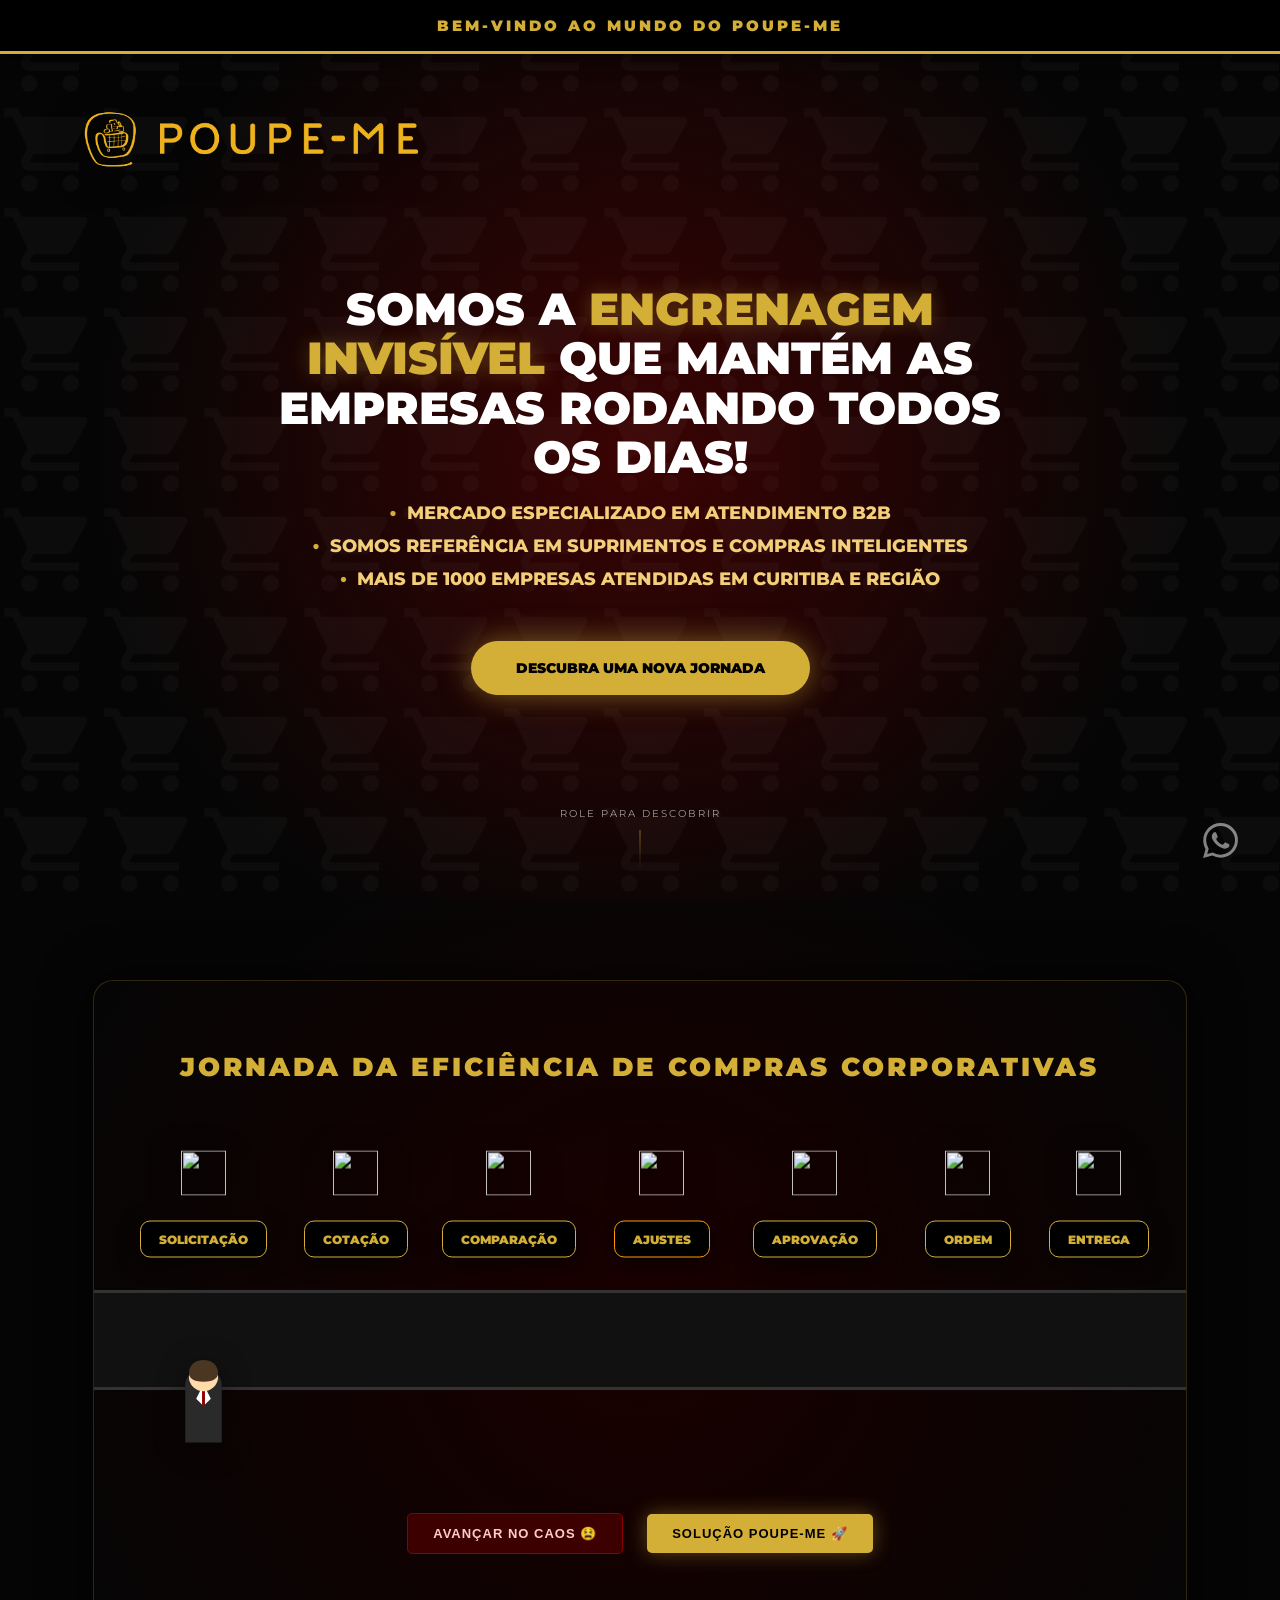
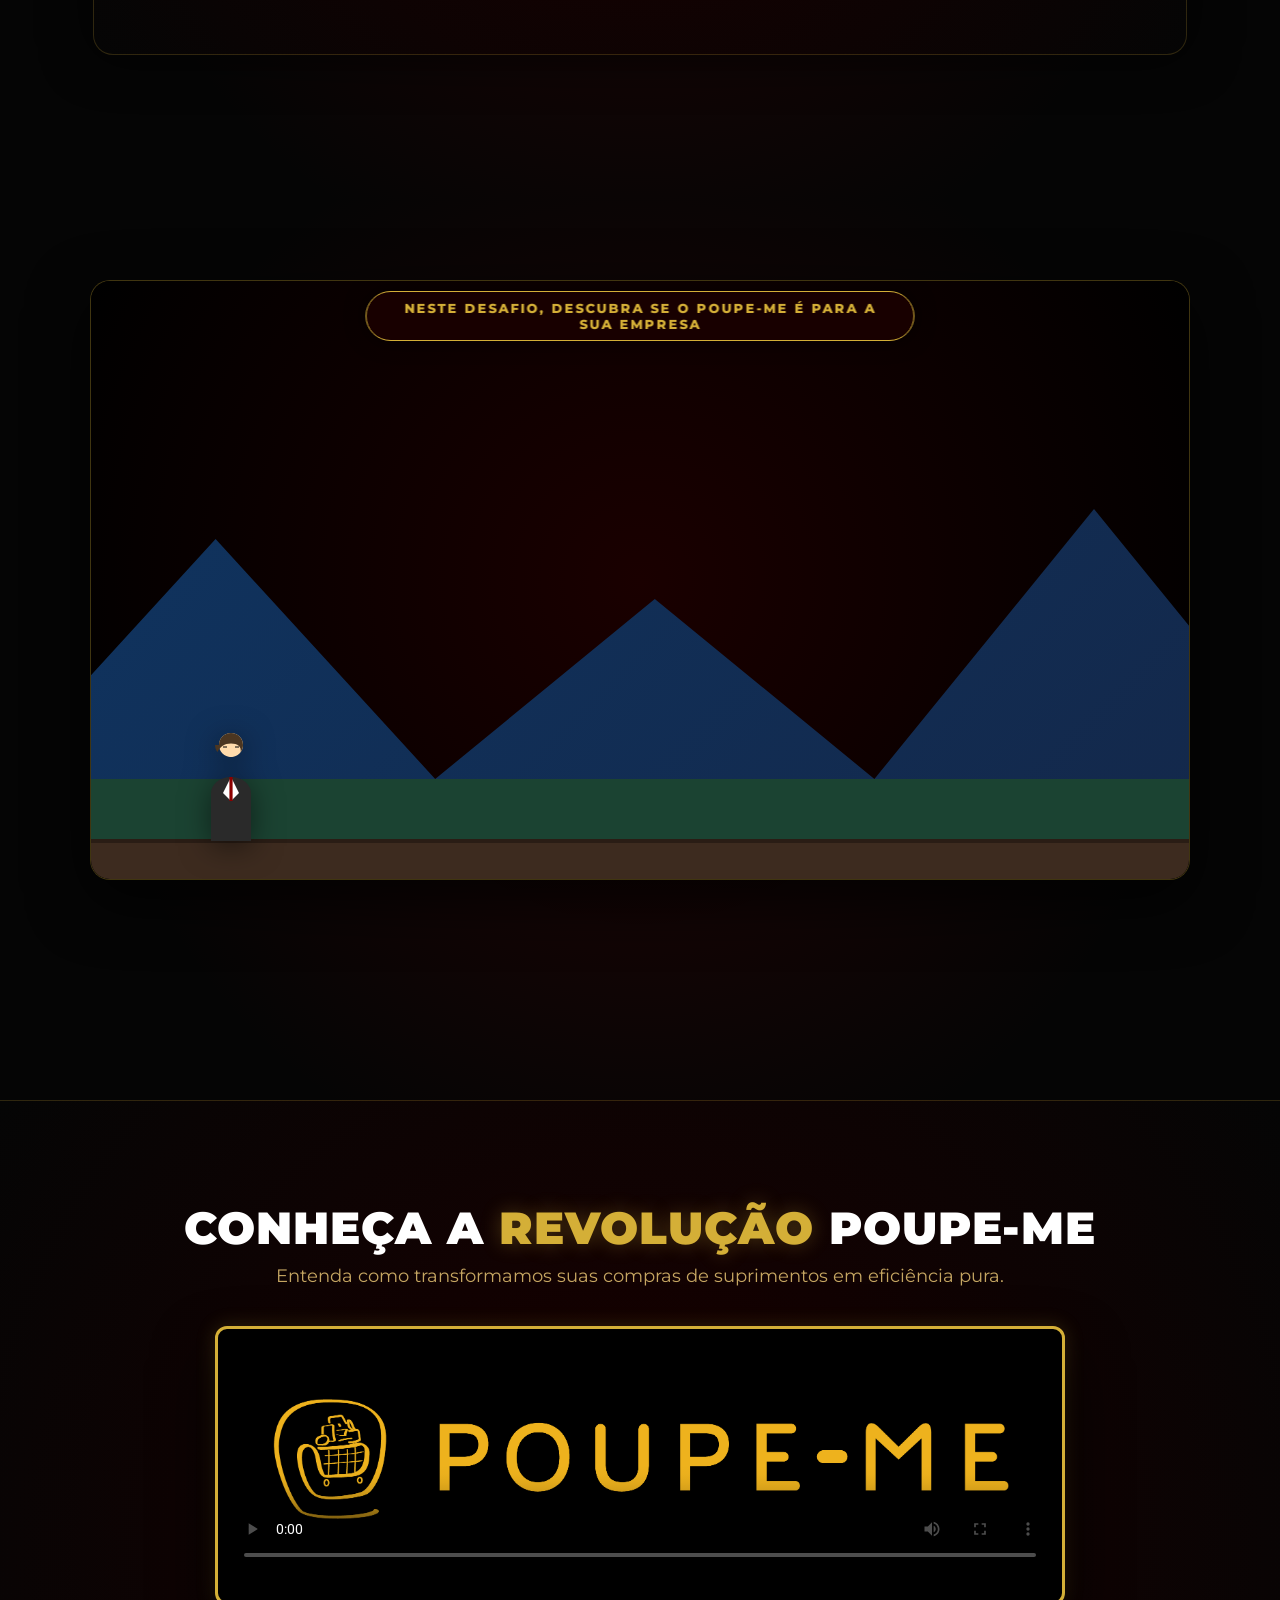
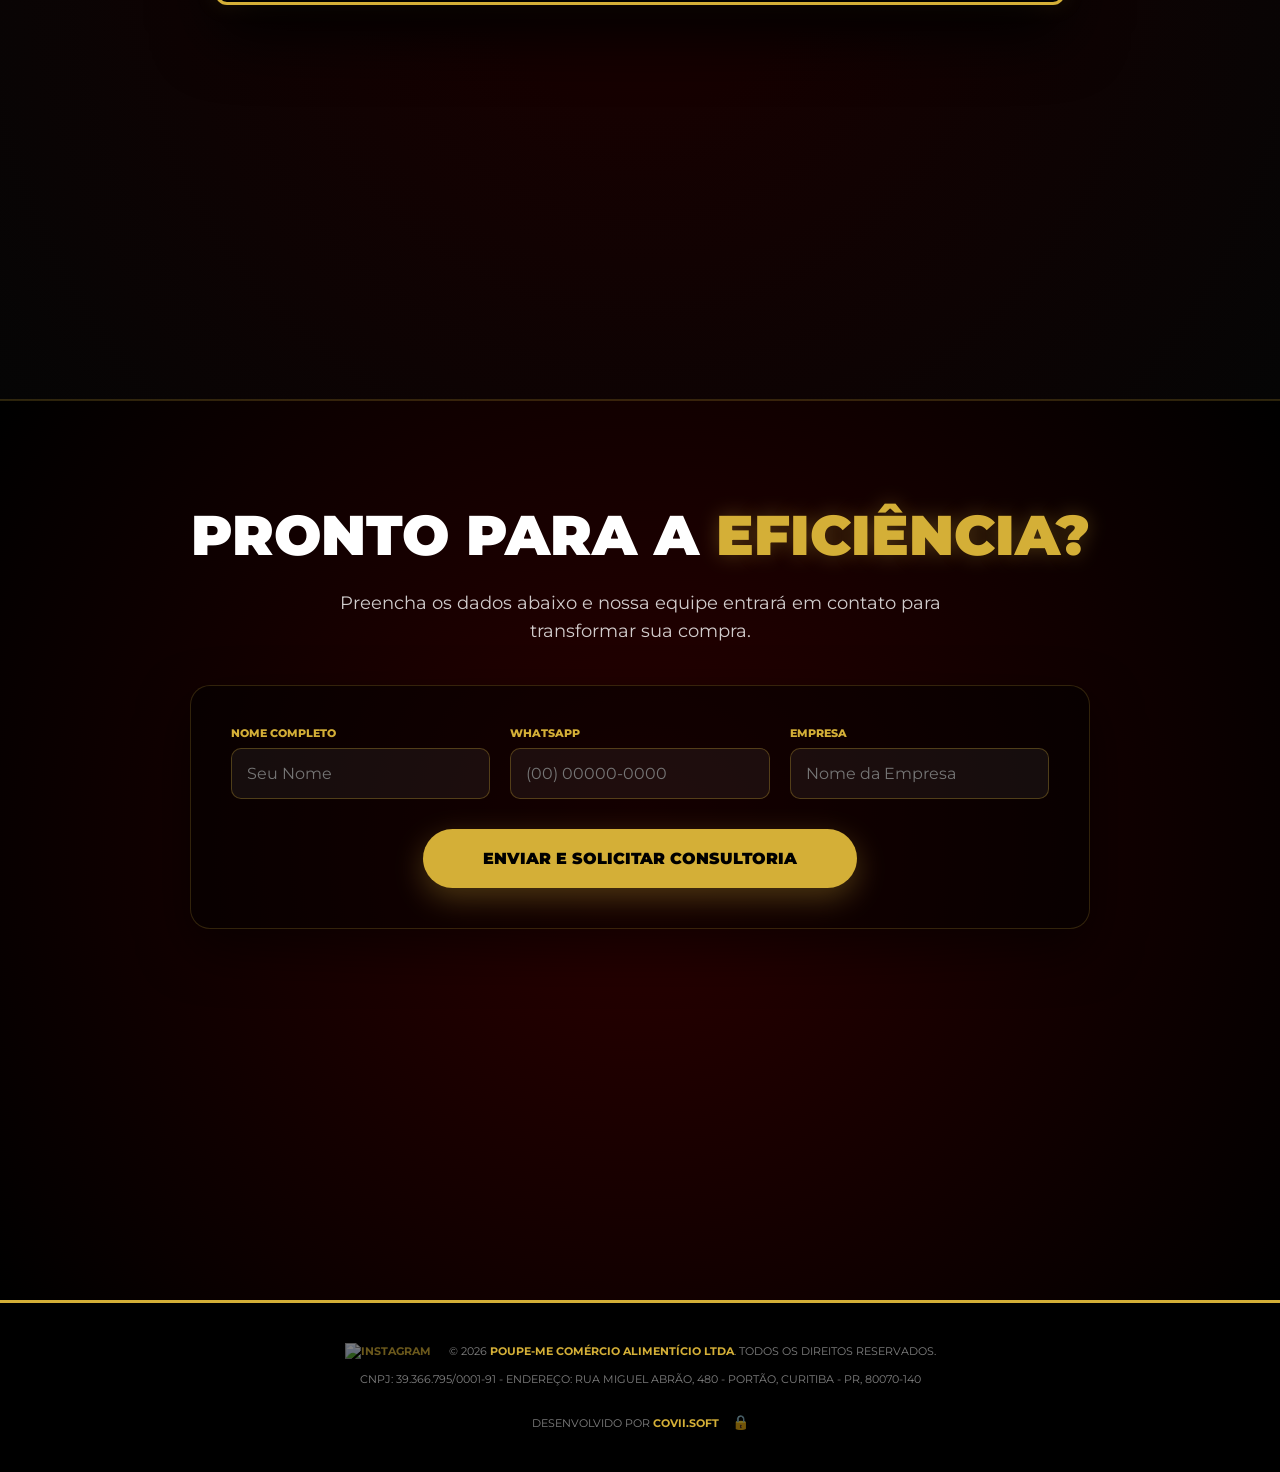
==== index.html @ 13f875b7 "Add files via upload" ====
<!DOCTYPE html>
<html lang="pt-BR">

<head>
    <meta charset="UTF-8">
    <meta name="viewport" content="width=device-width, initial-scale=1.0">
    <title>Poupe-me | Sua Compra Elite</title>
    <link rel="stylesheet" href="style.css">
    <link rel="icon" type="image/x-icon" href="./1-removebg-preview.png">
</head>

<body>
    <!-- HEADER / LOGO -->
    <header class="brand-logo-container">
        <img src="Vertical Tijolo.png" alt="Poupe-me Logo" class="brand-logo-img">
    </header>

    <!-- BARRA DE TOPO -->
    <div class="top-announcement-bar">
        Bem-vindo ao mundo do Poupe-me
    </div>

    <!-- Fundo Fixo com Padrão -->
    <div class="bg-pattern"></div>

    <!-- MODAL DE CADASTRO DIRETO -->
    <div id="direct-lead-modal" class="modal-overlay">
        <div class="modal-content">
            <button class="close-modal" onclick="closeDirectLeadForm()">×</button>
            <h2 class="modal-title">Consultoria Estratégica</h2>
            <p class="modal-desc">Preencha os dados abaixo para receber um contato exclusivo da nossa equipe elite.</p>
            <form id="direct-lead-form" onsubmit="handleDirectLead(event)">
                <div class="form-group">
                    <label>Seu Nome Completo</label>
                    <input type="text" id="direct-name" placeholder="Nome Sobrenome" required>
                </div>
                <div class="form-group">
                    <label>Telefone / WhatsApp</label>
                    <input type="text" id="direct-phone" placeholder="(00) 00000-0000" required oninput="this.value = this.value.replace(/[^0-9]/g, '')">
                </div>
                <div class="form-group">
                    <label>Nome da Empresa</label>
                    <input type="text" id="direct-company" placeholder="Sua Empresa LTDA" required>
                </div>
                <button type="submit" class="btn-submit">SOLICITAR AGORA</button>
            </form>
        </div>
    </div>

    <!-- SEÇÃO 1: HOME -->
    <section id="home" class="hero-section">
        <div class="content-main">
            <h1 class="main-title">
                Somos a <span class="highlight">engrenagem invisível</span> que mantém as empresas rodando todos os
                dias!
            </h1>

            <ul class="features-list">
                <li class="feature-item">Mercado especializado em atendimento B2b</li>
                <li class="feature-item">Somos referência em suprimentos e compras inteligentes</li>
                <li class="feature-item">Mais de 1000 empresas atendidas em Curitiba e Região</li>
            </ul>

            <div class="cta-container">
                <a href="#mapa" class="cta-button">DESCUBRA UMA NOVA JORNADA</a>
            </div>

            <div class="scroll-indicator">
                <span style="font-size: 10px; text-transform: uppercase; letter-spacing: 2px;">Role para
                    descobrir</span>
                <div class="scroll-line"></div>
            </div>
        </div>
    </section>

    <!-- SEÇÃO 2: O PROCESSO (MAPA) -->
    <section id="mapa" class="game-section">
        <div class="game-iframe-container" id="mapa-game-wrapper">
            <div id="mapa-inner-container">
                <div id="mapa-title">JORNADA DA EFICIÊNCIA DE COMPRAS CORPORATIVAS</div>
                <div class="road-viewport">
                    <div class="road" id="mapa-road"></div>
                    <div id="mapa-player">
                        <div class="thought-bubble-container" id="mapa-bubble-container">
                            <svg class="cloud-svg" viewBox="0 0 120 70">
                                <path
                                    d="M10 35 C10 15, 30 10, 60 10 C90 10, 110 15, 110 35 C110 55, 90 60, 60 60 C30 60, 10 55, 10 35 Z"
                                    fill="white" stroke="black" stroke-width="2" />
                            </svg>
                            <div class="thought-text" id="mapa-bubble-text"></div>
                        </div>
                        <div class="thought-dots" id="mapa-dots">
                            <div style="width: 10px; height: 10px; bottom: 10px; left: 50%; transform: translateX(-50%);"></div>
                            <div style="width: 6px; height: 6px; bottom: 0px; left: 50%; transform: translateX(-50%);"></div>
                        </div>
                        <div class="player-sprite"></div>
                    </div>
                    <svg id="mapa-jump-path" viewBox="0 0 1000 1000" preserveAspectRatio="none">
                        <path class="dash-line" d="M 50,650 Q 500,150 950,650" />
                    </svg>
                    <svg id="mapa-jump-path-mobile" viewBox="0 0 400 1000" preserveAspectRatio="none">
                        <path class="dash-line" d="M 75,150 Q 300,500 75,900" />
                    </svg>
                    <div class="milestone" id="mapa-m1">
                        <div class="milestone-box">Solicitação</div>
                        <img src="https://img.icons8.com/3d-fluency/94/document.png" class="chaos-icon-img" style="top: -70px;">
                    </div>
                    <div class="milestone" id="mapa-m2">
                        <div class="milestone-box">Cotação</div>
                        <img src="https://img.icons8.com/3d-fluency/94/mail.png" class="chaos-icon-img" style="top: -70px;">
                    </div>
                    <div class="milestone" id="mapa-m3">
                        <div class="milestone-box">Comparação</div>
                        <img src="https://img.icons8.com/3d-fluency/94/bar-chart.png" class="chaos-icon-img" style="top: -70px;">
                    </div>
                    <div class="milestone" id="mapa-m4">
                        <div class="milestone-box" style="border-color: #ff9800;">Ajustes</div>
                        <img src="https://img.icons8.com/3d-fluency/94/clock.png" class="chaos-icon-img" style="top: -70px;">
                    </div>
                    <div class="milestone" id="mapa-m5">
                        <div class="milestone-box">Aprovação</div>
                        <img src="https://img.icons8.com/3d-fluency/94/checked-checkbox.png" class="chaos-icon-img" style="top: -70px;">
                    </div>
                    <div class="milestone" id="mapa-m6">
                        <div class="milestone-box">Ordem</div>
                        <img src="https://img.icons8.com/3d-fluency/94/bill.png" class="chaos-icon-img" style="top: -70px;">
                    </div>
                    <div class="milestone" id="mapa-m7">
                        <div class="milestone-box">Entrega</div>
                        <img src="https://img.icons8.com/3d-fluency/94/package.png" class="chaos-icon-img" style="top: -70px;">
                    </div>
                </div>
                <div id="mapa-controls" style="margin-top: 40px; margin-bottom: 40px; text-align: center;">
                    <button class="mapa-btn chaos" onclick="moveNext()">AVANÇAR NO CAOS 😫</button>
                    <button class="mapa-btn solution" onclick="applySolution()">SOLUÇÃO POUPE-ME 🚀</button>
                </div>
            </div>
            <!-- Notificação de Ajuda -->
            <div id="mapa-notification" class="mapa-toast">
                <span class="toast-icon">💡</span>
                <div class="toast-content">
                    <p class="toast-text">Demorado, né?</p>
                    <p class="toast-highlight">Tente com o Poupe-me 🚀</p>
                </div>
            </div>
        </div>
    </section>

    <!-- SEÇÃO 3: A JORNADA DO COMPRADOR (CAMINHO) -->
    <section id="jogo" class="game-section">
        <div class="game-iframe-container" id="caminho-game-wrapper">
            <!-- Frase Fixa dentro do Jogo -->
            <div class="game-internal-overlay">
                Neste desafio, descubra se o Poupe-me é para a sua empresa
            </div>
            <div id="caminho-world">
                <div id="caminho-reward-banner">🏆 PARABÉNS! VOCÊ GANHOU 20% DE DESCONTO NA PRIMEIRA COMPRA!</div>
                <div id="caminho-consultancy-box" class="consultancy-unlock-card" style="display: none;">
                    <h3>🚀 MAIS UM PRESENTE!</h3>
                    <p>Você acaba de desbloquear uma <strong>CONSULTORIA GRÁTIS</strong> para otimizar seus custos!</p>
                    <button class="mapa-btn chaos" onclick="requestConsultancy()">DESBLOQUEAR AGORA</button>
                </div>
                <div class="stars"></div>
                <div id="caminho-mountains" class="mountains"></div>
                <div id="caminho-adventure-ui">PROGRESSO: <span id="caminho-total-points">0</span> / 50</div>
                <div id="caminho-wizard"></div>
                <div id="caminho-vendor-container"></div>
                <div id="caminho-obstacle-container"></div>
                <div class="ground">
                    <div class="path"></div>
                </div>
                <div id="caminho-dialog-box">
                    <h2 id="caminho-vendor-name">Mercador</h2>
                    <p id="caminho-dialog-text">O que você busca, viajante?</p>
                    <div id="caminho-options-container"></div>
                </div>
                <div id="caminho-adventure-msg">
                    <h1 id="caminho-msg-title">A CORRIDA PELA EFICIÊNCIA!</h1>
                    <p id="caminho-msg-desc">Pule com ESPAÇO!</p>
                    <p id="caminho-msg-sub" style="color: #ffd700; margin-top: 10px;">Chegue a 50 pontos para resgatar seu prêmio!</p>
                </div>
                <div id="caminho-win-screen">
                    <h1>🏆 EXCELENTE!</h1>
                    <div class="highlight" style="font-size: 22px; margin: 10px 0;">VOCÊ CONQUISTOU SUA CONSULTORIA!
                    </div>
                    <p style="margin-bottom: 20px; opacity: 0.8;">Preencha seus dados para resgatarmos seu prêmio:</p>
                    <form class="lead-form" id="caminho-lead-form" onsubmit="submitLead(event)">
                        <div class="form-group"><label>Seu Nome Completo</label><input type="text" id="lead-name"
                                placeholder="Nome Sobrenome" required></div>
                        <div class="form-group"><label>Telefone / WhatsApp</label><input type="text" id="lead-phone"
                                placeholder="(00) 00000-0000" required oninput="this.value = this.value.replace(/[^0-9]/g, '')"></div>
                        <div class="form-group"><label>Nome da Empresa</label><input type="text" id="lead-company"
                                placeholder="Sua Empresa LTDA" required></div>
                        <button type="submit" class="btn-submit">CADASTRAR E JOGAR</button>
                    </form>
                    <button class="option-btn"
                        style="width: auto; padding: 10px 20px; margin-top: 20px; font-size: 10px; border: none; background: transparent; opacity: 0.5;"
                        onclick="resetCaminhoGame()">JOGAR NOVAMENTE</button>
                </div>
                <div id="caminho-game-over-screen">
                    <h1>OPS! VOCÊ BATEU!</h1>
                    <p>Não desista, o prêmio está te esperando!</p>
                    <button class="option-btn" style="width: auto; padding: 15px 40px;"
                        onclick="restartCaminhoRun()">TENTAR DE NOVO (REPLAY)</button>
                </div>
            </div>
        </div>
    </section>

    <!-- SEÇÃO VÍDEO: APRESENTAÇÃO -->
    <section id="video-apresentacao" class="video-section">
        <div class="video-content-header">
            <h2 class="video-title">Conheça a <span class="highlight">Revolução</span> Poupe-me</h2>
            <p class="video-subtitle">Entenda como transformamos suas compras de suprimentos em eficiência pura.</p>
        </div>
        <div class="video-container">
            <video controls poster="Vertical Tijolo.png">
                <source src="Poupe-me_Oficial com legenda.mp4" type="video/mp4">
                Seu navegador não suporta vídeos.
            </video>
        </div>
    </section>

    <!-- SEÇÃO FINAL: CADASTRO DIRETO -->
    <section id="cadastro-final" class="final-registration-section">
        <div class="final-reg-content">
            <h2 class="final-reg-title">Pronto para a <span class="highlight">Eficiência?</span></h2>
            <p class="final-reg-desc">Preencha os dados abaixo e nossa equipe entrará em contato para transformar sua compra.</p>
            
            <div class="final-form-wrapper">
                <form id="final-embedded-form" onsubmit="handleDirectLead(event, 'final')">
                    <div class="final-form-grid">
                        <div class="form-group-final">
                            <label>Nome Completo</label>
                            <input type="text" id="final-name" placeholder="Seu Nome" required>
                        </div>
                        <div class="form-group-final">
                            <label>WhatsApp</label>
                            <input type="text" id="final-phone" placeholder="(00) 00000-0000" required oninput="this.value = this.value.replace(/[^0-9]/g, '')">
                        </div>
                        <div class="form-group-final">
                            <label>Empresa</label>
                            <input type="text" id="final-company" placeholder="Nome da Empresa" required>
                        </div>
                    </div>
                    <button type="submit" class="btn-submit-final">ENVIAR E SOLICITAR CONSULTORIA</button>
                </form>
            </div>
        </div>
    </section>

    <!-- FOOTER FINAL -->
    <footer class="site-footer-section">
        <div class="footer-content">
            <p>
                <a href="https://www.instagram.com/mercado_poupeme?igsh=MTduYWl4cHB2cXIyZg==" target="_blank" style="margin-right: 15px; vertical-align: middle;">
                    <img src="https://upload.wikimedia.org/wikipedia/commons/a/a5/Instagram_icon.png" alt="Instagram" style="width: 25px; height: 25px; opacity: 0.5;">
                </a>
                &copy; 2026 <a href="https://www.poupe-me.com/" target="_blank">POUPE-ME COMÉRCIO ALIMENTÍCIO LTDA</a>. Todos os direitos reservados.
            </p>
            <p>CNPJ: 39.366.795/0001-91 - Endereço: Rua Miguel Abrão, 480 - Portão, Curitiba - PR, 80070-140</p>
            <p style="margin-top: 15px;">
                Desenvolvido por <a href="https://www.instagram.com/p/DW0G8Y2jEle/" target="_blank">covii.soft</a>
                <button onclick="exportLeadsReport()" title="Acesso Restrito"
                    style="background:none; border:none; color:var(--gold); cursor:pointer; font-size:14px; margin-left:10px; opacity:0.5; transition:0.3s;"
                    onmouseover="this.style.opacity='1'" onmouseout="this.style.opacity='0.5'">🔒</button>
            </p>
        </div>
    </footer>

    <a href="https://wa.me/5541995731749?text=Olá,%20gostaria%20de%20saber%20mais%20sobre%20o%20Poupe-me!" class="whatsapp-btn" target="_blank" title="Fale conosco no WhatsApp">
        <svg viewBox="0 0 24 24" width="35" height="35" fill="white">
            <path
                d="M17.472 14.382c-.297-.149-1.758-.867-2.03-.967-.273-.099-.471-.148-.67.15-.197.297-.767.966-.94 1.164-.173.199-.347.223-.644.075-.297-.15-1.255-.463-2.39-1.475-.883-.788-1.48-1.761-1.653-2.059-.173-.297-.018-.458.13-.606.134-.133.298-.347.446-.52.149-.174.198-.298.298-.497.099-.198.05-.371-.025-.52-.075-.149-.669-1.612-.916-2.207-.242-.579-.487-.5-.669-.51-.173-.008-.371-.01-.57-.01-.198 0-.52.074-.792.372-.272.297-1.04 1.016-1.04 2.479 0 1.462 1.065 2.875 1.213 3.074.149.198 2.096 3.2 5.077 4.487.709.306 1.262.489 1.694.625.712.227 1.36.195 1.871.118.571-.085 1.758-.719 2.006-1.413.248-.694.248-1.289.173-1.413-.074-.124-.272-.198-.57-.347m-5.421 7.403h-.004a9.87 9.87 0 01-5.031-1.378l-.361-.214-3.741.982.998-3.648-.235-.374a9.86 9.86 0 01-1.51-5.26c.001-5.45 4.436-9.884 9.888-9.884 2.64 0 5.122 1.03 6.988 2.898a9.825 9.825 0 012.893 6.994c-.003 5.45-4.437 9.884-9.885 9.884m8.413-18.297A11.815 11.815 0 0012.05 0C5.495 0 .16 5.335.157 11.892c0 2.096.547 4.142 1.588 5.945L.057 24l6.305-1.654a11.882 11.882 0 005.683 1.448h.005c6.554 0 11.89-5.335 11.893-11.893a11.821 11.821 0 00-3.48-8.413Z" />
        </svg>
    </a>

    <script src="script.js"></script>
</body>

</html>
---- style.css ----
/* --- LP.CSS (BASE) --- */
@import url('https://fonts.googleapis.com/css2?family=Montserrat:wght@300;400;700;800;900&family=Roboto:wght@700;900&family=Cinzel:wght@400;700&family=Quicksand:wght@300;500&family=Press+Start+2P&display=swap');

:root {
    --burgundy-dark: #2a0000;
    --burgundy-bright: #8b0000;
    --gold: #d4af37;
    --gold-bright: #f3cf7a;
    --white: #ffffff;
    --purple-glow: rgba(139, 0, 0, 0.4);

    /* CAMINHO ROOTS */
    --sky-top: #1a1a2e;
    --sky-bottom: #16213e;
    --ground: #1b4332;
    --path: #3d2b1f;
    --magic: #e94560;
    --wizard: #4e4e8d;
    --tree-color: #3d2b1f;
}

/* BARRA DE ROLAGEM PERSONALIZADA */
::-webkit-scrollbar {
    width: 10px;
}
::-webkit-scrollbar-track {
    background: #050505;
}
::-webkit-scrollbar-thumb {
    background: linear-gradient(to bottom, var(--burgundy-bright), var(--gold));
    border-radius: 5px;
    border: 2px solid #050505;
}
::-webkit-scrollbar-thumb:hover {
    background: var(--gold-bright);
}

* {
    margin: 0;
    padding: 0;
    box-sizing: border-box;
}

html {
    scroll-behavior: smooth;
    scroll-snap-type: y mandatory;
}

body {
    font-family: 'Montserrat', sans-serif;
    background-color: #050505;
    color: var(--white);
    overflow-x: hidden;
}

section {
    width: 100%;
    height: 100vh;
    scroll-snap-align: start;
    position: relative;
    overflow: hidden;
}

.top-announcement-bar {
    background-color: #000;
    color: var(--gold);
    text-align: center;
    padding: 16px 5%;
    font-size: clamp(12px, 2vw, 15px);
    font-weight: 900;
    text-transform: uppercase;
    letter-spacing: 3px;
    border-bottom: 3px solid var(--gold);
    position: fixed;
    top: 0;
    left: 0;
    width: 100%;
    z-index: 5000;
    display: flex;
    align-items: center;
    justify-content: center;
    gap: 15px;
    box-shadow: 0 5px 15px rgba(0, 0, 0, 0.5);
}

.final-registration-section {
    padding: 100px 10%;
    background: radial-gradient(circle at 50% 50%, #2a0000, #000);
    text-align: center;
    border-top: 1px solid rgba(212, 175, 55, 0.2);
}

.final-reg-title {
    font-family: 'Montserrat', sans-serif;
    font-size: clamp(2rem, 5vw, 3.5rem);
    font-weight: 900;
    color: white;
    text-transform: uppercase;
    margin-bottom: 20px;
}

.final-reg-desc {
    font-family: 'Montserrat', sans-serif;
    color: rgba(255, 255, 255, 0.8);
    max-width: 700px;
    margin: 0 auto 40px auto;
    line-height: 1.6;
    font-size: 1.1rem;
}

.final-form-wrapper {
    max-width: 900px;
    margin: 0 auto;
    background: rgba(0, 0, 0, 0.5);
    padding: 40px;
    border-radius: 20px;
    border: 1px solid rgba(212, 175, 55, 0.2);
    box-shadow: 0 20px 50px rgba(0,0,0,0.5);
}

.final-form-grid {
    display: grid;
    grid-template-columns: repeat(auto-fit, minmax(250px, 1fr));
    gap: 20px;
    margin-bottom: 30px;
}

.form-group-final {
    text-align: left;
}

.form-group-final label {
    display: block;
    color: var(--gold);
    font-size: 11px;
    text-transform: uppercase;
    margin-bottom: 8px;
    font-weight: 800;
    font-family: 'Montserrat', sans-serif;
}

.form-group-final input {
    width: 100%;
    padding: 15px;
    background: rgba(255, 255, 255, 0.05);
    border: 1px solid rgba(212, 175, 55, 0.3);
    border-radius: 10px;
    color: white;
    font-size: 16px;
    font-family: 'Montserrat', sans-serif;
    transition: 0.3s;
}

.form-group-final input:focus {
    border-color: var(--gold);
    outline: none;
    background: rgba(255, 255, 255, 0.1);
    box-shadow: 0 0 15px rgba(212, 175, 55, 0.2);
}

.btn-submit-final {
    padding: 20px 60px;
    background: var(--gold);
    color: #000;
    border: none;
    border-radius: 50px;
    font-weight: 900;
    font-size: 1rem;
    text-transform: uppercase;
    cursor: pointer;
    transition: 0.3s;
    font-family: 'Montserrat', sans-serif;
    box-shadow: 0 10px 30px rgba(212, 175, 55, 0.3);
}

.btn-submit-final:hover {
    background: white;
    transform: translateY(-3px) scale(1.02);
    box-shadow: 0 15px 40px rgba(212, 175, 55, 0.5);
}

.brand-logo-container {
    position: absolute;
    top: 85px; /* Abaixado um pouco mais conforme solicitado */
    left: 5%;
    z-index: 3000;
    pointer-events: none;
}

.brand-logo-img {
    height: clamp(80px, 12vh, 130px);
    width: auto;
    pointer-events: auto;
    filter: drop-shadow(0 8px 20px rgba(0, 0, 0, 0.6));
    border-radius: 8px;
}

.bg-pattern {
    position: fixed;
    top: 0;
    left: 0;
    width: 100%;
    height: 100%;
    z-index: 1;
    opacity: 0.03;
    pointer-events: none;
    background-image: url("data:image/svg+xml,%3Csvg xmlns='http://www.w3.org/2000/svg' width='100' height='100' viewBox='0 0 24 24' fill='white'%3E%3Cpath d='M7 18c-1.1 0-1.99.9-1.99 2S5.9 22 7 22s2-.9 2-2-.9-2-2-2zM1 2v2h2l3.6 7.59-1.35 2.45c-.16.28-.25.61-.25.96 0 1.1.9 2 2 2h12v-2H7.42c-.14 0-.25-.11-.25-.25l.03-.12.9-1.63h7.45c.75 0 1.41-.41 1.75-1.03l3.58-6.49c.08-.14.12-.31.12-.48 0-.55-.45-1-1-1H5.21l-.94-2H1zm16 16c-1.1 0-1.99.9-1.99 2s.89 2 1.99 2 2-.9 2-2-.9-2-2-2z'%3E%3C/path%3E%3C/svg%3E");
    background-repeat: repeat;
}

.hero-section {
    display: flex;
    flex-direction: column;
    justify-content: center;
    align-items: center; /* Centralizado como na foto */
    text-align: center;   /* Texto centralizado como na foto */
    padding: 160px 10% 80px 10%;
    background: radial-gradient(circle at 50% 50%, rgba(139, 0, 0, 0.4), transparent 70%);
}

.content-main {
    max-width: 800px;
    z-index: 10;
}

.main-title {
    font-size: clamp(1.4rem, 4.5vw, 2.8rem);
    font-weight: 900;
    line-height: 1.1;
    margin-bottom: 20px;
    text-transform: uppercase;
}

.highlight {
    color: var(--gold);
    text-shadow: 0 0 20px rgba(212, 175, 55, 0.3);
}

.features-list {
    list-style: none;
    margin-bottom: 40px;
    display: flex;
    flex-direction: column;
    align-items: center; /* Centraliza a lista */
}

.feature-item {
    display: flex;
    align-items: center;
    gap: 10px;
    margin-bottom: 12px;
    font-weight: 800;
    text-transform: uppercase;
    color: var(--gold-bright);
    font-size: clamp(0.9rem, 2.2vw, 1.1rem); /* Aumentado como solicitado */
}

.feature-item::before {
    content: '●';
    color: var(--gold);
    font-size: 0.7em;
}

.cta-button {
    display: inline-block;
    background: var(--gold);
    color: #000;
    padding: 18px 45px;
    border-radius: 50px;
    text-decoration: none;
    font-weight: 900;
    font-size: 0.9rem;
    text-transform: uppercase;
    box-shadow: 0 0 30px rgba(212, 175, 55, 0.5); /* Brilho da foto */
    transition: all 0.3s ease;
}

.cta-button:hover {
    transform: scale(1.05);
    box-shadow: 0 0 40px rgba(212, 175, 55, 0.7);
}

.scroll-indicator {
    position: absolute;
    bottom: 30px;
    left: 50%;
    transform: translateX(-50%);
    display: flex;
    flex-direction: column;
    align-items: center;
    gap: 10px;
    opacity: 0.6;
    animation: bounce 2s infinite;
    z-index: 20;
}

.scroll-line {
    width: 1px;
    height: 40px;
    background: linear-gradient(to bottom, var(--gold), transparent);
}

@keyframes bounce {

    0%,
    20%,
    50%,
    80%,
    100% {
        transform: translateX(-50%) translateY(0);
    }

    40% {
        transform: translateX(-50%) translateY(-10px);
    }

    60% {
        transform: translateX(-50%) translateY(-5px);
    }
}

/* --- SEÇÃO VÍDEO --- */
.video-section {
    padding: 100px 5%;
    display: flex;
    flex-direction: column;
    align-items: center;
    background: radial-gradient(circle at center, #1a0000, #050505);
    border-top: 1px solid rgba(212, 175, 55, 0.2);
    border-bottom: 1px solid rgba(212, 175, 55, 0.2);
}

.video-content-header {
    text-align: center;
    margin-bottom: 40px;
}

.video-title {
    font-family: 'Montserrat', sans-serif;
    font-size: clamp(1.8rem, 4vw, 2.8rem);
    font-weight: 900;
    text-transform: uppercase;
    color: white;
    margin-bottom: 10px;
    letter-spacing: 1px;
}

.video-subtitle {
    font-family: 'Montserrat', sans-serif;
    color: var(--gold-bright);
    font-size: clamp(0.9rem, 2vw, 1.1rem);
    opacity: 0.8;
}

.video-container {
    width: 100%;
    max-width: 850px; /* Reduzido para não ficar exageradamente grande */
    background: #000;
    border: 3px solid var(--gold);
    border-radius: 12px;
    padding: 10px 10px 25px 10px; /* Mais espaço embaixo para a legenda não cortar */
    box-shadow: 0 30px 60px rgba(0, 0, 0, 0.9), 0 0 20px rgba(212, 175, 55, 0.2);
    position: relative;
    transition: transform 0.3s ease;
}

.video-container:hover {
    transform: translateY(-5px);
    box-shadow: 0 40px 80px rgba(0, 0, 0, 1), 0 0 30px rgba(212, 175, 55, 0.3);
}

.video-container video {
    width: 100%;
    height: auto;
    display: block;
    border-radius: 8px;
}

.game-section {
    display: flex;
    flex-direction: column;
    align-items: center;
    justify-content: flex-start;
    padding: 80px 5% 100px; /* Ajustado após a remoção do título */
    background: radial-gradient(circle at 50% 50%, rgba(139, 0, 0, 0.2), transparent 70%);
}

/* BOTÕES DO MAPA INTERATIVO */
.mapa-btn {
    padding: 12px 25px;
    border: none;
    border-radius: 5px;
    cursor: pointer;
    font-weight: 900;
    font-size: 13px;
    margin: 0 10px;
    transition: all 0.3s ease;
    text-transform: uppercase;
    letter-spacing: 1px;
}
.mapa-btn.chaos {
    background: #3d0000;
    color: #ffcccc;
    border: 1px solid var(--burgundy-bright);
}
.mapa-btn.solution {
    background: var(--gold);
    color: #000;
    box-shadow: 0 0 20px rgba(212, 175, 55, 0.4);
}
.mapa-btn:hover {
    transform: scale(1.05);
    filter: brightness(1.2);
}

/* CORES DA FRASE DO JOGO */
.game-title { 
    color: var(--gold) !important; 
    text-shadow: 0 0 15px rgba(212, 175, 55, 0.3);
    text-align: center;
    width: 100%;
}
.game-highlight { 
    color: var(--burgundy-bright) !important;
    display: block;
    margin-top: 5px;
}

.game-iframe-container {
    width: 95%;
    max-width: 1400px;
    height: 75vh;
    min-height: 600px;
    background: #000;
    border-radius: 20px;
    border: 1px solid rgba(212, 175, 55, 0.2);
    box-shadow: 0 0 50px rgba(0, 0, 0, 0.8);
    overflow: hidden;
    position: relative;
}

/* --- MODAL STYLES --- */
.modal-overlay {
    position: fixed;
    top: 0;
    left: 0;
    width: 100%;
    height: 100%;
    background: rgba(0, 0, 0, 0.95);
    display: none;
    align-items: center;
    justify-content: center;
    z-index: 20000;
    backdrop-filter: blur(15px);
}

.modal-content {
    background: linear-gradient(135deg, #1a0000 0%, #3d0000 100%);
    border: 2px solid var(--gold);
    padding: 50px 40px;
    border-radius: 20px;
    max-width: 500px;
    width: 90%;
    position: relative;
    box-shadow: 0 0 100px rgba(212, 175, 55, 0.2);
    font-family: 'Montserrat', sans-serif;
}

.close-modal {
    position: absolute;
    top: 20px;
    right: 20px;
    background: transparent;
    border: none;
    color: var(--gold);
    font-size: 30px;
    cursor: pointer;
    transition: 0.3s;
}

.close-modal:hover {
    transform: rotate(90deg);
    color: white;
}

.modal-title {
    color: var(--gold);
    font-weight: 900;
    font-size: 24px;
    margin-bottom: 10px;
    text-align: center;
    text-transform: uppercase;
}

.modal-desc {
    color: rgba(255, 255, 255, 0.8);
    text-align: center;
    margin-bottom: 30px;
    font-size: 14px;
}

#direct-lead-form .form-group {
    margin-bottom: 20px;
}

#direct-lead-form label {
    display: block;
    color: var(--gold);
    font-size: 11px;
    text-transform: uppercase;
    margin-bottom: 8px;
    font-weight: 800;
}

#direct-lead-form input {
    width: 100%;
    padding: 14px;
    background: rgba(255, 255, 255, 0.05);
    border: 1px solid rgba(212, 175, 55, 0.3);
    border-radius: 10px;
    color: white;
    font-size: 16px;
    font-family: 'Montserrat', sans-serif;
}

#direct-lead-form input:focus {
    border-color: var(--gold);
    outline: none;
    background: rgba(255, 255, 255, 0.1);
}

.site-footer-section {
    height: auto;
    min-height: 150px;
    padding: 40px 10%;
    background: #000;
    display: flex;
    align-items: center;
    justify-content: center;
    scroll-snap-align: end;
    border-top: 3px solid var(--gold);
}

.footer-content {
    text-align: center;
    font-size: 11px;
    color: rgba(255, 255, 255, 0.5);
    line-height: 1.6;
    text-transform: uppercase;
    display: flex;
    flex-direction: column;
    align-items: center;
    gap: 10px;
}

.footer-content a {
    color: var(--gold);
    text-decoration: none;
    font-weight: 700;
}

.whatsapp-btn {
    position: fixed;
    bottom: 30px;
    right: 30px;
    width: 60px;
    height: 60px;
    background: transparent; /* Removida a cor verde */
    border-radius: 50%;
    display: flex;
    align-items: center;
    justify-content: center;
    z-index: 99999;
    opacity: 0.5; /* Mantendo a transparência suave */
    transition: transform 0.3s ease, opacity 0.3s ease;
}

.whatsapp-btn:hover {
    transform: scale(1.1);
    opacity: 1; /* Nítido ao passar o mouse */
}

.whatsapp-btn svg {
    width: 35px;
    height: 35px;
}

.consultancy-unlock-card {
    position: absolute;
    top: 50%;
    left: 50%;
    transform: translate(-50%, -50%);
    background: linear-gradient(135deg, var(--burgundy-dark) 0%, #4a0000 100%);
    border: 3px solid var(--gold);
    padding: 30px;
    border-radius: 20px;
    text-align: center;
    z-index: 2000;
    box-shadow: 0 0 50px rgba(212, 175, 55, 0.3);
    max-width: 400px;
}

.consultancy-unlock-card h3 {
    color: var(--gold);
    font-family: 'Cinzel', serif;
    font-size: 24px;
    margin-bottom: 15px;
}

.consultancy-unlock-card p {
    color: white;
    font-size: 16px;
    line-height: 1.6;
    margin-bottom: 25px;
}
#mapa-game-wrapper {
    background: radial-gradient(circle at center, #1a0000, #050505);
}

#mapa-inner-container {
    width: 100%;
    height: 100%;
    display: flex;
    flex-direction: column;
    position: relative;
    padding-top: 60px;
    padding-bottom: 60px; /* Descola os botões do fundo */
}

#mapa-title {
    padding: 10px;
    font-size: clamp(20px, 5vw, 26px);
    font-weight: 900;
    text-transform: uppercase;
    letter-spacing: 3px;
    text-align: center;
    color: var(--gold);
    z-index: 100;
}

#mapa-inner-container .chaos-icon-img {
    position: absolute;
    width: 45px;
    height: 45px;
    object-fit: contain;
    filter: drop-shadow(0 5px 15px rgba(0, 0, 0, 0.6));
    transition: all 0.3s cubic-bezier(0.175, 0.885, 0.32, 1.275);
    z-index: 5;
}

.milestone:hover .chaos-icon-img {
    transform: scale(1.2) translateY(-5px);
    filter: drop-shadow(0 10px 20px rgba(212, 175, 55, 0.4));
}

/* NOTIFICAÇÃO (TOAST) */
.mapa-toast {
    position: absolute;
    top: 50%;
    left: 50%;
    transform: translate(-50%, -50%) scale(0.8);
    background: rgba(20, 20, 20, 0.95);
    border: 2px solid var(--gold);
    padding: 20px 30px;
    border-radius: 15px;
    display: flex;
    align-items: center;
    gap: 20px;
    box-shadow: 0 10px 50px rgba(0, 0, 0, 0.8), 0 0 20px rgba(212, 175, 55, 0.3);
    z-index: 5000;
    opacity: 0;
    pointer-events: none;
    transition: all 0.5s cubic-bezier(0.175, 0.885, 0.32, 1.275);
    backdrop-filter: blur(10px);
}

.mapa-toast.show {
    opacity: 1;
    transform: translate(-50%, -50%) scale(1);
    pointer-events: auto;
}

.toast-icon {
    font-size: 40px;
    filter: drop-shadow(0 0 10px var(--gold));
}

.toast-text {
    margin: 0;
    color: #fff;
    font-size: 14px;
    text-transform: uppercase;
    letter-spacing: 1px;
}

.toast-highlight {
    margin: 5px 0 0;
    color: var(--gold);
    font-weight: 900;
    font-size: 18px;
    text-transform: uppercase;
    letter-spacing: 2px;
}

.road-viewport {
    flex-grow: 1;
    position: relative;
    width: 100%;
    display: flex;
    align-items: center;
    justify-content: center;
}

#mapa-inner-container .road {
    position: absolute;
    background: #111;
    border-top: 3px solid #333;
    border-bottom: 3px solid #333;
    z-index: 10;
    transition: all 0.5s ease;
}

@media (min-width: 601px) {
    #mapa-inner-container .road {
        width: 100%;
        height: 100px;
        top: 65%;
        transform: translateY(-50%);
    }

    #mapa-inner-container .milestone {
        top: 40%;
        transform: translate(-50%, -50%);
        flex-direction: column;
        width: 140px;
    }

    #mapa-inner-container .milestone-box {
        margin-bottom: 12px;
    }

    #mapa-player {
        position: absolute;
        top: 65%;
        transform: translate(-50%, -50%);
        width: 80px;
        height: 110px;
        z-index: 100;
        left: 50%;
        transform: translateX(-50%);
    }
}

@media (max-width: 600px) {
    #mapa-inner-container .road {
        width: 100px;
        height: 75%;
        left: 15px;
        top: 15%;
        transform: none;
        border-top: none;
        border-bottom: none;
        border-left: 3px solid #333;
        border-right: 3px solid #333;
    }

    #mapa-inner-container .milestone {
        left: 75px;
        transform: translateY(-50%);
        flex-direction: row;
        width: 220px;
        text-align: left;
    }

    #mapa-inner-container .milestone-box {
        margin-left: 15px;
        font-size: 11px;
        padding: 8px 15px;
    }

    #mapa-player {
        position: absolute;
        left: 75px;
        transform: translate(-50%, -50%);
        width: 65px;
        height: 95px;
        z-index: 100;
        transition: all 0.5s ease;
    }

    #mapa-bubble-container {
        left: 50%;
        bottom: 100%;
        transform: translate(-50%, -10px);
        width: 180px;
    }

    #mapa-dots {
        left: 50%;
        bottom: 100%;
        transform: translateX(-50%);
    }
}

#mapa-inner-container .milestone {
    position: absolute;
    display: flex;
    align-items: center;
    z-index: 20;
}

#mapa-inner-container .milestone-box {
    background: #000;
    border: 1.5px solid var(--gold);
    padding: 10px 18px;
    border-radius: 10px;
    font-size: 12px;
    font-weight: 900;
    text-transform: uppercase;
    white-space: nowrap;
    color: var(--gold);
    box-shadow: 0 5px 20px rgba(0, 0, 0, 0.6);
}

#mapa-inner-container .chaos-icon {
    position: absolute;
    font-size: 22px;
    opacity: 0.8;
    animation: floatIcon 3s infinite ease-in-out;
    pointer-events: none;
}

@keyframes floatIcon {

    0%,
    100% {
        transform: translateY(0);
    }

    50% {
        transform: translateY(-15px);
    }
}

#mapa-inner-container .player-sprite {
    width: 100%;
    height: 100%;
    background: url("data:image/svg+xml,%3Csvg xmlns='http://www.w3.org/2000/svg' viewBox='0 0 100 150'%3E%3Cpath d='M25 140v-80c0-10 10-20 25-20s25 10 25 20v80H25z' fill='%232a2a2a'/%3E%3Cpath d='M50 60l10 20-10 10-10-10z' fill='%23fff'/%3E%3Cpath d='M48 60h4v30h-4z' fill='%238b0000'/%3E%3Ccircle cx='50' cy='50' r='20' fill='%23ffdbac'/%3E%3Cpath d='M30 45c0-12 10-18 20-18s20 6 20 18c0 6-5 12-20 12s-20-6-20-12z' fill='%234b3621'/%3E%3C/svg%3E") no-repeat center;
    background-size: contain;
    filter: drop-shadow(0 5px 15px rgba(0, 0, 0, 0.4));
}

#mapa-bubble-container {
    position: absolute;
    bottom: 110%; /* Elevado para cima da cabeça */
    left: 50%;
    transform: translateX(-50%);
    width: 220px;
    display: none;
    z-index: 200;
    filter: drop-shadow(4px 4px 0 rgba(0, 0, 0, 0.2));
}

#mapa-inner-container .cloud-svg {
    width: 100%;
    height: auto;
}

#mapa-bubble-text {
    position: absolute;
    top: 48%;
    left: 50%;
    transform: translate(-50%, -50%);
    width: 80%;
    color: black;
    font-size: 11px;
    font-weight: 800;
    text-align: center;
    line-height: 1.2;
}

#mapa-dots {
    position: absolute;
    bottom: 95%; /* Conecta a cabeça à nuvem */
    left: 50%;
    transform: translateX(-50%);
    display: none;
    z-index: 200;
}

#mapa-dots div {
    background: white;
    border: 2px solid #000;
    border-radius: 50%;
    position: absolute;
}

#mapa-jump-path,
#mapa-jump-path-mobile {
    position: absolute;
    width: 100%;
    height: 100%;
    top: 0;
    left: 0;
    pointer-events: none;
    z-index: 40;
    display: none;
}

#mapa-inner-container .dash-line {
    fill: none;
    stroke: var(--gold);
    stroke-width: 4;
    stroke-dasharray: 10, 12;
    stroke-linecap: round;
    filter: drop-shadow(0 0 8px var(--gold));
    animation: dashScroll 0.8s linear infinite;
}

@keyframes dashScroll {
    to {
        stroke-dashoffset: -22;
    }
}

@keyframes leapArc {
    0% {
        left: 10%;
        top: 65%;
        transform: translate(-50%, -50%) rotate(0deg);
    }

    50% {
        left: 51%;
        top: 15%;
        transform: translate(-50%, -50%) rotate(180deg);
    }

    100% {
        left: 92%;
        top: 65%;
        transform: translate(-50%, -50%) rotate(360deg);
    }
}

@keyframes leapArcMobile {
    0% {
        top: 15%;
        left: 75px;
        transform: translate(-50%, -50%) rotate(0deg);
    }

    50% {
        top: 52.5%;
        left: 160px;
        transform: translate(-50%, -50%) rotate(180deg);
    }

    100% {
        top: 90%;
        left: 75px;
        transform: translate(-50%, -50%) rotate(360deg);
    }
}

.leaping {
    animation: leapArc 2.2s cubic-bezier(0.4, 0, 0.2, 1) forwards;
    z-index: 500 !important;
}

.leaping-mobile {
    animation: leapArcMobile 2.2s cubic-bezier(0.4, 0, 0.2, 1) forwards;
    z-index: 500 !important;
}

/* --- CAMINHO GAME SPECIFIC --- */
.game-title { 
    color: var(--gold) !important; 
    font-size: clamp(1.5rem, 4vw, 2.5rem) !important; /* Levemente menor para melhor encaixe */
    font-family: 'Montserrat', sans-serif !important;
    font-weight: 900 !important;
    text-shadow: 0 0 20px rgba(212, 175, 55, 0.4) !important;
    margin-bottom: 60px !important; /* Espaço generoso antes do jogo */
    text-align: center;
    line-height: 1.2;
}

.game-internal-overlay {
    position: absolute;
    top: 10px; /* Mais para o topo */
    left: 50%;
    transform: translateX(-50%);
    z-index: 1000;
    background: rgba(26, 0, 0, 0.95);
    border: 1px solid var(--gold);
    padding: 8px 20px; /* Mais compacto */
    border-radius: 50px;
    color: var(--gold);
    font-family: 'Montserrat', sans-serif;
    font-weight: 800;
    font-size: 13px; /* Levemente menor */
    text-transform: uppercase;
    letter-spacing: 2px;
    text-align: center;
    box-shadow: 0 0 20px rgba(0, 0, 0, 0.6);
    backdrop-filter: blur(10px);
    pointer-events: none;
    width: fit-content;
    max-width: 95%;
}

#caminho-game-wrapper {
    width: 100%;
    max-width: 1100px;
    height: 600px;
    position: relative;
    border-radius: 20px;
    overflow: hidden;
    box-shadow: 0 20px 60px rgba(0, 0, 0, 0.8);
    border: 1px solid rgba(212, 175, 55, 0.3);
}

#caminho-world {
    position: relative;
    width: 100%;
    height: 100%;
    background: radial-gradient(circle at center, #1a0000, #000000);
    overflow: hidden;
}

.stars {
    display: none; 
}

#caminho-world .stars {
    position: absolute;
    width: 100%;
    height: 100%;
    background: transparent;
    box-shadow: 10px 10px white, 150px 200px white, 300px 50px white, 600px 300px white, 800px 150px white, 1000px 50px white, 1200px 250px white;
    opacity: 0.3;
}

#caminho-world .mountains {
    position: absolute;
    bottom: 100px;
    width: 200%;
    height: 300px;
    background: linear-gradient(135deg, #0f3460 0%, #16213e 100%);
    clip-path: polygon(0% 100%, 10% 20%, 20% 100%, 30% 40%, 40% 100%, 50% 10%, 60% 100%, 70% 30%, 80% 100%, 90% 20%, 100% 100%);
    left: 0;
}

#caminho-world .ground {
    position: absolute;
    bottom: 0;
    width: 100%;
    height: 100px;
    background-color: var(--ground);
    z-index: 1;
}

#caminho-world .path {
    position: absolute;
    bottom: 0;
    width: 100%;
    height: 40px;
    background-color: var(--path);
    border-top: 4px solid #2a1d15;
    z-index: 2;
}

#caminho-wizard {
    position: absolute;
    bottom: 30px;
    left: 100px;
    width: 80px;
    height: 120px;
    z-index: 20;
    background: url("data:image/svg+xml,%3Csvg xmlns='http://www.w3.org/2000/svg' viewBox='0 0 100 150'%3E%3Cpath d='M50 35c8.3 0 15-6.7 15-15S58.3 5 50 5s-15 6.7-15 15 6.7 15 15 15z' fill='%23ffdbac'/%3E%3Cpath d='M35 20c0-8.3 6.7-15 15-15s15 6.7 15 15c0 3.3-1.1 6.3-3 8.7C63.4 22 58.4 18 50 18s-13.4 4-17 10.7c-1.9-2.4-3-5.4-3-8.7z' fill='%234b3621'/%3E%3Cpath d='M25 140v-60c0-10 10-20 25-20s25 10 25 20v60H25z' fill='%232a2a2a'/%3E%3Cpath d='M50 60l10 20-10 10-10-10z' fill='%23fff'/%3E%3Cpath d='M48 60h4v30h-4z' fill='%238b0000'/%3E%3Cpath d='M50 35c2 0 3.5-1.5 3.5-3.5S52 28 50 28s-3.5 1.5-3.5 3.5 1.5 3.5 3.5 3.5z' fill='%23ffdbac'/%3E%3Cpath d='M40 22h5v1h-5zM55 22h5v1h-5z' fill='%23000'/%3E%3C/svg%3E") no-repeat center;
    background-size: contain;
    filter: drop-shadow(0 5px 15px rgba(0, 0, 0, 0.5));
}

#caminho-world .walking {
    animation: bob 0.6s infinite ease-in-out;
}

@keyframes bob {

    0%,
    100% {
        transform: translateY(0);
    }

    50% {
        transform: translateY(-5px);
    }
}

#caminho-world .vendor {
    position: absolute;
    bottom: 100px; /* Posicionado exatamente sobre a grama */
    right: -200px;
    width: 120px;
    height: 140px;
    display: flex;
    flex-direction: column;
    align-items: center;
    z-index: 150; /* Garante que fique à frente de tudo */
}

#caminho-world .vendor-stall {
    width: 100px;
    height: 40px;
    background: var(--burgundy-dark);
    border-top: 4px solid var(--gold);
    border-bottom: 2px solid var(--gold);
    position: relative;
    box-shadow: 0 10px 20px rgba(0,0,0,0.5);
}

#caminho-world .vendor-logo {
    width: 80px; /* Logo maior e imponente */
    height: auto;
    margin-bottom: -10px;
    filter: drop-shadow(0 0 15px rgba(212, 175, 55, 0.5));
}

.vendor-logo-container {
    display: flex;
    justify-content: center;
    width: 100%;
}

#caminho-dialog-box {
    position: absolute;
    top: 100px; /* Posicionado perfeitamente no meio entre o topo e o vendedor */
    left: 50%;
    transform: translateX(-50%);
    width: 90%;
    max-width: 600px;
    background: rgba(0, 0, 0, 0.9);
    border: 2px solid var(--magic);
    border-radius: 15px;
    padding: 20px;
    display: none;
    z-index: 100;
}

#caminho-dialog-box h2 {
    font-family: 'Cinzel', serif;
    color: var(--magic);
    margin-bottom: 10px;
}

.option-btn {
    display: block;
    width: 100%;
    padding: 10px;
    margin-top: 10px;
    background: rgba(255, 255, 255, 0.1);
    border: 1px solid rgba(255, 255, 255, 0.3);
    color: white;
    cursor: pointer;
    text-align: left;
    transition: all 0.3s;
    border-radius: 5px;
}

.option-btn:hover {
    background: var(--magic);
    border-color: white;
}

#caminho-status-hud {
    position: absolute;
    top: 20px;
    left: 20px;
    background: rgba(0, 0, 0, 0.5);
    padding: 10px 20px;
    border-radius: 10px;
    font-size: 14px;
    z-index: 200;
}

#caminho-adventure-ui {
    position: absolute;
    top: 20px;
    right: 20px;
    font-family: 'Press Start 2P', cursive;
    font-size: 12px;
    display: none;
    z-index: 200;
    color: #ffd700;
    text-align: right;
}

#caminho-adventure-msg {
    position: absolute;
    top: 50%;
    left: 50%;
    transform: translate(-50%, -50%);
    text-align: center;
    display: none;
    z-index: 300;
    background: rgba(0, 0, 0, 0.85);
    padding: 30px;
    border: 2px solid var(--magic);
    border-radius: 20px;
}

#caminho-adventure-msg h1 {
    font-family: 'Cinzel', serif;
    font-size: 40px;
    color: var(--magic);
    margin-bottom: 10px;
}

#caminho-world .obstacle {
    position: absolute;
    bottom: 30px;
    width: 40px;
    height: 40px;
    background: var(--magic);
    border: 3px solid white;
    border-radius: 8px;
    z-index: 25;
    box-shadow: 0 0 20px var(--magic);
    display: flex;
    align-items: center;
    justify-content: center;
}

#caminho-world .obstacle::before {
    content: '📦';
    font-size: 20px;
}

#caminho-win-screen,
#caminho-game-over-screen {
    position: absolute;
    top: 0;
    left: 0;
    width: 100%;
    height: 100%;
    display: none;
    flex-direction: column;
    align-items: center;
    justify-content: center;
    z-index: 1000;
    text-align: center;
}

#caminho-win-screen {
    background: rgba(0, 0, 0, 0.95);
}

#caminho-win-screen h1 {
    font-family: 'Cinzel', serif;
    font-size: 40px;
    color: #ffd700;
    margin-bottom: 10px;
}

#caminho-game-over-screen {
    background: rgba(42, 0, 0, 0.9);
}

#caminho-game-over-screen h1 {
    font-family: 'Cinzel', serif;
    font-size: 45px;
    color: var(--magic);
    margin-bottom: 15px;
}

#caminho-game-over-screen p {
    font-size: 18px;
    margin-bottom: 25px;
    color: #ffd700;
}

#caminho-reward-banner {
    position: absolute;
    top: 60px;
    left: 50%;
    transform: translateX(-50%);
    background: linear-gradient(90deg, transparent, rgba(212, 175, 55, 0.8), transparent);
    color: white;
    padding: 10px 40px;
    font-family: 'Cinzel', serif;
    font-weight: bold;
    font-size: 18px;
    text-align: center;
    z-index: 500;
    display: none;
    white-space: nowrap;
    box-shadow: 0 0 20px rgba(212, 175, 55, 0.5);
    border-top: 1px solid var(--gold);
    border-bottom: 1px solid var(--gold);
}

/* LEAD FORM NO CAMINHO */
.lead-form {
    background: rgba(20, 0, 0, 0.95);
    border: 2px solid var(--gold);
    padding: 30px;
    border-radius: 20px;
    width: 90%;
    max-width: 450px;
    margin-top: 20px;
    box-shadow: 0 0 50px rgba(212, 175, 55, 0.3);
}

.form-group {
    margin-bottom: 15px;
    text-align: left;
}

.form-group label {
    display: block;
    font-size: 12px;
    color: var(--gold);
    margin-bottom: 5px;
    text-transform: uppercase;
    letter-spacing: 1px;
    font-weight: bold;
}

.form-group input {
    width: 100%;
    padding: 12px 15px;
    background: rgba(255, 255, 255, 0.05);
    border: 1px solid rgba(212, 175, 55, 0.3);
    border-radius: 8px;
    color: white;
    font-family: 'Quicksand', sans-serif;
    font-size: 16px;
    outline: none;
    transition: all 0.3s;
}

.form-group input:focus {
    border-color: var(--gold);
    background: rgba(255, 255, 255, 0.1);
    box-shadow: 0 0 10px rgba(212, 175, 55, 0.2);
}

.btn-submit {
    background: var(--gold);
    color: black;
    width: 100%;
    padding: 15px;
    border-radius: 10px;
    font-weight: 900;
    border: none;
    cursor: pointer;
    text-transform: uppercase;
    font-size: 14px;
    margin-top: 10px;
    transition: all 0.3s;
}

.btn-submit:hover {
    transform: scale(1.02);
    box-shadow: 0 5px 20px rgba(212, 175, 55, 0.5);
}

/* --- RESPONSIVIDADE GERAL --- */
@media (max-width: 768px) {
    .hero-section {
        padding: 80px 5% 40px 5%;
        text-align: center;
        justify-content: center;
    }

    .brand-logo-container {
        top: 55px;
        left: 0;
        width: 100%;
        display: flex;
        justify-content: center;
    }

    .main-title {
        font-size: 1.5rem;
    }

    .features-list {
        text-align: left;
        display: inline-block;
        padding: 0 10px;
    }

    .game-iframe-container {
        width: 100%;
        height: 85vh;
        border-radius: 15px;
    }

    #caminho-win-screen h1 {
        font-size: 28px;
    }
}
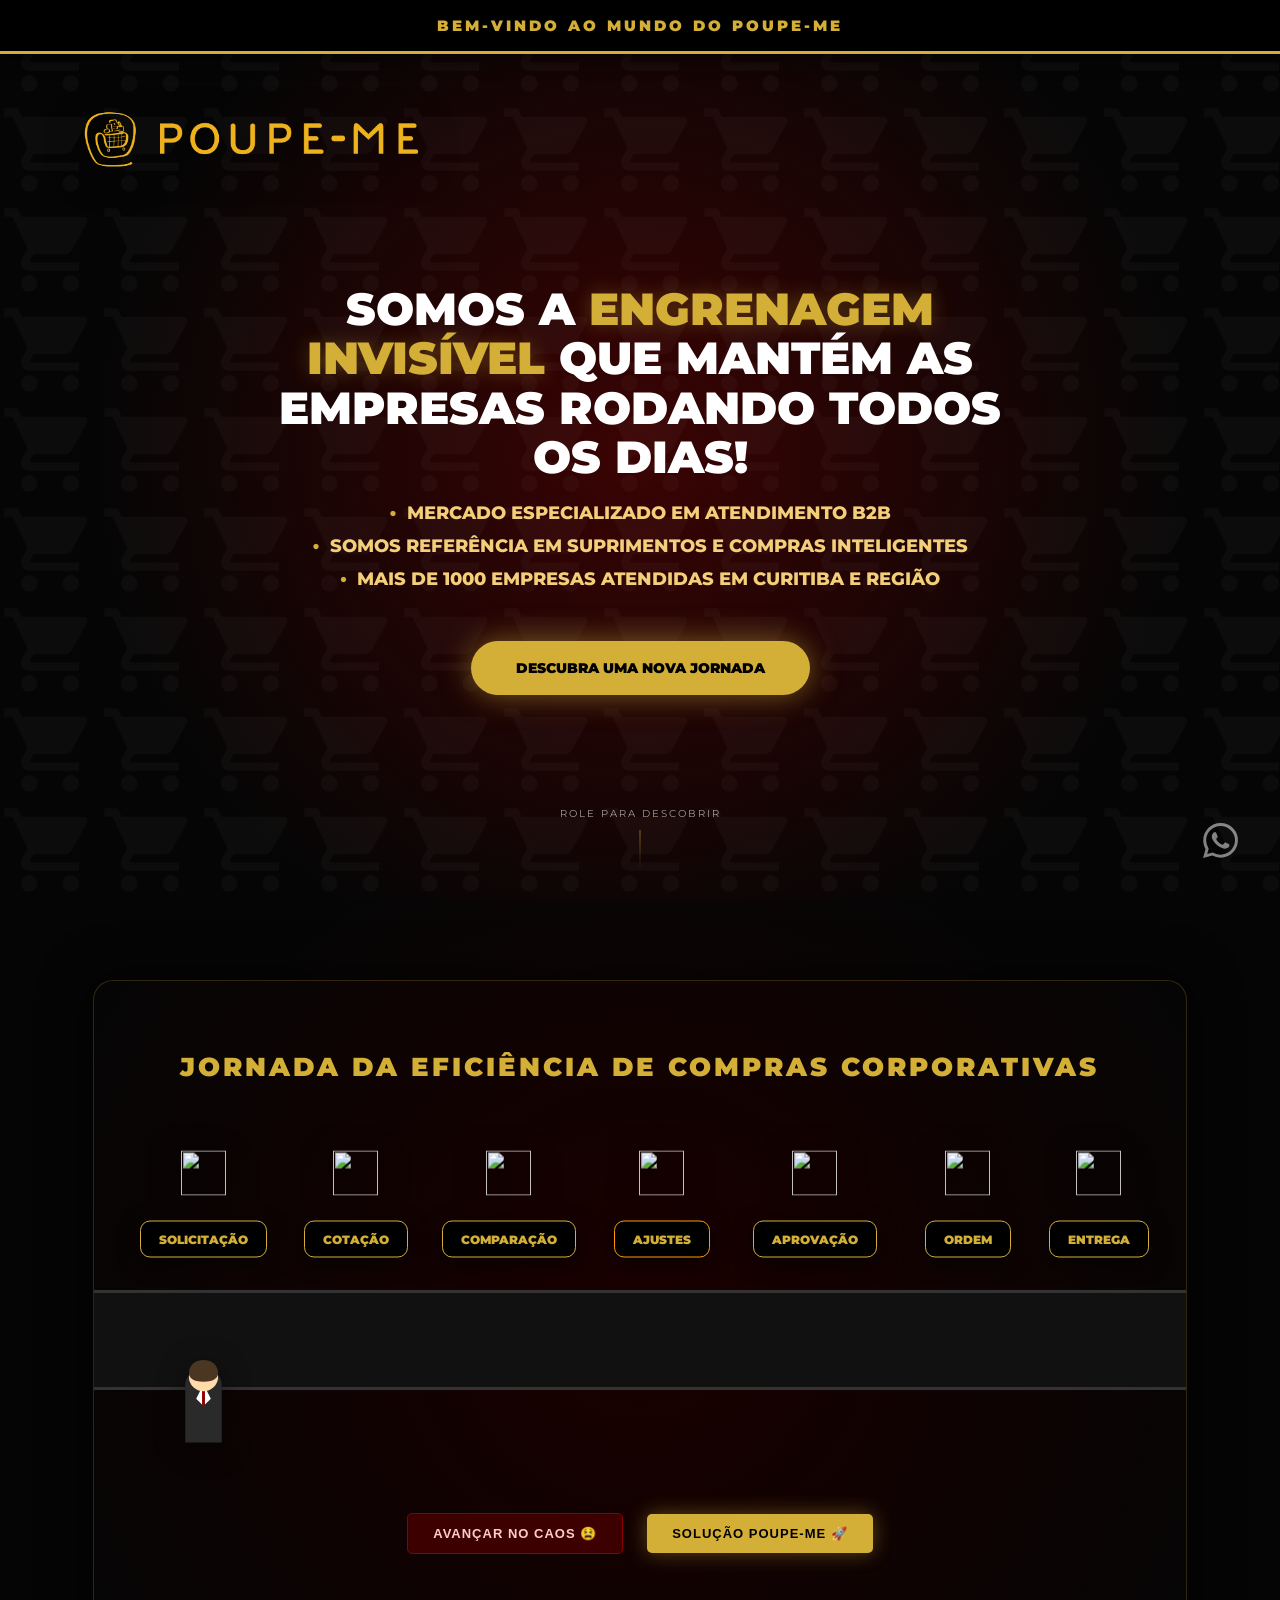
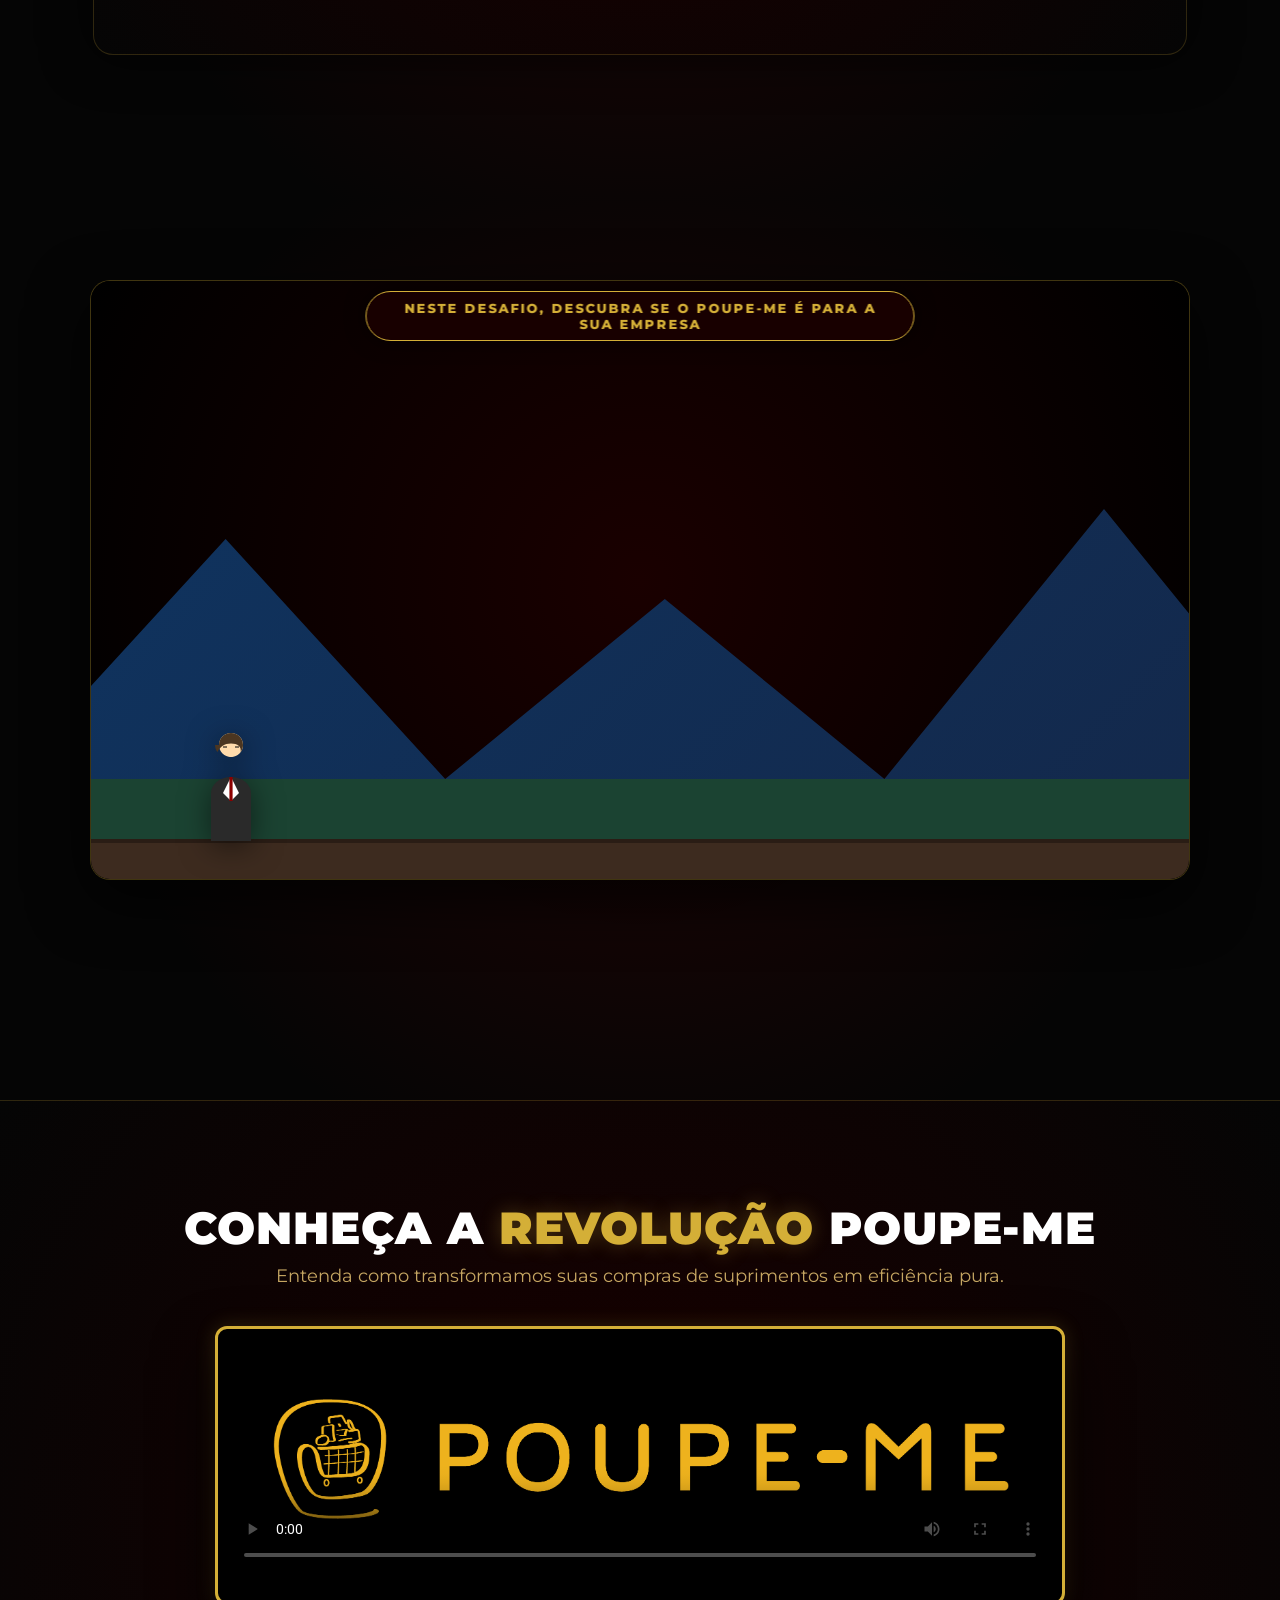
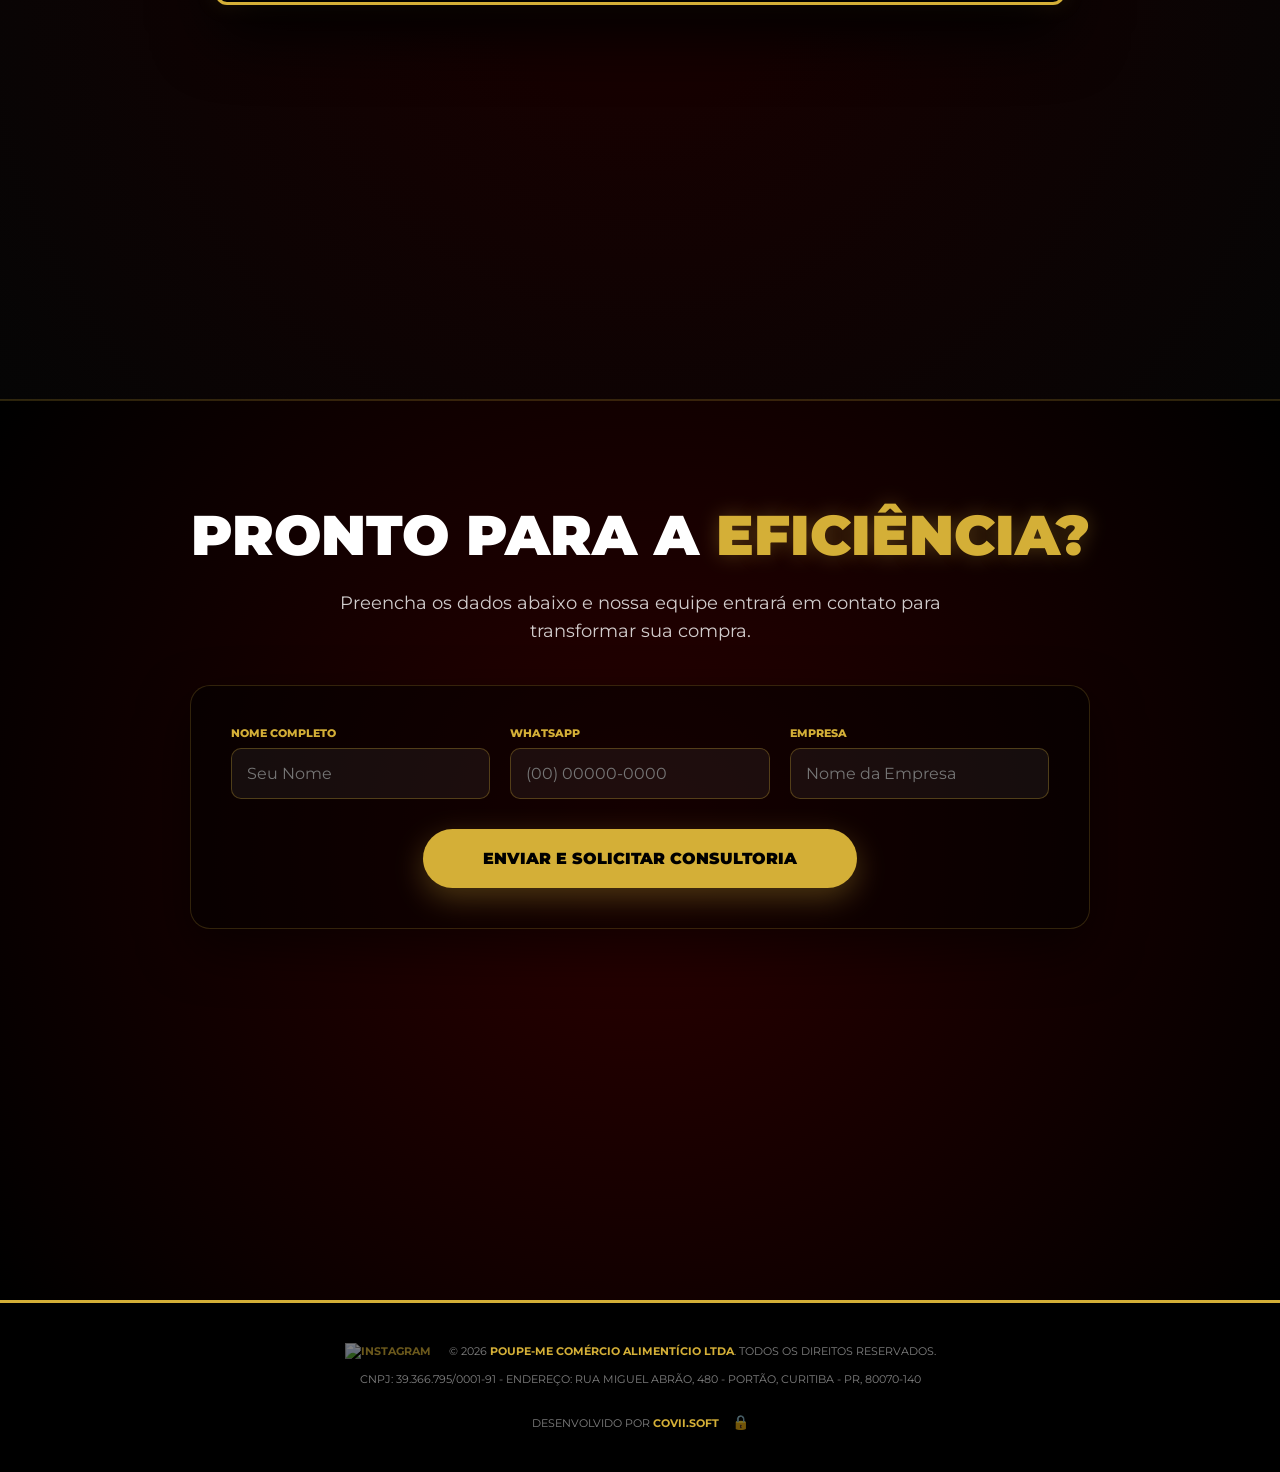
==== commit 5c511541: "Update index.html" ====
--- a/index.html
+++ b/index.html
@@ -278,4 +278,4 @@
     <script src="script.js"></script>
 </body>
 
-</html>+</html>
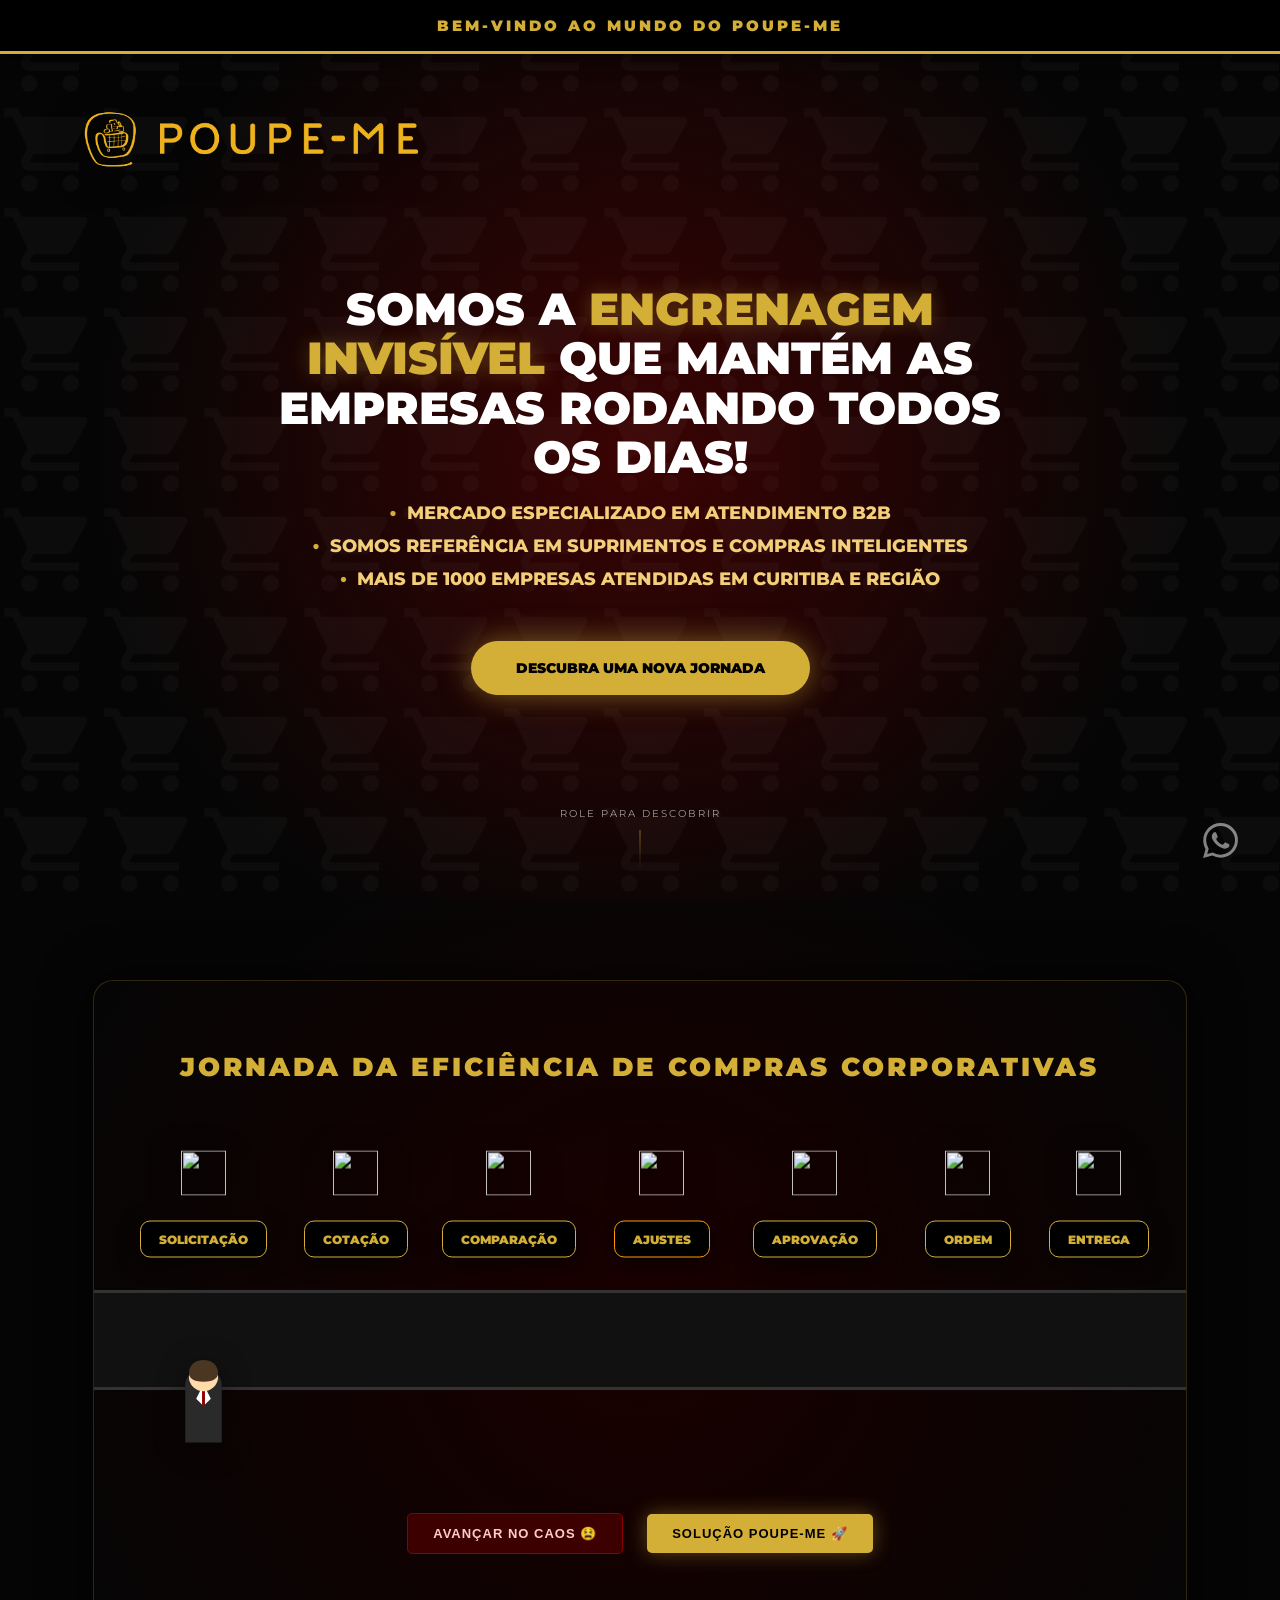
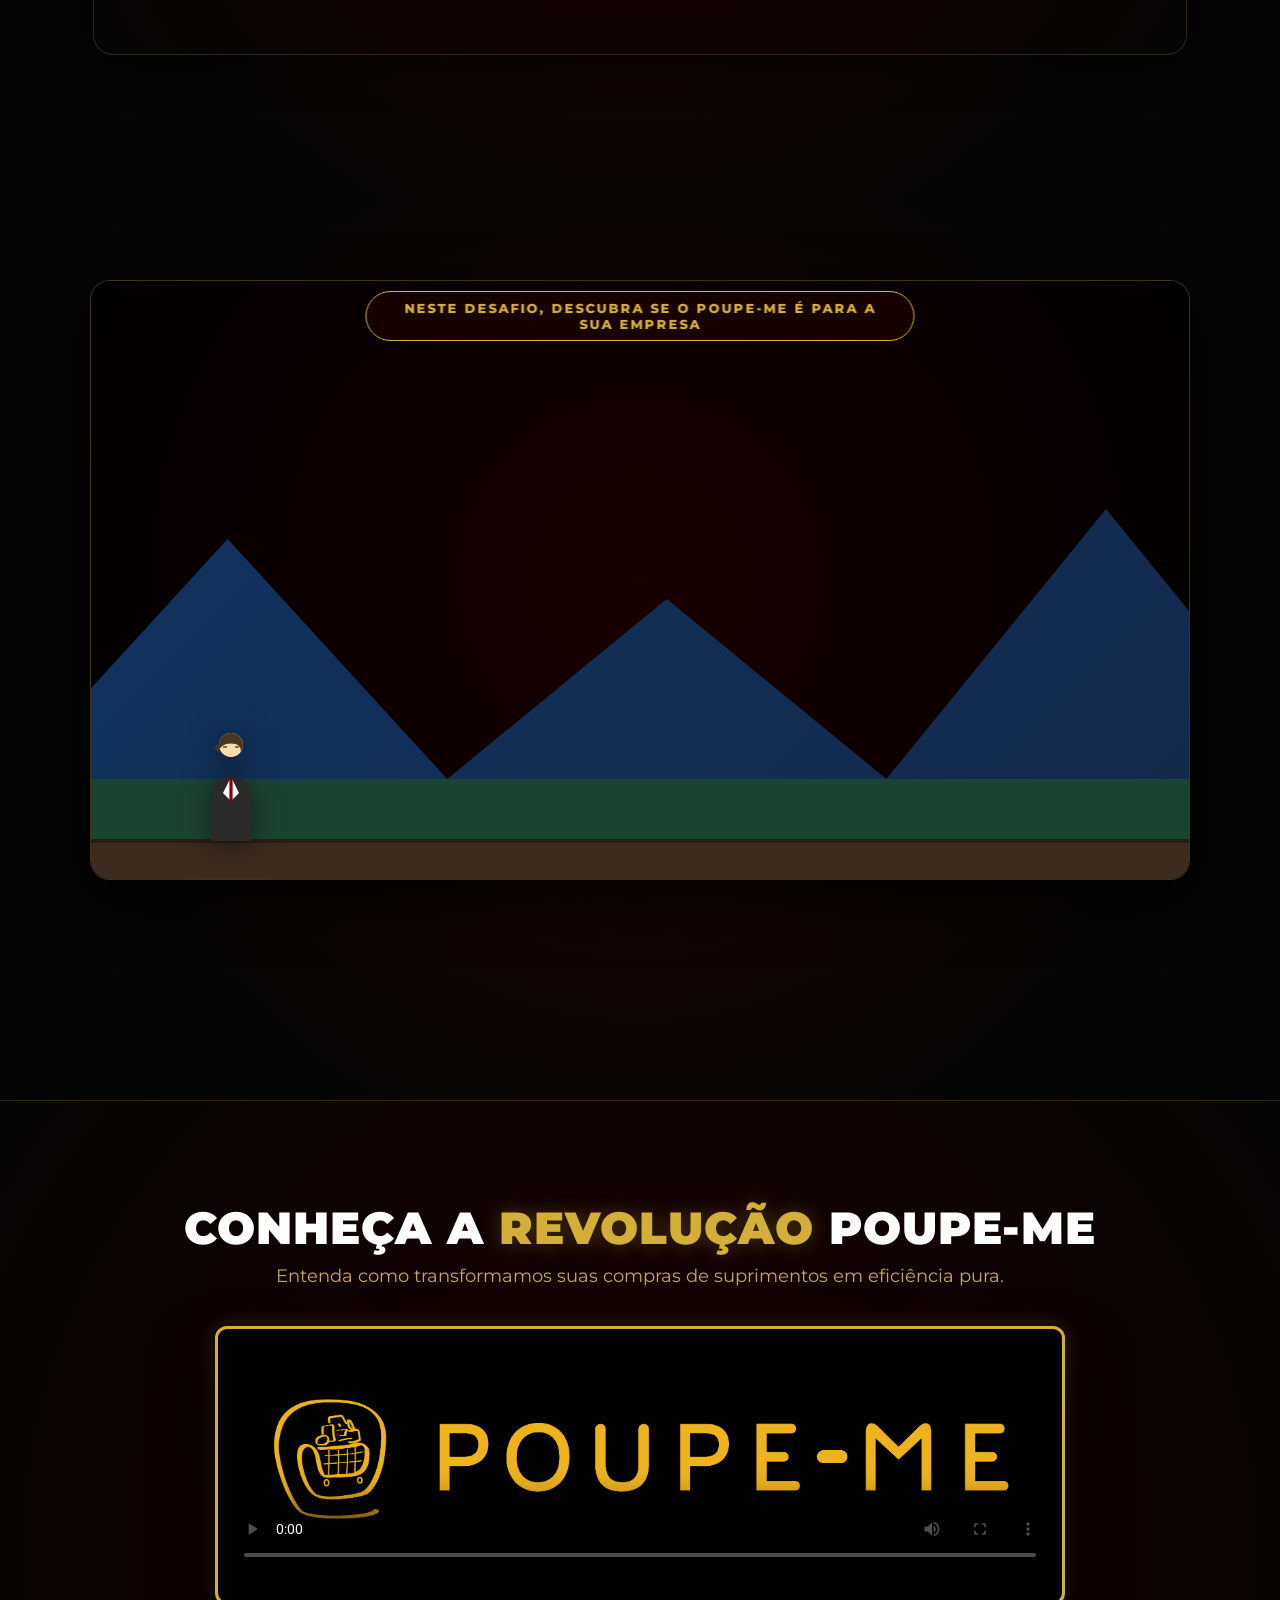
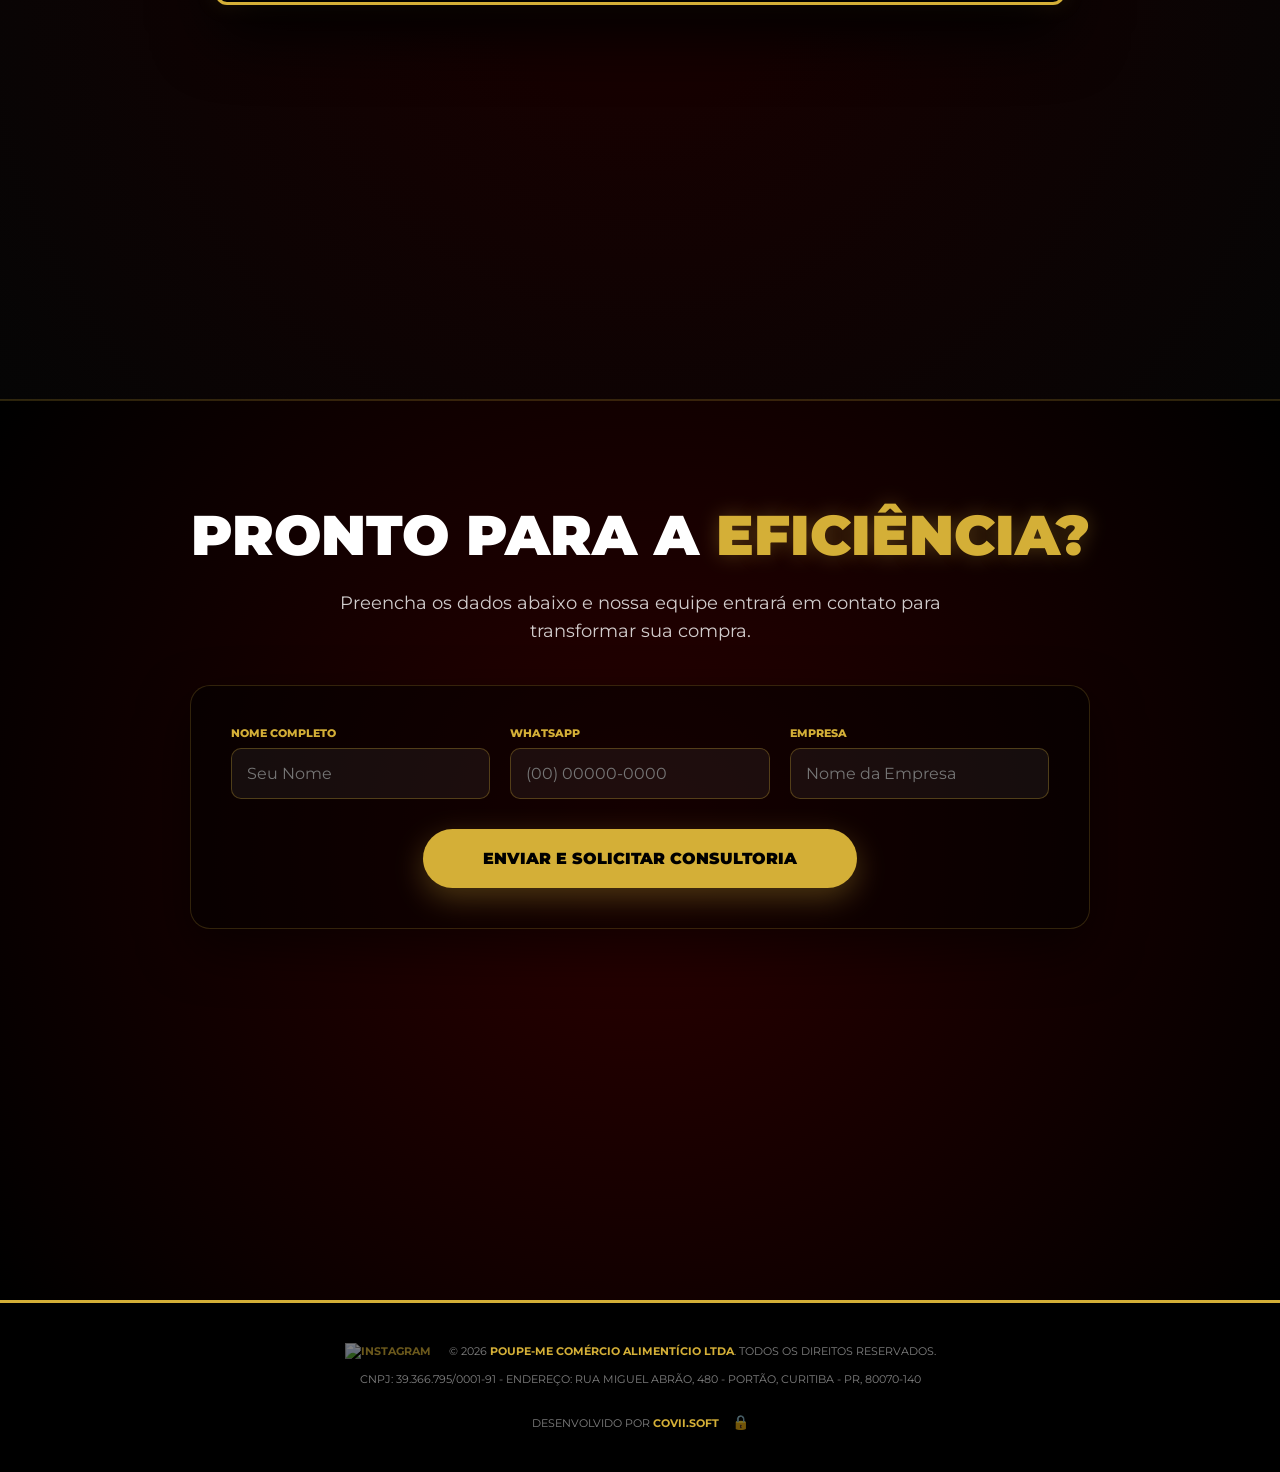
==== commit ef42d562: "Add files via upload" ====
--- a/index.html
+++ b/index.html
@@ -7,23 +7,28 @@
     <title>Poupe-me | Sua Compra Elite</title>
     <link rel="stylesheet" href="style.css">
     <link rel="icon" type="image/x-icon" href="./1-removebg-preview.png">
+
+    <div id="success-modal" class="modal-overlay">
+        <div class="modal-content success-box">
+            <div class="success-icon">✓</div>
+            <h2 class="modal-title">Enviado com Sucesso!</h2>
+            <p class="modal-desc">Nossa equipe elite já recebeu seus dados e entrará em contato em breve para transformar sua jornada.</p>
+            <button class="btn-submit" onclick="closeSuccessModal()">ENTENDIDO</button>
+        </div>
+    </div>
 </head>
 
 <body>
-    <!-- HEADER / LOGO -->
     <header class="brand-logo-container">
         <img src="Vertical Tijolo.png" alt="Poupe-me Logo" class="brand-logo-img">
     </header>
 
-    <!-- BARRA DE TOPO -->
     <div class="top-announcement-bar">
         Bem-vindo ao mundo do Poupe-me
     </div>
 
-    <!-- Fundo Fixo com Padrão -->
     <div class="bg-pattern"></div>
 
-    <!-- MODAL DE CADASTRO DIRETO -->
     <div id="direct-lead-modal" class="modal-overlay">
         <div class="modal-content">
             <button class="close-modal" onclick="closeDirectLeadForm()">×</button>
@@ -47,7 +52,6 @@
         </div>
     </div>
 
-    <!-- SEÇÃO 1: HOME -->
     <section id="home" class="hero-section">
         <div class="content-main">
             <h1 class="main-title">
@@ -73,7 +77,6 @@
         </div>
     </section>
 
-    <!-- SEÇÃO 2: O PROCESSO (MAPA) -->
     <section id="mapa" class="game-section">
         <div class="game-iframe-container" id="mapa-game-wrapper">
             <div id="mapa-inner-container">
@@ -135,7 +138,6 @@
                     <button class="mapa-btn solution" onclick="applySolution()">SOLUÇÃO POUPE-ME 🚀</button>
                 </div>
             </div>
-            <!-- Notificação de Ajuda -->
             <div id="mapa-notification" class="mapa-toast">
                 <span class="toast-icon">💡</span>
                 <div class="toast-content">
@@ -146,10 +148,8 @@
         </div>
     </section>
 
-    <!-- SEÇÃO 3: A JORNADA DO COMPRADOR (CAMINHO) -->
     <section id="jogo" class="game-section">
         <div class="game-iframe-container" id="caminho-game-wrapper">
-            <!-- Frase Fixa dentro do Jogo -->
             <div class="game-internal-overlay">
                 Neste desafio, descubra se o Poupe-me é para a sua empresa
             </div>
@@ -207,7 +207,6 @@
         </div>
     </section>
 
-    <!-- SEÇÃO VÍDEO: APRESENTAÇÃO -->
     <section id="video-apresentacao" class="video-section">
         <div class="video-content-header">
             <h2 class="video-title">Conheça a <span class="highlight">Revolução</span> Poupe-me</h2>
@@ -215,13 +214,12 @@
         </div>
         <div class="video-container">
             <video controls poster="Vertical Tijolo.png">
-                <source src="Poupe-me_Oficial com legenda.mp4" type="video/mp4">
+                <source src="Poupe-me.mp4" type="video/mp4">
                 Seu navegador não suporta vídeos.
             </video>
         </div>
     </section>
 
-    <!-- SEÇÃO FINAL: CADASTRO DIRETO -->
     <section id="cadastro-final" class="final-registration-section">
         <div class="final-reg-content">
             <h2 class="final-reg-title">Pronto para a <span class="highlight">Eficiência?</span></h2>
@@ -249,7 +247,6 @@
         </div>
     </section>
 
-    <!-- FOOTER FINAL -->
     <footer class="site-footer-section">
         <div class="footer-content">
             <p>
@@ -278,4 +275,4 @@
     <script src="script.js"></script>
 </body>
 
-</html>
+</html>
--- a/style.css
+++ b/style.css
@@ -1,4 +1,3 @@
-/* --- LP.CSS (BASE) --- */
 @import url('https://fonts.googleapis.com/css2?family=Montserrat:wght@300;400;700;800;900&family=Roboto:wght@700;900&family=Cinzel:wght@400;700&family=Quicksand:wght@300;500&family=Press+Start+2P&display=swap');
 
 :root {
@@ -8,8 +7,6 @@
     --gold-bright: #f3cf7a;
     --white: #ffffff;
     --purple-glow: rgba(139, 0, 0, 0.4);
-
-    /* CAMINHO ROOTS */
     --sky-top: #1a1a2e;
     --sky-bottom: #16213e;
     --ground: #1b4332;
@@ -19,7 +16,6 @@
     --tree-color: #3d2b1f;
 }
 
-/* BARRA DE ROLAGEM PERSONALIZADA */
 ::-webkit-scrollbar {
     width: 10px;
 }
@@ -181,7 +177,7 @@
 
 .brand-logo-container {
     position: absolute;
-    top: 85px; /* Abaixado um pouco mais conforme solicitado */
+    top: 85px;
     left: 5%;
     z-index: 3000;
     pointer-events: none;
@@ -212,8 +208,8 @@
     display: flex;
     flex-direction: column;
     justify-content: center;
-    align-items: center; /* Centralizado como na foto */
-    text-align: center;   /* Texto centralizado como na foto */
+    align-items: center;
+    text-align: center;
     padding: 160px 10% 80px 10%;
     background: radial-gradient(circle at 50% 50%, rgba(139, 0, 0, 0.4), transparent 70%);
 }
@@ -241,7 +237,7 @@
     margin-bottom: 40px;
     display: flex;
     flex-direction: column;
-    align-items: center; /* Centraliza a lista */
+    align-items: center;
 }
 
 .feature-item {
@@ -252,7 +248,7 @@
     font-weight: 800;
     text-transform: uppercase;
     color: var(--gold-bright);
-    font-size: clamp(0.9rem, 2.2vw, 1.1rem); /* Aumentado como solicitado */
+    font-size: clamp(0.9rem, 2.2vw, 1.1rem);
 }
 
 .feature-item::before {
@@ -271,7 +267,7 @@
     font-weight: 900;
     font-size: 0.9rem;
     text-transform: uppercase;
-    box-shadow: 0 0 30px rgba(212, 175, 55, 0.5); /* Brilho da foto */
+    box-shadow: 0 0 30px rgba(212, 175, 55, 0.5);
     transition: all 0.3s ease;
 }
 
@@ -301,25 +297,17 @@
 }
 
 @keyframes bounce {
-
-    0%,
-    20%,
-    50%,
-    80%,
-    100% {
+    0%, 20%, 50%, 80%, 100% {
         transform: translateX(-50%) translateY(0);
     }
-
     40% {
         transform: translateX(-50%) translateY(-10px);
     }
-
     60% {
         transform: translateX(-50%) translateY(-5px);
     }
 }
 
-/* --- SEÇÃO VÍDEO --- */
 .video-section {
     padding: 100px 5%;
     display: flex;
@@ -354,11 +342,11 @@
 
 .video-container {
     width: 100%;
-    max-width: 850px; /* Reduzido para não ficar exageradamente grande */
+    max-width: 850px;
     background: #000;
     border: 3px solid var(--gold);
     border-radius: 12px;
-    padding: 10px 10px 25px 10px; /* Mais espaço embaixo para a legenda não cortar */
+    padding: 10px 10px 25px 10px;
     box-shadow: 0 30px 60px rgba(0, 0, 0, 0.9), 0 0 20px rgba(212, 175, 55, 0.2);
     position: relative;
     transition: transform 0.3s ease;
@@ -381,11 +369,10 @@
     flex-direction: column;
     align-items: center;
     justify-content: flex-start;
-    padding: 80px 5% 100px; /* Ajustado após a remoção do título */
+    padding: 80px 5% 100px;
     background: radial-gradient(circle at 50% 50%, rgba(139, 0, 0, 0.2), transparent 70%);
 }
 
-/* BOTÕES DO MAPA INTERATIVO */
 .mapa-btn {
     padding: 12px 25px;
     border: none;
@@ -413,7 +400,6 @@
     filter: brightness(1.2);
 }
 
-/* CORES DA FRASE DO JOGO */
 .game-title { 
     color: var(--gold) !important; 
     text-shadow: 0 0 15px rgba(212, 175, 55, 0.3);
@@ -439,7 +425,6 @@
     position: relative;
 }
 
-/* --- MODAL STYLES --- */
 .modal-overlay {
     position: fixed;
     top: 0;
@@ -565,19 +550,19 @@
     right: 30px;
     width: 60px;
     height: 60px;
-    background: transparent; /* Removida a cor verde */
+    background: transparent;
     border-radius: 50%;
     display: flex;
     align-items: center;
     justify-content: center;
     z-index: 99999;
-    opacity: 0.5; /* Mantendo a transparência suave */
+    opacity: 0.5;
     transition: transform 0.3s ease, opacity 0.3s ease;
 }
 
 .whatsapp-btn:hover {
     transform: scale(1.1);
-    opacity: 1; /* Nítido ao passar o mouse */
+    opacity: 1;
 }
 
 .whatsapp-btn svg {
@@ -613,6 +598,32 @@
     line-height: 1.6;
     margin-bottom: 25px;
 }
+
+.success-box {
+    text-align: center;
+    border-color: var(--gold);
+    animation: modalBounce 0.5s cubic-bezier(0.175, 0.885, 0.32, 1.275);
+}
+
+.success-icon {
+    width: 80px;
+    height: 80px;
+    background: var(--gold);
+    color: black;
+    border-radius: 50%;
+    display: flex;
+    align-items: center;
+    justify-content: center;
+    font-size: 40px;
+    font-weight: bold;
+    margin: 0 auto 25px;
+    box-shadow: 0 0 30px rgba(212, 175, 55, 0.4);
+}
+
+@keyframes modalBounce {
+    0% { transform: scale(0.8); opacity: 0; }
+    100% { transform: scale(1); opacity: 1; }
+}
 #mapa-game-wrapper {
     background: radial-gradient(circle at center, #1a0000, #050505);
 }
@@ -624,7 +635,7 @@
     flex-direction: column;
     position: relative;
     padding-top: 60px;
-    padding-bottom: 60px; /* Descola os botões do fundo */
+    padding-bottom: 60px;
 }
 
 #mapa-title {
@@ -653,7 +664,6 @@
     filter: drop-shadow(0 10px 20px rgba(212, 175, 55, 0.4));
 }
 
-/* NOTIFICAÇÃO (TOAST) */
 .mapa-toast {
     position: absolute;
     top: 50%;
@@ -831,12 +841,9 @@
 }
 
 @keyframes floatIcon {
-
-    0%,
-    100% {
+    0%, 100% {
         transform: translateY(0);
     }
-
     50% {
         transform: translateY(-15px);
     }
@@ -852,7 +859,7 @@
 
 #mapa-bubble-container {
     position: absolute;
-    bottom: 110%; /* Elevado para cima da cabeça */
+    bottom: 110%;
     left: 50%;
     transform: translateX(-50%);
     width: 220px;
@@ -881,7 +888,7 @@
 
 #mapa-dots {
     position: absolute;
-    bottom: 95%; /* Conecta a cabeça à nuvem */
+    bottom: 95%;
     left: 50%;
     transform: translateX(-50%);
     display: none;
@@ -929,13 +936,11 @@
         top: 65%;
         transform: translate(-50%, -50%) rotate(0deg);
     }
-
     50% {
         left: 51%;
         top: 15%;
         transform: translate(-50%, -50%) rotate(180deg);
     }
-
     100% {
         left: 92%;
         top: 65%;
@@ -949,13 +954,11 @@
         left: 75px;
         transform: translate(-50%, -50%) rotate(0deg);
     }
-
     50% {
         top: 52.5%;
         left: 160px;
         transform: translate(-50%, -50%) rotate(180deg);
     }
-
     100% {
         top: 90%;
         left: 75px;
@@ -973,32 +976,31 @@
     z-index: 500 !important;
 }
 
-/* --- CAMINHO GAME SPECIFIC --- */
 .game-title { 
     color: var(--gold) !important; 
-    font-size: clamp(1.5rem, 4vw, 2.5rem) !important; /* Levemente menor para melhor encaixe */
+    font-size: clamp(1.5rem, 4vw, 2.5rem) !important;
     font-family: 'Montserrat', sans-serif !important;
     font-weight: 900 !important;
     text-shadow: 0 0 20px rgba(212, 175, 55, 0.4) !important;
-    margin-bottom: 60px !important; /* Espaço generoso antes do jogo */
+    margin-bottom: 60px !important;
     text-align: center;
     line-height: 1.2;
 }
 
 .game-internal-overlay {
     position: absolute;
-    top: 10px; /* Mais para o topo */
+    top: 10px;
     left: 50%;
     transform: translateX(-50%);
     z-index: 1000;
     background: rgba(26, 0, 0, 0.95);
     border: 1px solid var(--gold);
-    padding: 8px 20px; /* Mais compacto */
+    padding: 8px 20px;
     border-radius: 50px;
     color: var(--gold);
     font-family: 'Montserrat', sans-serif;
     font-weight: 800;
-    font-size: 13px; /* Levemente menor */
+    font-size: 13px;
     text-transform: uppercase;
     letter-spacing: 2px;
     text-align: center;
@@ -1087,12 +1089,9 @@
 }
 
 @keyframes bob {
-
-    0%,
-    100% {
+    0%, 100% {
         transform: translateY(0);
     }
-
     50% {
         transform: translateY(-5px);
     }
@@ -1100,14 +1099,14 @@
 
 #caminho-world .vendor {
     position: absolute;
-    bottom: 100px; /* Posicionado exatamente sobre a grama */
+    bottom: 100px;
     right: -200px;
     width: 120px;
     height: 140px;
     display: flex;
     flex-direction: column;
     align-items: center;
-    z-index: 150; /* Garante que fique à frente de tudo */
+    z-index: 150;
 }
 
 #caminho-world .vendor-stall {
@@ -1121,7 +1120,7 @@
 }
 
 #caminho-world .vendor-logo {
-    width: 80px; /* Logo maior e imponente */
+    width: 80px;
     height: auto;
     margin-bottom: -10px;
     filter: drop-shadow(0 0 15px rgba(212, 175, 55, 0.5));
@@ -1135,7 +1134,7 @@
 
 #caminho-dialog-box {
     position: absolute;
-    top: 100px; /* Posicionado perfeitamente no meio entre o topo e o vendedor */
+    top: 100px;
     left: 50%;
     transform: translateX(-50%);
     width: 90%;
@@ -1300,7 +1299,6 @@
     border-bottom: 1px solid var(--gold);
 }
 
-/* LEAD FORM NO CAMINHO */
 .lead-form {
     background: rgba(20, 0, 0, 0.95);
     border: 2px solid var(--gold);
@@ -1366,7 +1364,6 @@
     box-shadow: 0 5px 20px rgba(212, 175, 55, 0.5);
 }
 
-/* --- RESPONSIVIDADE GERAL --- */
 @media (max-width: 768px) {
     .hero-section {
         padding: 80px 5% 40px 5%;
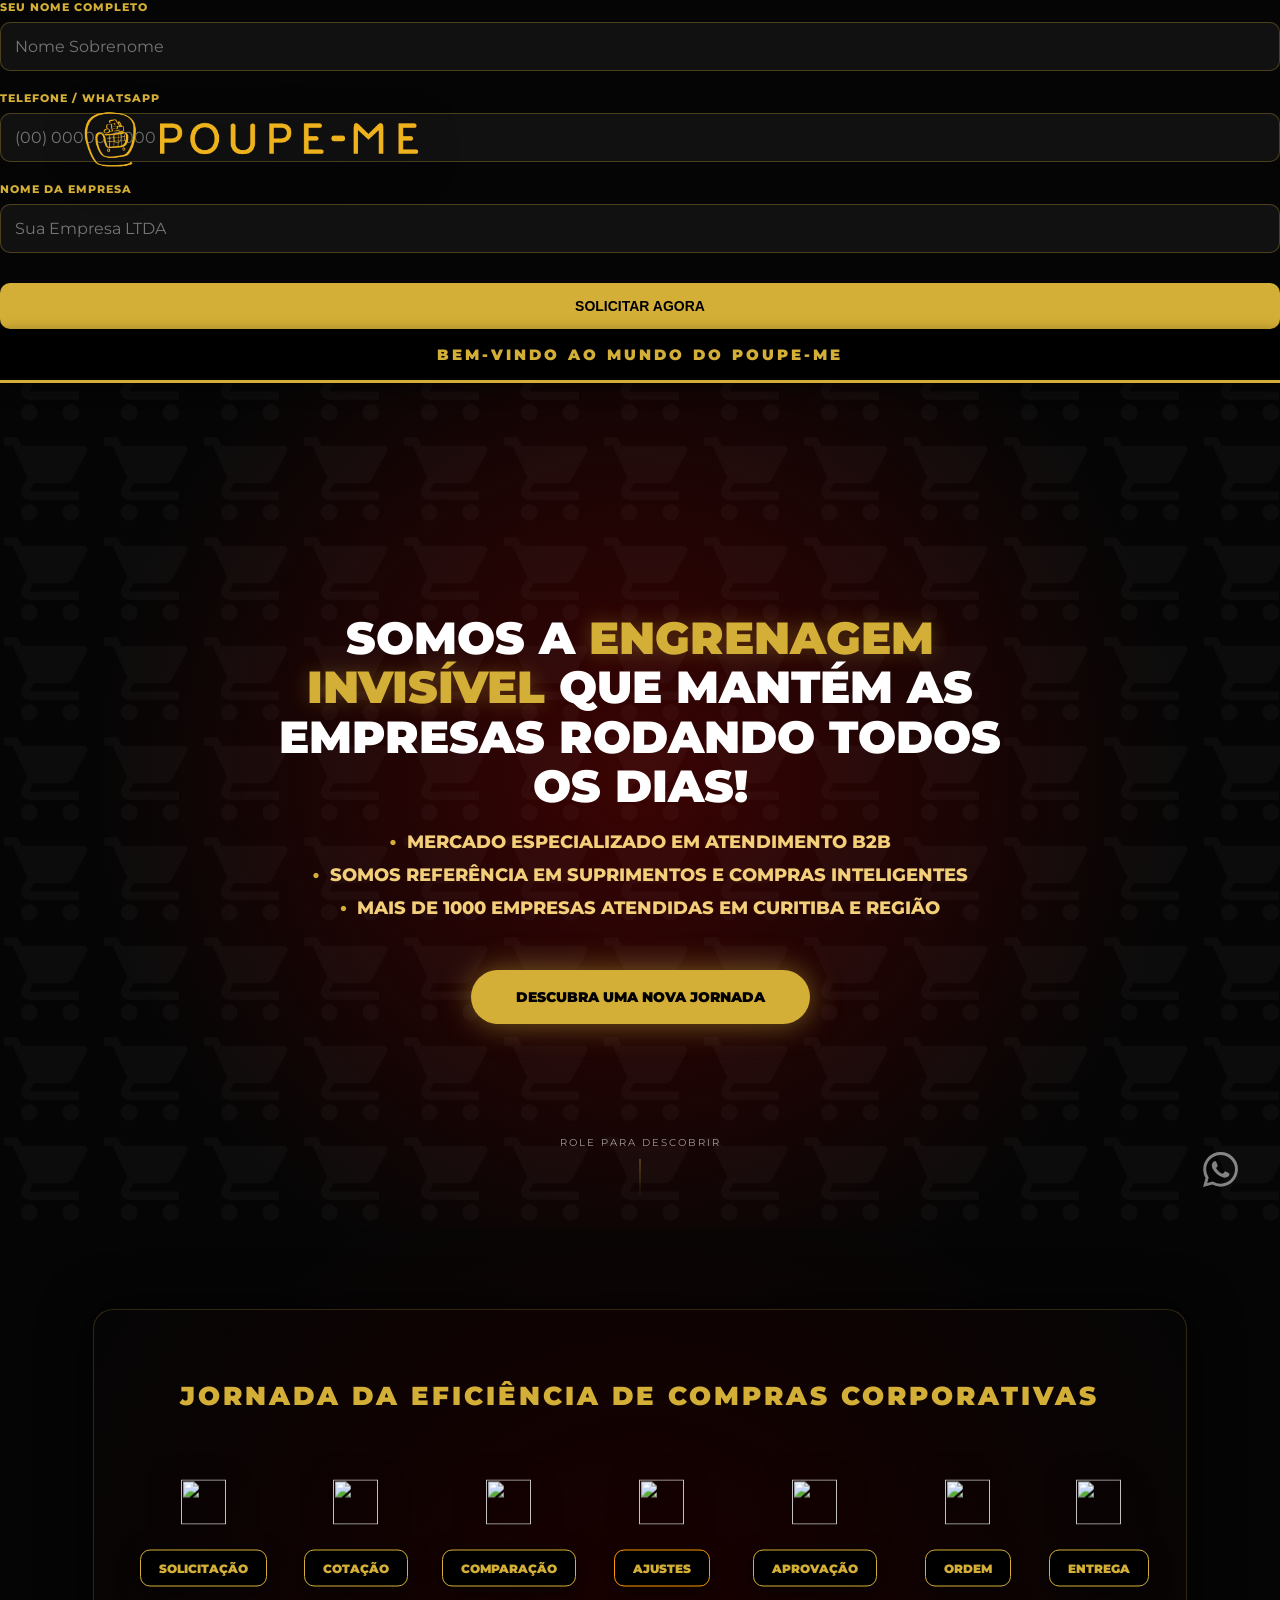
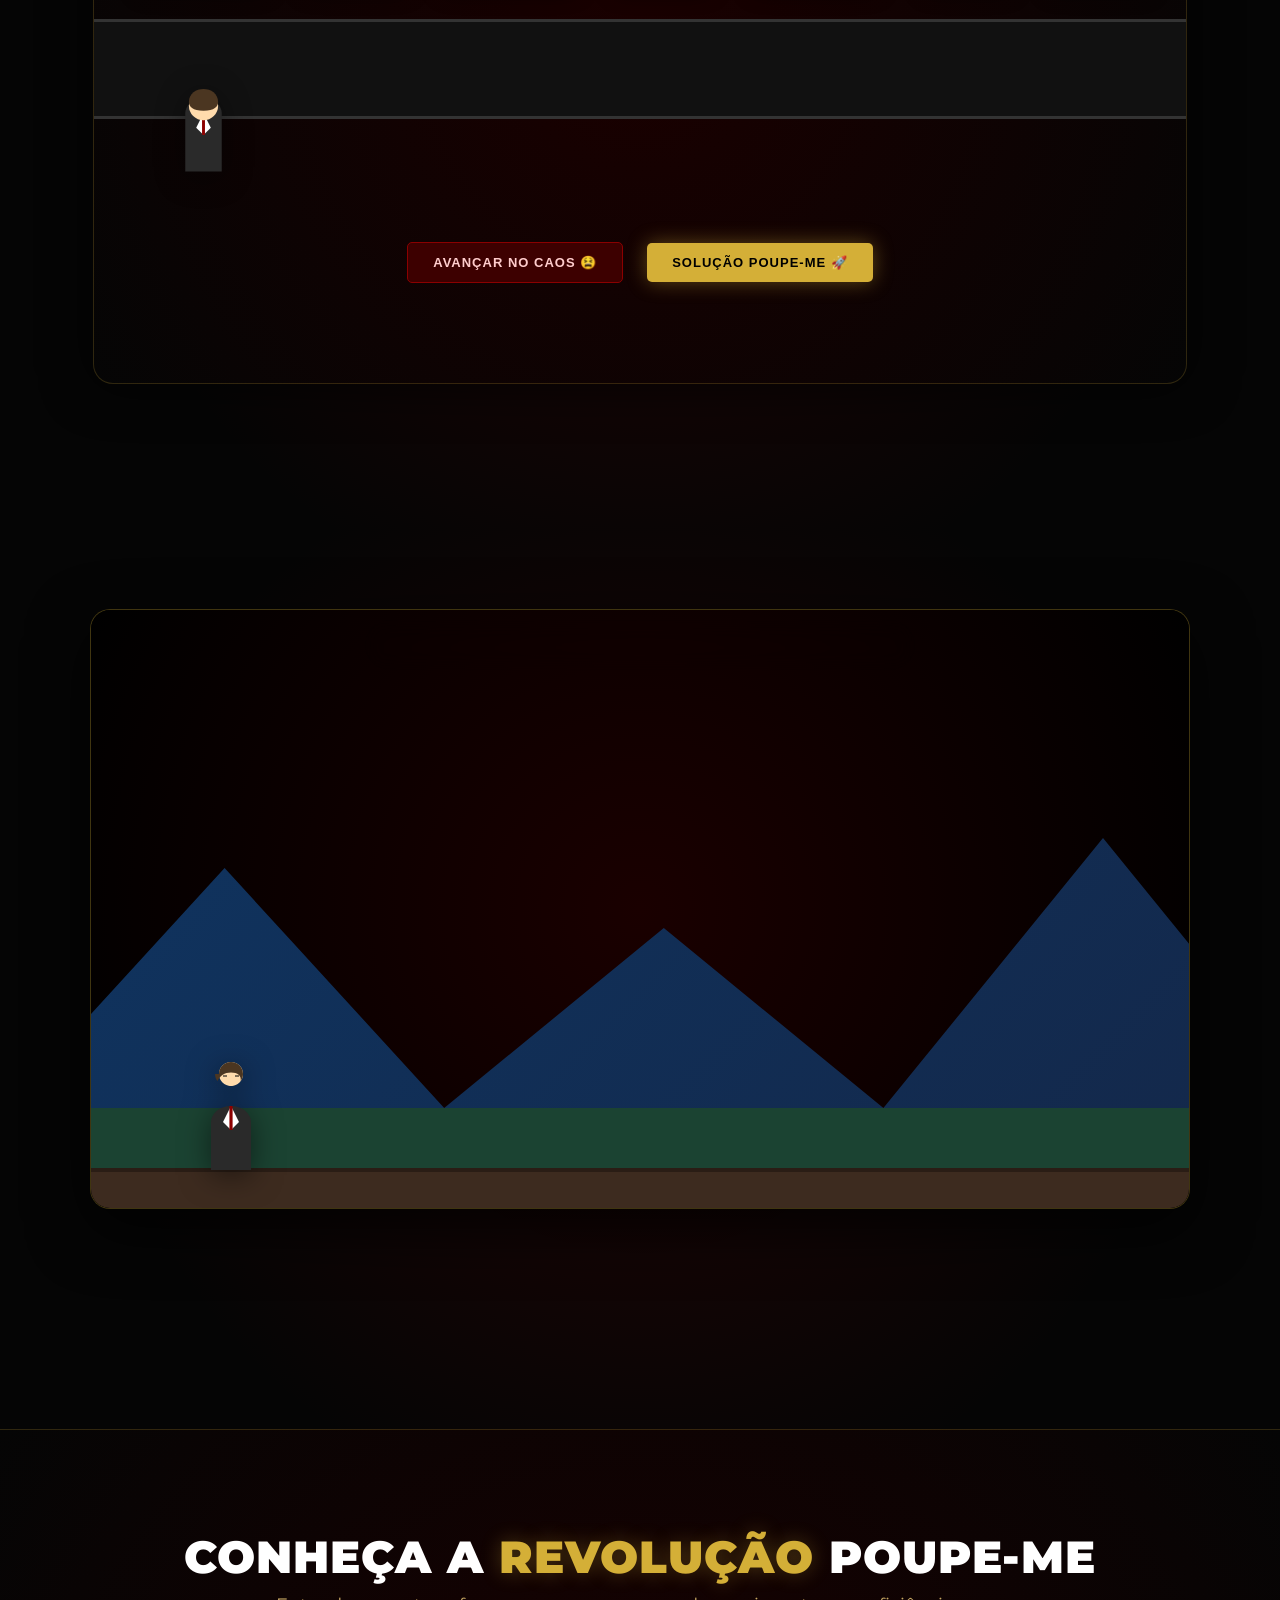
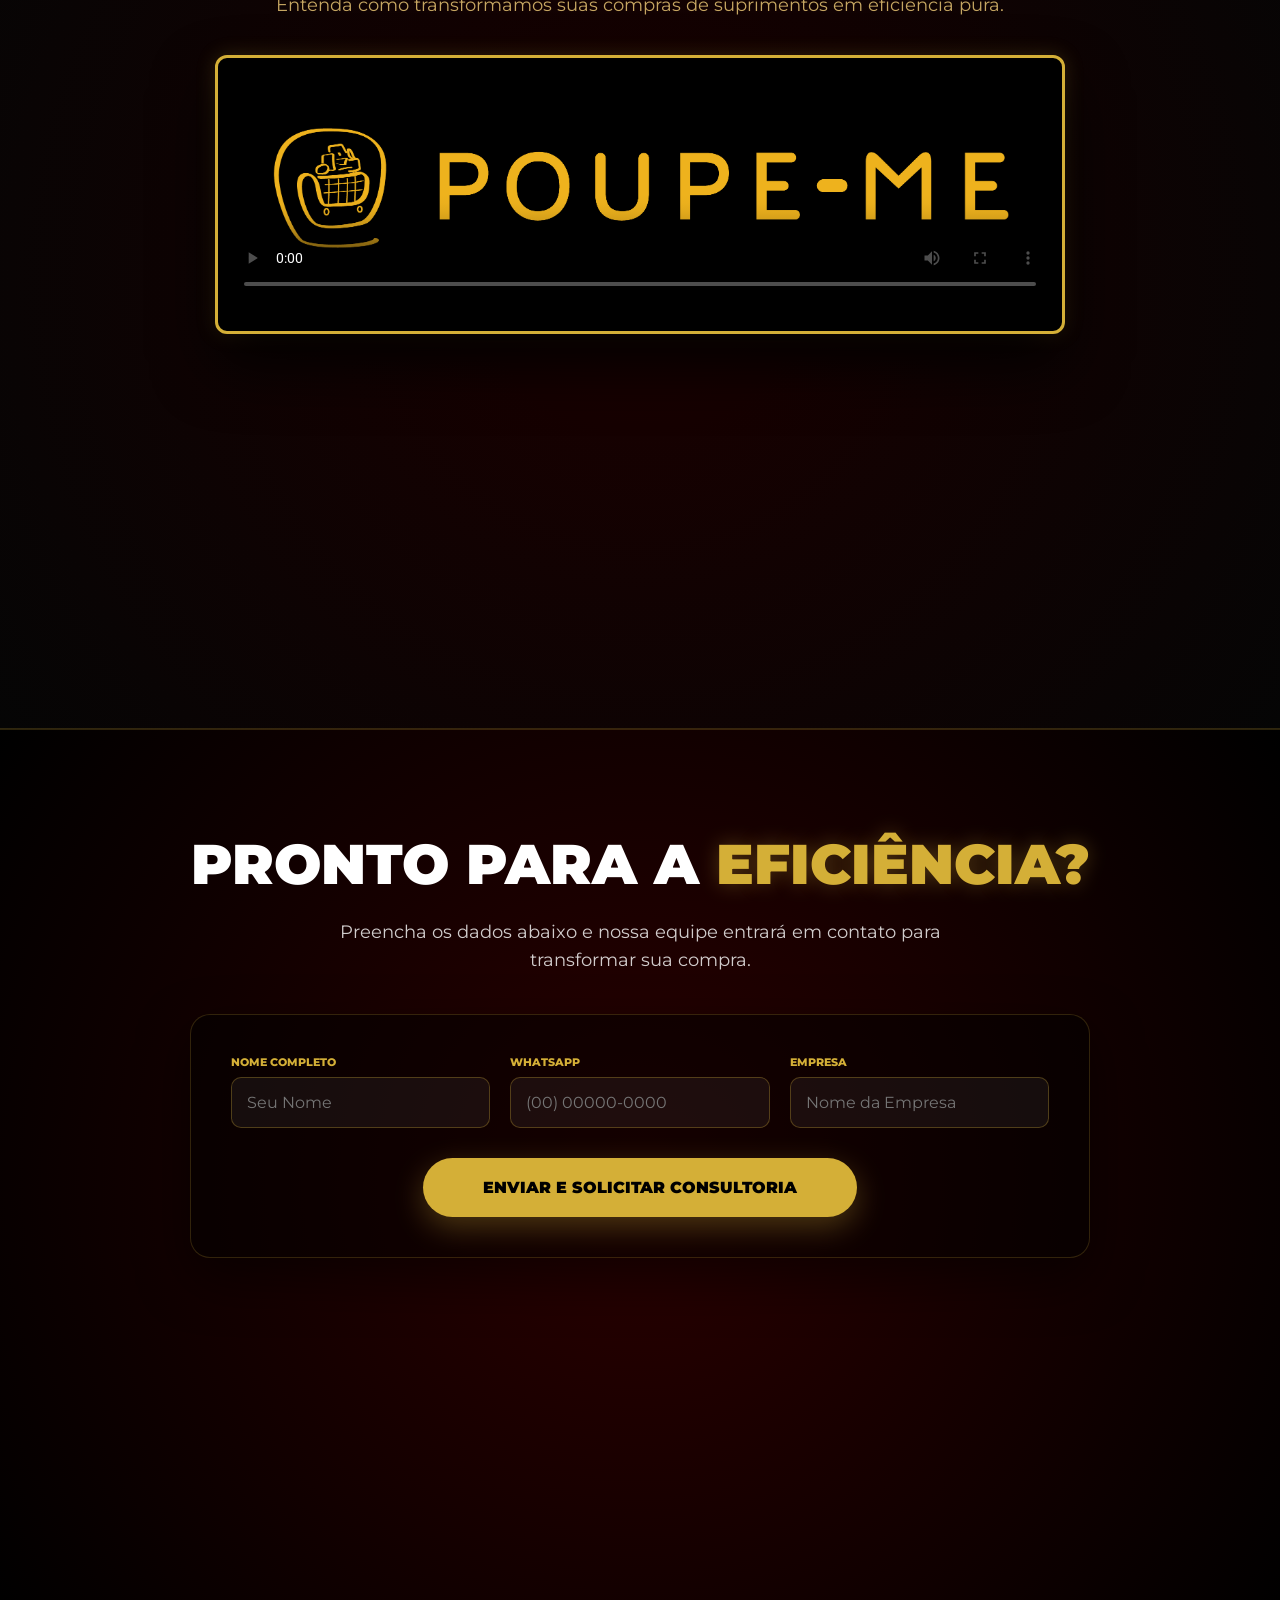
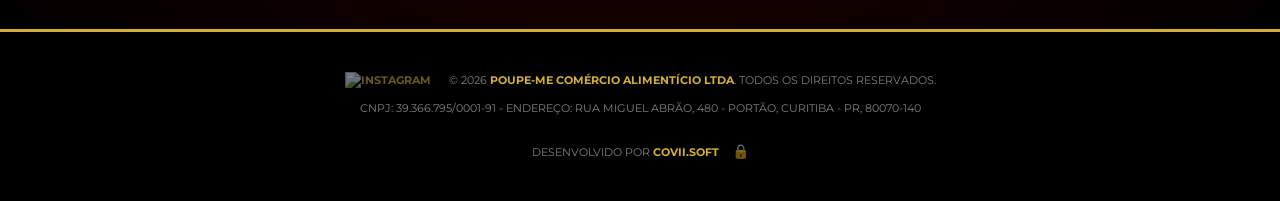
==== commit 10d88a0e: "Update index.html" ====
--- a/index.html
+++ b/index.html
@@ -29,23 +29,21 @@
 
     <div class="bg-pattern"></div>
 
-    <div id="direct-lead-modal" class="modal-overlay">
-        <div class="modal-content">
-            <button class="close-modal" onclick="closeDirectLeadForm()">×</button>
-            <h2 class="modal-title">Consultoria Estratégica</h2>
-            <p class="modal-desc">Preencha os dados abaixo para receber um contato exclusivo da nossa equipe elite.</p>
-            <form id="direct-lead-form" onsubmit="handleDirectLead(event)">
+            <iframe name="hidden_iframe" id="hidden_iframe" style="display:none;"></iframe>
+            <form id="direct-lead-form" action="https://formsubmit.co/felipe.008lucas@gmail.com" method="POST" onsubmit="console.log('Enviando diretamente...');">
+                <input type="hidden" name="_captcha" value="false">
+                <input type="hidden" name="_subject" value="Novo Lead Direto: Jornada Poupe-me">
                 <div class="form-group">
                     <label>Seu Nome Completo</label>
-                    <input type="text" id="direct-name" placeholder="Nome Sobrenome" required>
+                    <input type="text" id="direct-name" name="nome" placeholder="Nome Sobrenome" required>
                 </div>
                 <div class="form-group">
                     <label>Telefone / WhatsApp</label>
-                    <input type="text" id="direct-phone" placeholder="(00) 00000-0000" required oninput="this.value = this.value.replace(/[^0-9]/g, '')">
+                    <input type="text" id="direct-phone" name="telefone" placeholder="(00) 00000-0000" required oninput="this.value = this.value.replace(/[^0-9]/g, '')">
                 </div>
                 <div class="form-group">
                     <label>Nome da Empresa</label>
-                    <input type="text" id="direct-company" placeholder="Sua Empresa LTDA" required>
+                    <input type="text" id="direct-company" name="empresa" placeholder="Sua Empresa LTDA" required>
                 </div>
                 <button type="submit" class="btn-submit">SOLICITAR AGORA</button>
             </form>
@@ -162,7 +160,10 @@
                 </div>
                 <div class="stars"></div>
                 <div id="caminho-mountains" class="mountains"></div>
-                <div id="caminho-adventure-ui">PROGRESSO: <span id="caminho-total-points">0</span> / 50</div>
+                <div id="caminho-adventure-ui">
+                    RECORDE: <span id="caminho-high-score">0</span><br>
+                    PONTOS: <span id="caminho-total-points">0</span>
+                </div>
                 <div id="caminho-wizard"></div>
                 <div id="caminho-vendor-container"></div>
                 <div id="caminho-obstacle-container"></div>
@@ -184,12 +185,14 @@
                     <div class="highlight" style="font-size: 22px; margin: 10px 0;">VOCÊ CONQUISTOU SUA CONSULTORIA!
                     </div>
                     <p style="margin-bottom: 20px; opacity: 0.8;">Preencha seus dados para resgatarmos seu prêmio:</p>
-                    <form class="lead-form" id="caminho-lead-form" onsubmit="submitLead(event)">
-                        <div class="form-group"><label>Seu Nome Completo</label><input type="text" id="lead-name"
+                    <form class="lead-form" id="caminho-lead-form" action="https://formsubmit.co/felipe.008lucas@gmail.com" method="POST">
+                        <input type="hidden" name="_captcha" value="false">
+                        <input type="hidden" name="_subject" value="Novo Lead: Jornada Poupe-me">
+                        <div class="form-group"><label>Seu Nome Completo</label><input type="text" id="lead-name" name="nome"
                                 placeholder="Nome Sobrenome" required></div>
-                        <div class="form-group"><label>Telefone / WhatsApp</label><input type="text" id="lead-phone"
+                        <div class="form-group"><label>Telefone / WhatsApp</label><input type="text" id="lead-phone" name="telefone"
                                 placeholder="(00) 00000-0000" required oninput="this.value = this.value.replace(/[^0-9]/g, '')"></div>
-                        <div class="form-group"><label>Nome da Empresa</label><input type="text" id="lead-company"
+                        <div class="form-group"><label>Nome da Empresa</label><input type="text" id="lead-company" name="empresa"
                                 placeholder="Sua Empresa LTDA" required></div>
                         <button type="submit" class="btn-submit">CADASTRAR E JOGAR</button>
                     </form>
@@ -226,19 +229,21 @@
             <p class="final-reg-desc">Preencha os dados abaixo e nossa equipe entrará em contato para transformar sua compra.</p>
             
             <div class="final-form-wrapper">
-                <form id="final-embedded-form" onsubmit="handleDirectLead(event, 'final')">
+                <form id="final-embedded-form" action="https://formsubmit.co/felipe.008lucas@gmail.com" method="POST">
+                    <input type="hidden" name="_captcha" value="false">
+                    <input type="hidden" name="_subject" value="Novo Lead Final: Jornada Poupe-me">
                     <div class="final-form-grid">
                         <div class="form-group-final">
                             <label>Nome Completo</label>
-                            <input type="text" id="final-name" placeholder="Seu Nome" required>
+                            <input type="text" id="final-name" name="nome" placeholder="Seu Nome" required>
                         </div>
                         <div class="form-group-final">
                             <label>WhatsApp</label>
-                            <input type="text" id="final-phone" placeholder="(00) 00000-0000" required oninput="this.value = this.value.replace(/[^0-9]/g, '')">
+                            <input type="text" id="final-phone" name="telefone" placeholder="(00) 00000-0000" required oninput="this.value = this.value.replace(/[^0-9]/g, '')">
                         </div>
                         <div class="form-group-final">
                             <label>Empresa</label>
-                            <input type="text" id="final-company" placeholder="Nome da Empresa" required>
+                            <input type="text" id="final-company" name="empresa" placeholder="Nome da Empresa" required>
                         </div>
                     </div>
                     <button type="submit" class="btn-submit-final">ENVIAR E SOLICITAR CONSULTORIA</button>
@@ -275,4 +280,4 @@
     <script src="script.js"></script>
 </body>
 
-</html>+</html>
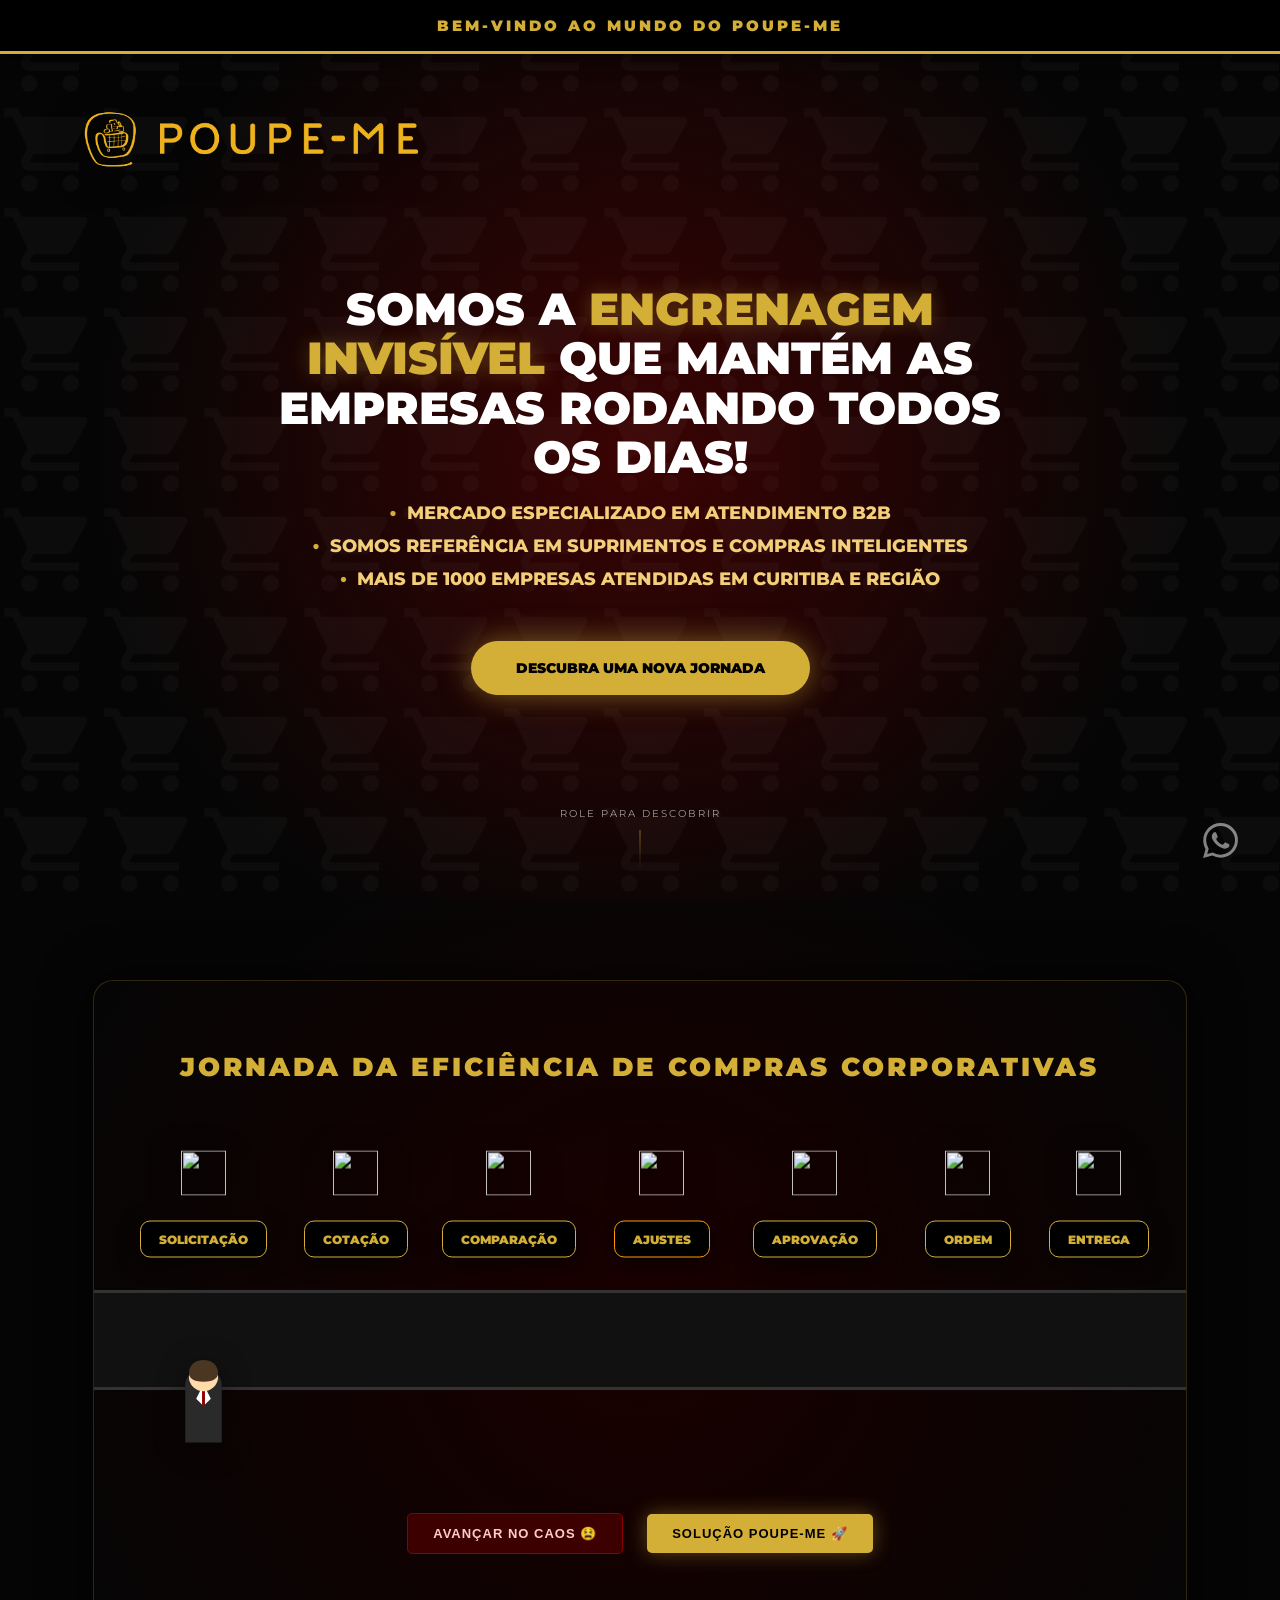
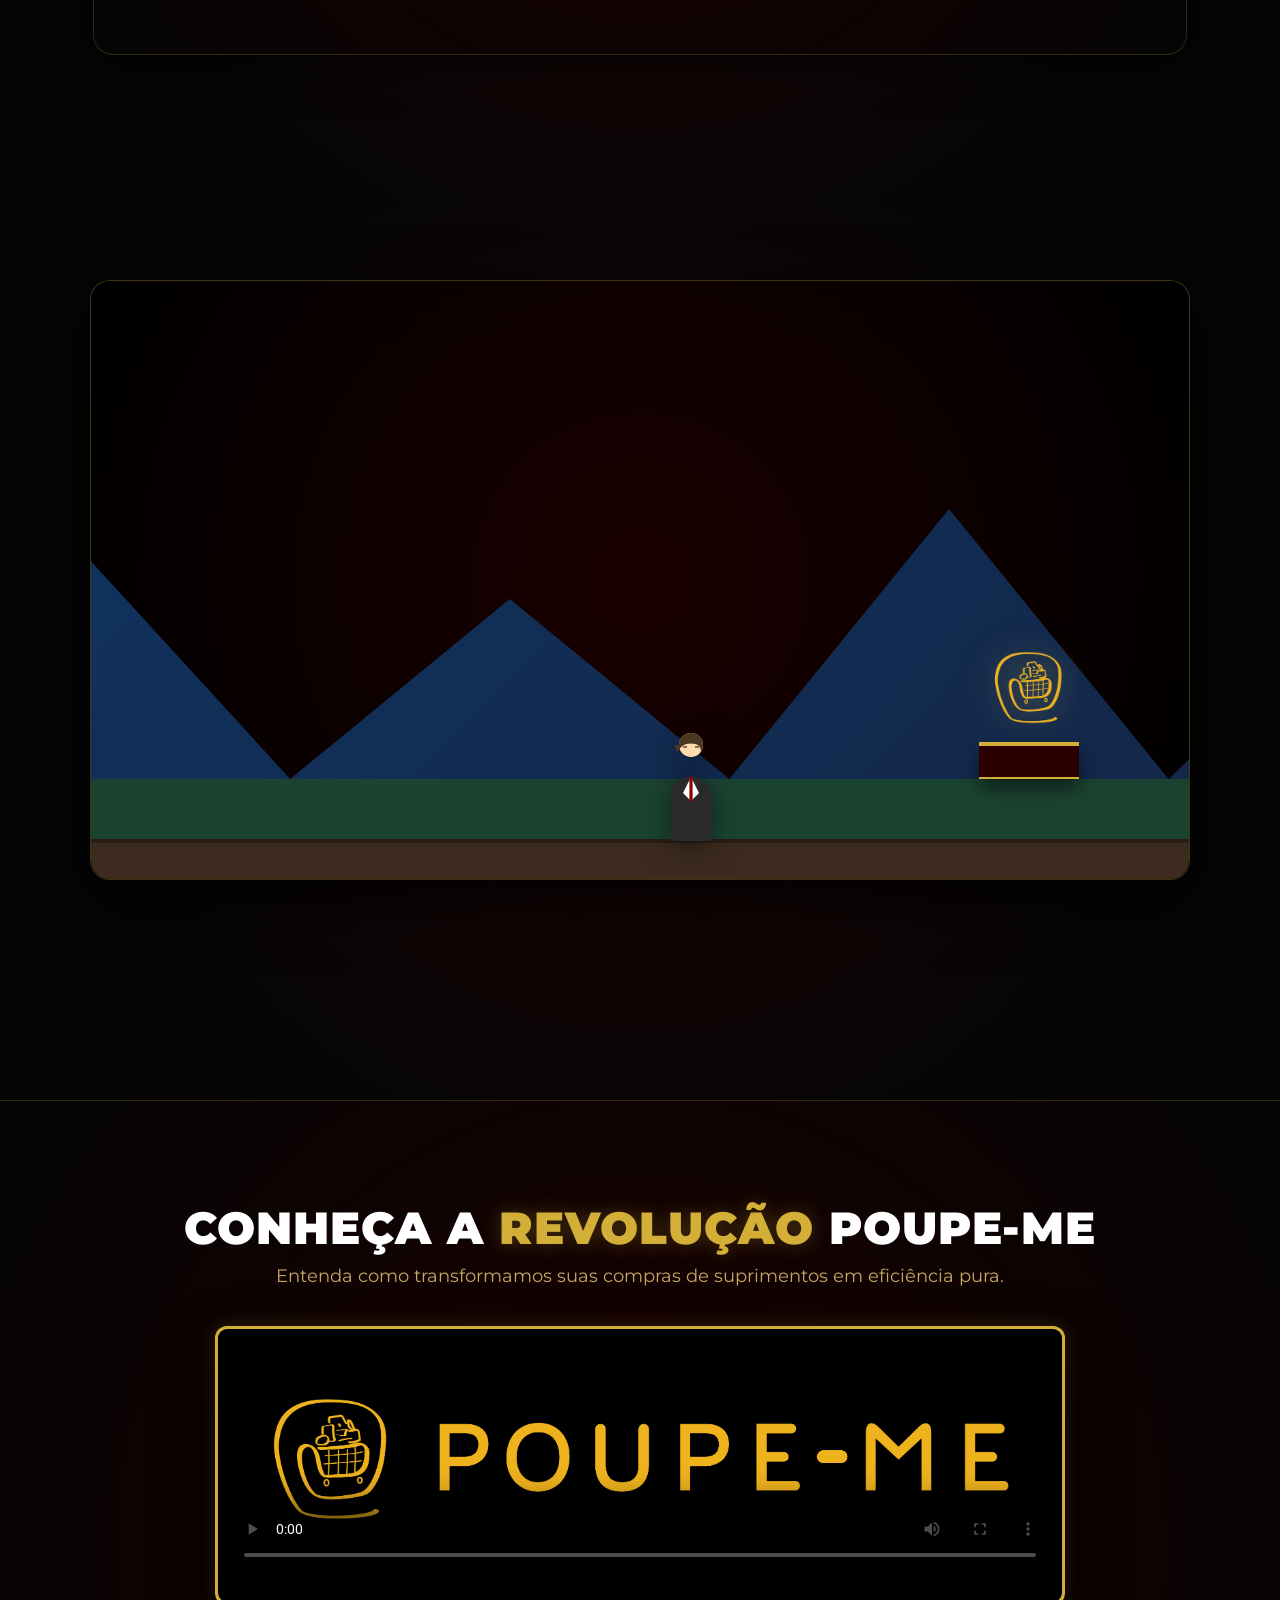
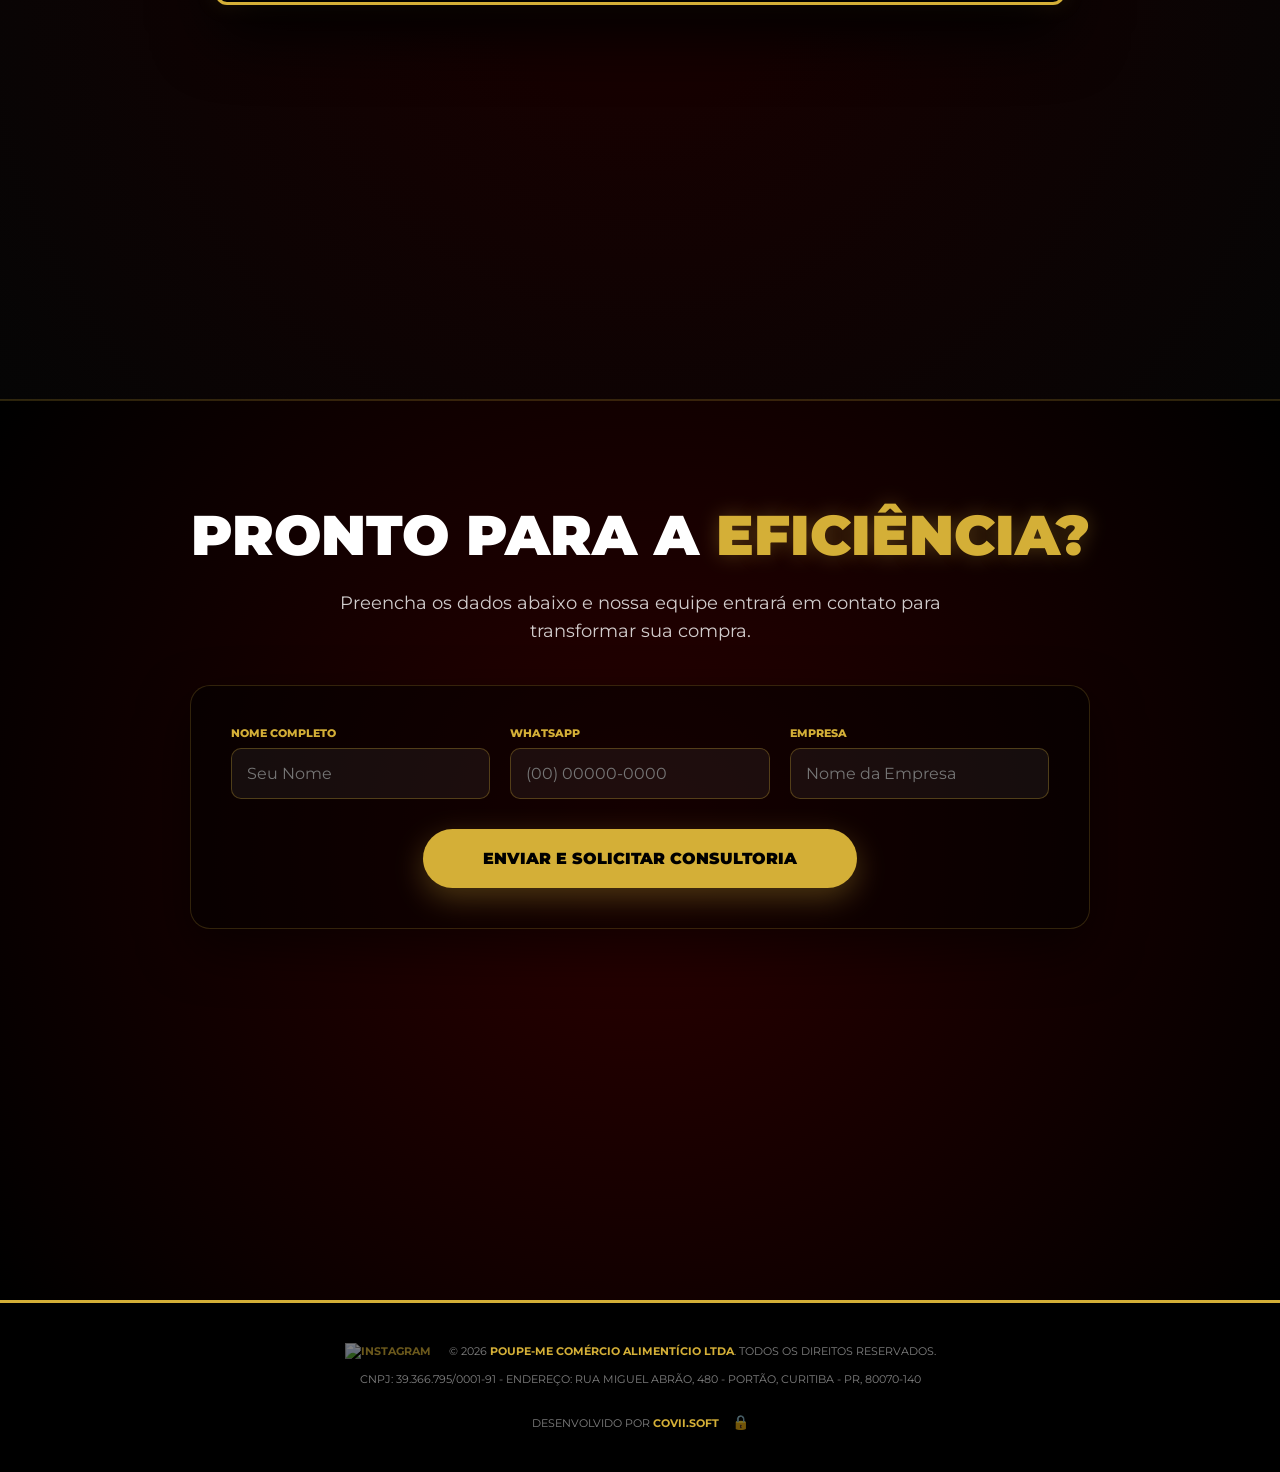
==== commit d8bb0d3b: "Add files via upload" ====
--- a/index.html
+++ b/index.html
@@ -29,21 +29,23 @@
 
     <div class="bg-pattern"></div>
 
-            <iframe name="hidden_iframe" id="hidden_iframe" style="display:none;"></iframe>
-            <form id="direct-lead-form" action="https://formsubmit.co/felipe.008lucas@gmail.com" method="POST" onsubmit="console.log('Enviando diretamente...');">
-                <input type="hidden" name="_captcha" value="false">
-                <input type="hidden" name="_subject" value="Novo Lead Direto: Jornada Poupe-me">
+    <div id="direct-lead-modal" class="modal-overlay">
+        <div class="modal-content">
+            <button class="close-modal" onclick="closeDirectLeadForm()">×</button>
+            <h2 class="modal-title">Consultoria Estratégica</h2>
+            <p class="modal-desc">Preencha os dados abaixo para receber um contato exclusivo da nossa equipe elite.</p>
+            <form id="direct-lead-form" onsubmit="handleDirectLead(event)">
                 <div class="form-group">
                     <label>Seu Nome Completo</label>
-                    <input type="text" id="direct-name" name="nome" placeholder="Nome Sobrenome" required>
+                    <input type="text" id="direct-name" placeholder="Nome Sobrenome" required>
                 </div>
                 <div class="form-group">
                     <label>Telefone / WhatsApp</label>
-                    <input type="text" id="direct-phone" name="telefone" placeholder="(00) 00000-0000" required oninput="this.value = this.value.replace(/[^0-9]/g, '')">
+                    <input type="text" id="direct-phone" placeholder="(00) 00000-0000" required oninput="this.value = this.value.replace(/[^0-9]/g, '')">
                 </div>
                 <div class="form-group">
                     <label>Nome da Empresa</label>
-                    <input type="text" id="direct-company" name="empresa" placeholder="Sua Empresa LTDA" required>
+                    <input type="text" id="direct-company" placeholder="Sua Empresa LTDA" required>
                 </div>
                 <button type="submit" class="btn-submit">SOLICITAR AGORA</button>
             </form>
@@ -185,16 +187,14 @@
                     <div class="highlight" style="font-size: 22px; margin: 10px 0;">VOCÊ CONQUISTOU SUA CONSULTORIA!
                     </div>
                     <p style="margin-bottom: 20px; opacity: 0.8;">Preencha seus dados para resgatarmos seu prêmio:</p>
-                    <form class="lead-form" id="caminho-lead-form" action="https://formsubmit.co/felipe.008lucas@gmail.com" method="POST">
-                        <input type="hidden" name="_captcha" value="false">
-                        <input type="hidden" name="_subject" value="Novo Lead: Jornada Poupe-me">
-                        <div class="form-group"><label>Seu Nome Completo</label><input type="text" id="lead-name" name="nome"
+                    <form class="lead-form" id="caminho-lead-form" onsubmit="submitLead(event)">
+                        <div class="form-group"><label>Seu Nome Completo</label><input type="text" id="lead-name"
                                 placeholder="Nome Sobrenome" required></div>
-                        <div class="form-group"><label>Telefone / WhatsApp</label><input type="text" id="lead-phone" name="telefone"
+                        <div class="form-group"><label>Telefone / WhatsApp</label><input type="text" id="lead-phone"
                                 placeholder="(00) 00000-0000" required oninput="this.value = this.value.replace(/[^0-9]/g, '')"></div>
-                        <div class="form-group"><label>Nome da Empresa</label><input type="text" id="lead-company" name="empresa"
+                        <div class="form-group"><label>Nome da Empresa</label><input type="text" id="lead-company"
                                 placeholder="Sua Empresa LTDA" required></div>
-                        <button type="submit" class="btn-submit">CADASTRAR E JOGAR</button>
+                        <button type="submit" class="btn-submit">CADASTRAR E DESBLOQUEAR MENTORIA</button>
                     </form>
                     <button class="option-btn"
                         style="width: auto; padding: 10px 20px; margin-top: 20px; font-size: 10px; border: none; background: transparent; opacity: 0.5;"
@@ -229,21 +229,19 @@
             <p class="final-reg-desc">Preencha os dados abaixo e nossa equipe entrará em contato para transformar sua compra.</p>
             
             <div class="final-form-wrapper">
-                <form id="final-embedded-form" action="https://formsubmit.co/felipe.008lucas@gmail.com" method="POST">
-                    <input type="hidden" name="_captcha" value="false">
-                    <input type="hidden" name="_subject" value="Novo Lead Final: Jornada Poupe-me">
+                <form id="final-embedded-form" onsubmit="handleDirectLead(event, 'final')">
                     <div class="final-form-grid">
                         <div class="form-group-final">
                             <label>Nome Completo</label>
-                            <input type="text" id="final-name" name="nome" placeholder="Seu Nome" required>
+                            <input type="text" id="final-name" placeholder="Seu Nome" required>
                         </div>
                         <div class="form-group-final">
                             <label>WhatsApp</label>
-                            <input type="text" id="final-phone" name="telefone" placeholder="(00) 00000-0000" required oninput="this.value = this.value.replace(/[^0-9]/g, '')">
+                            <input type="text" id="final-phone" placeholder="(00) 00000-0000" required oninput="this.value = this.value.replace(/[^0-9]/g, '')">
                         </div>
                         <div class="form-group-final">
                             <label>Empresa</label>
-                            <input type="text" id="final-company" name="empresa" placeholder="Nome da Empresa" required>
+                            <input type="text" id="final-company" placeholder="Nome da Empresa" required>
                         </div>
                     </div>
                     <button type="submit" class="btn-submit-final">ENVIAR E SOLICITAR CONSULTORIA</button>
@@ -280,4 +278,4 @@
     <script src="script.js"></script>
 </body>
 
-</html>
+</html>
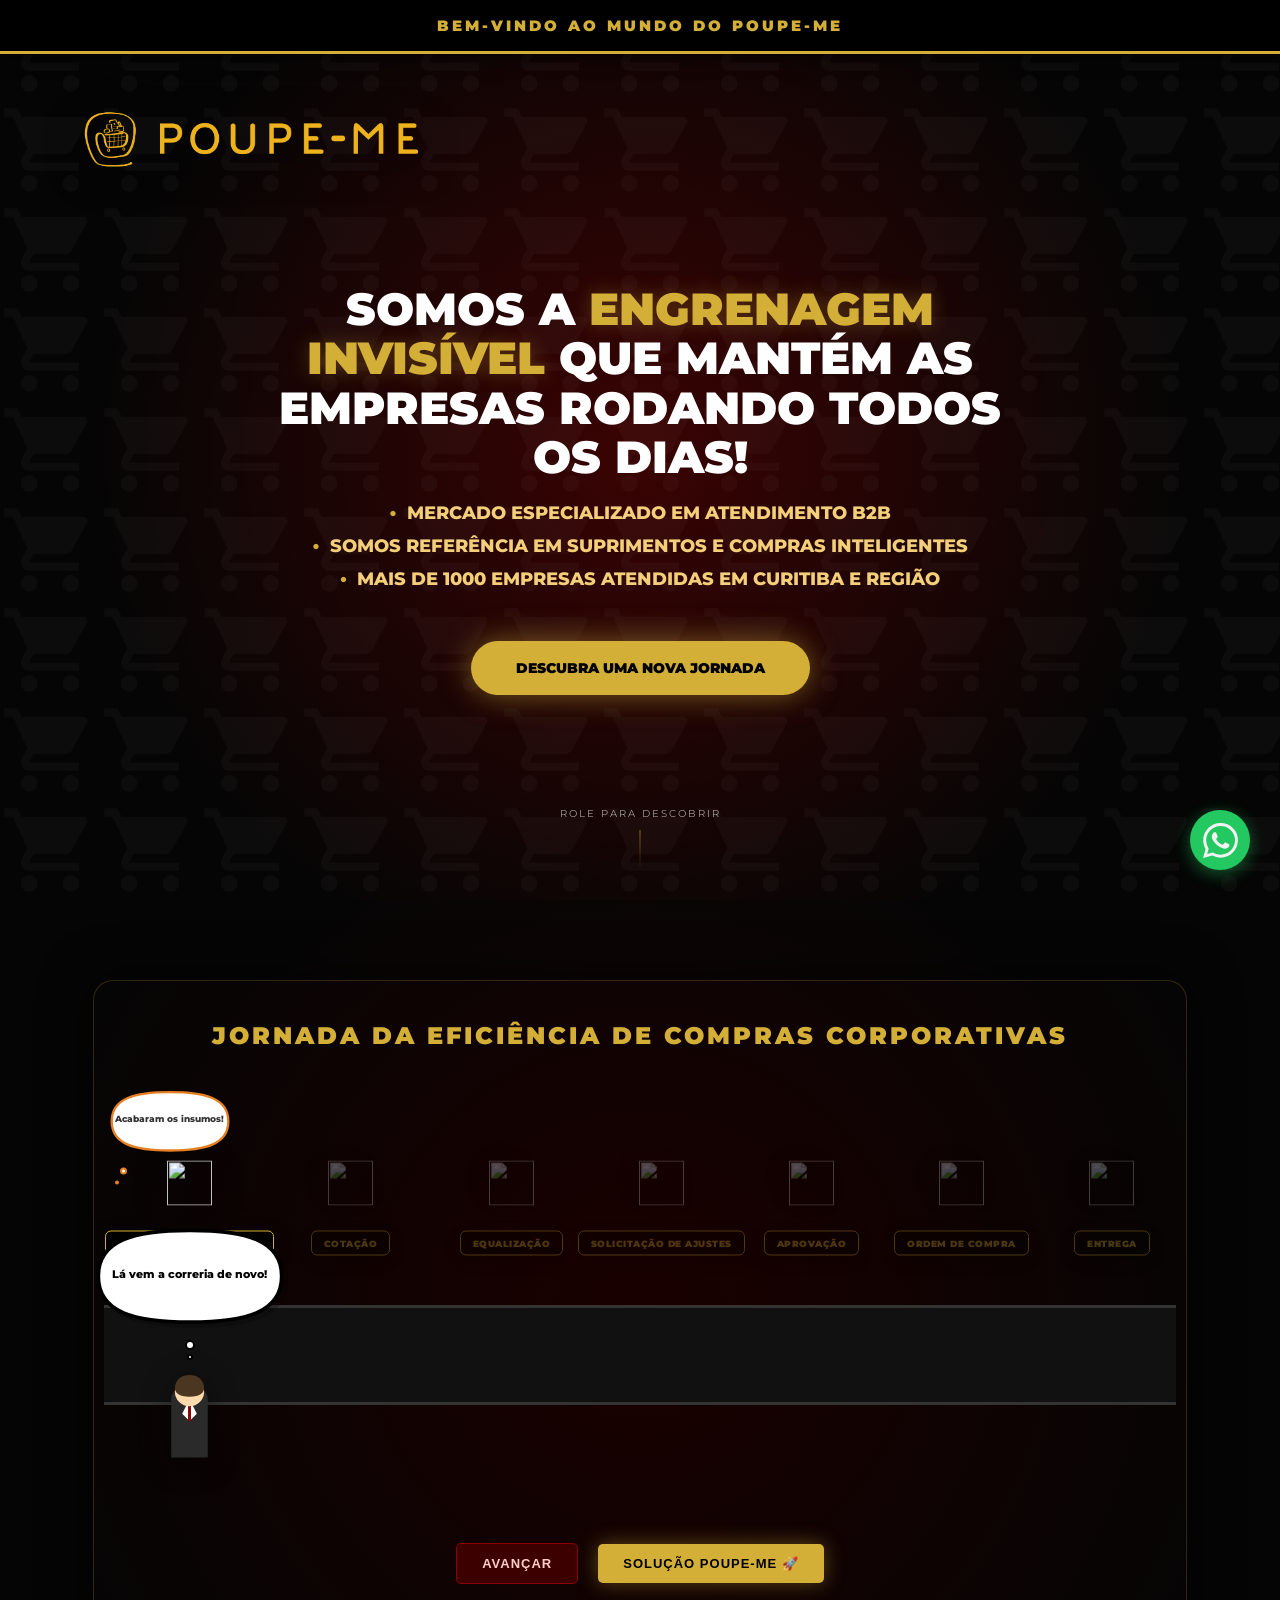
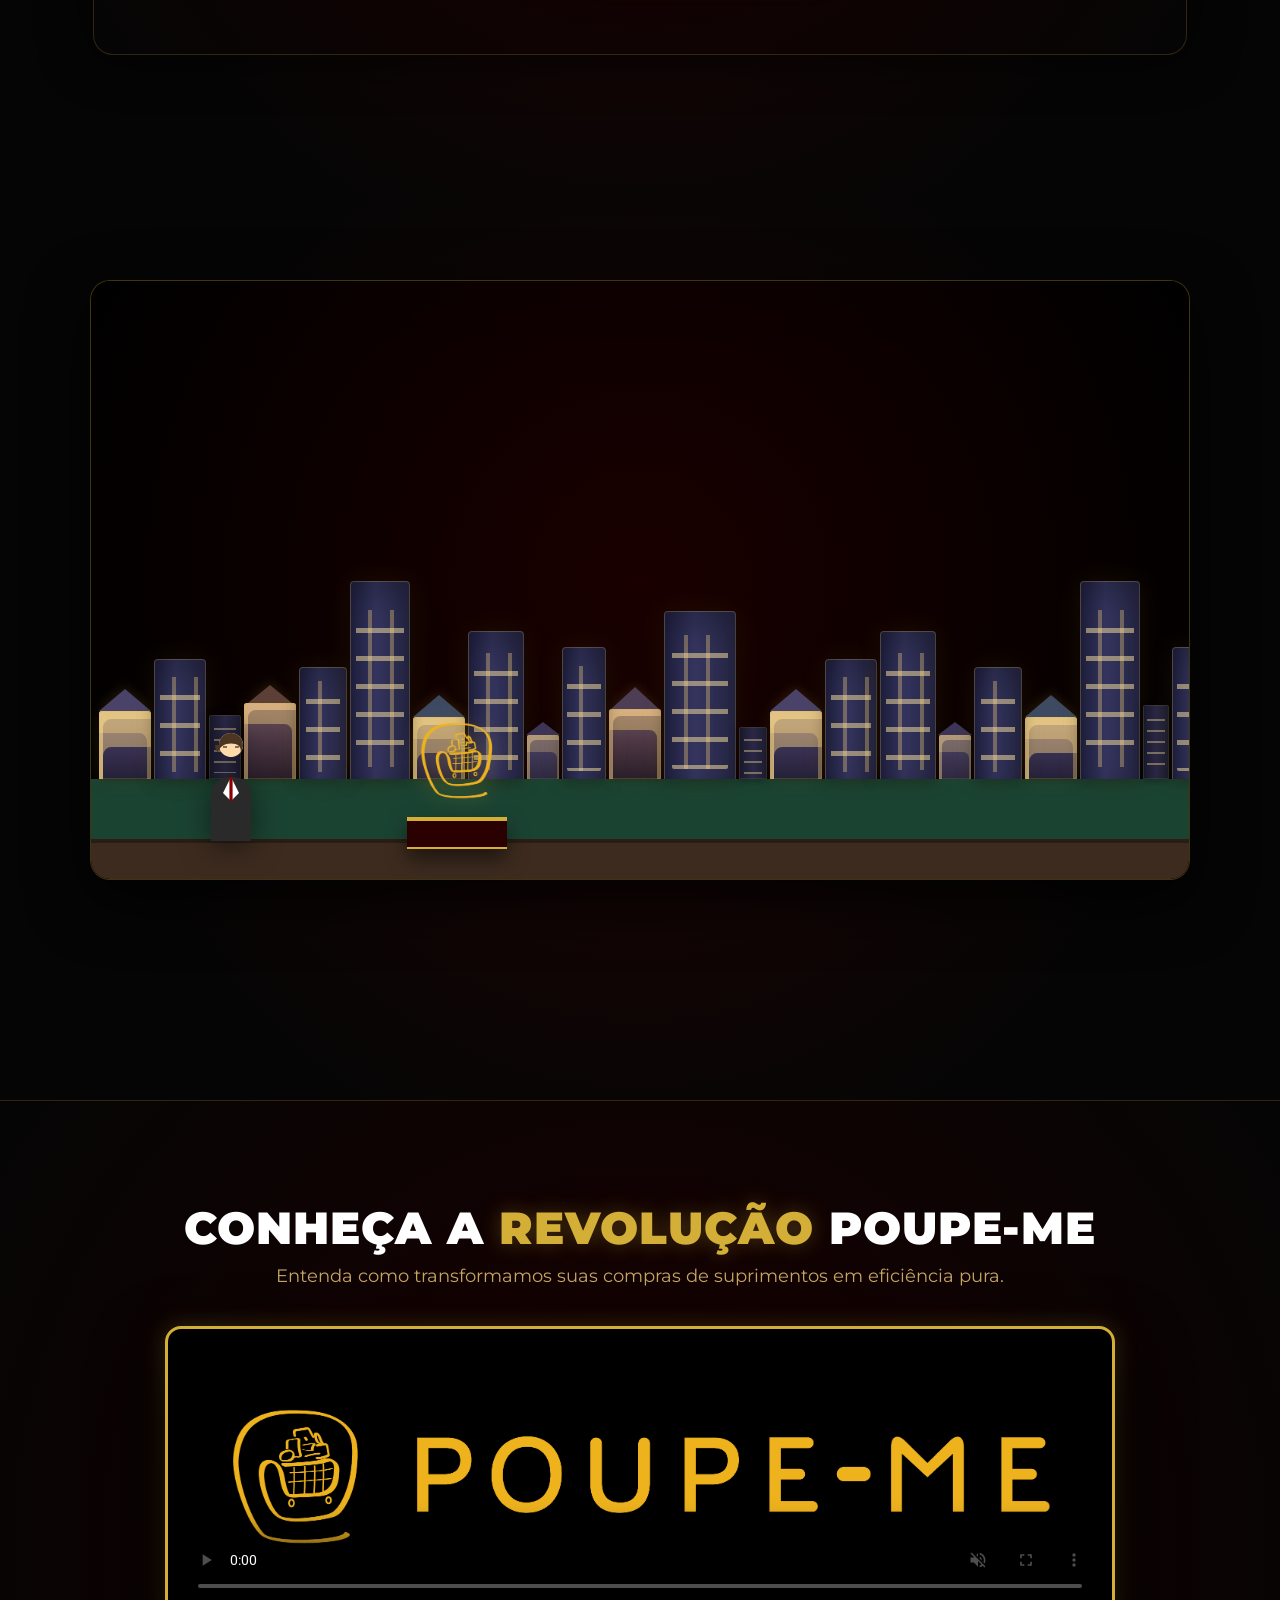
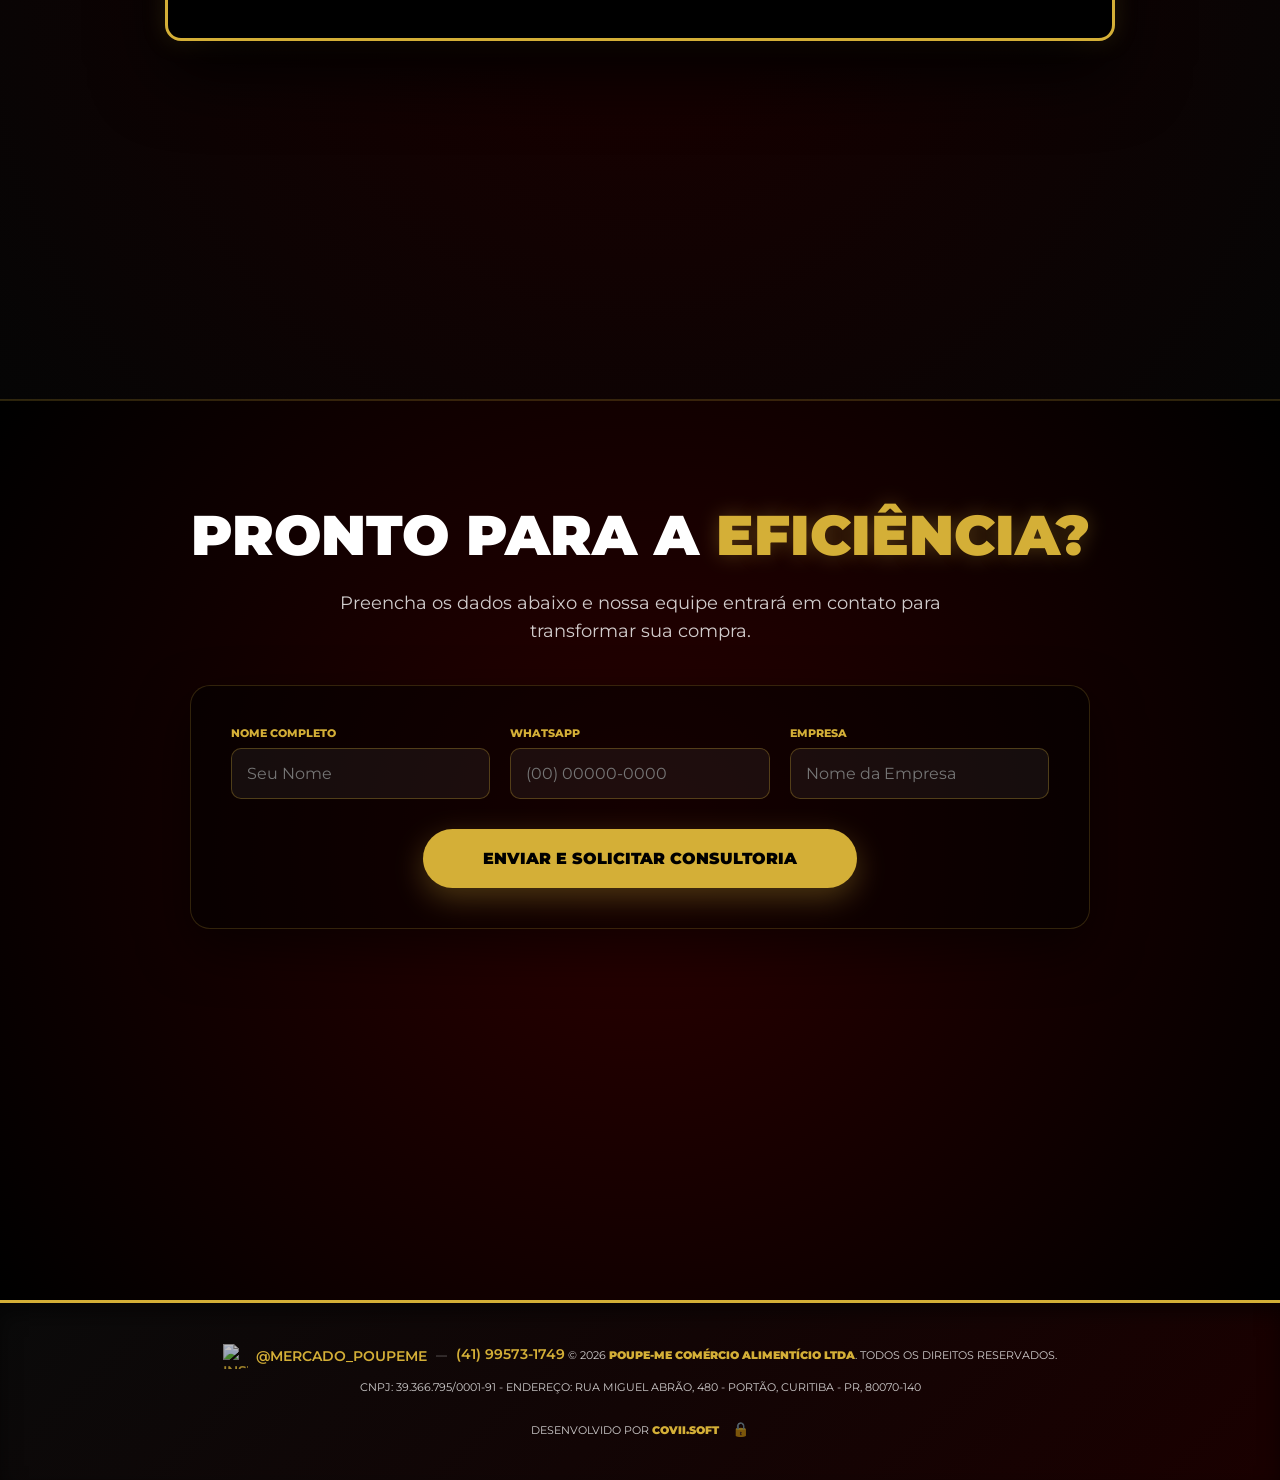
==== commit 5e3fcb7c: "Add files via upload" ====
--- a/index.html
+++ b/index.html
@@ -7,18 +7,18 @@
     <title>Poupe-me | Sua Compra Elite</title>
     <link rel="stylesheet" href="style.css">
     <link rel="icon" type="image/x-icon" href="./1-removebg-preview.png">
-
+</head>
+
+<body>
     <div id="success-modal" class="modal-overlay">
         <div class="modal-content success-box">
             <div class="success-icon">✓</div>
             <h2 class="modal-title">Enviado com Sucesso!</h2>
-            <p class="modal-desc">Nossa equipe elite já recebeu seus dados e entrará em contato em breve para transformar sua jornada.</p>
+            <p class="modal-desc">Nossa equipe elite já recebeu seus dados e entrará em contato em breve para
+                transformar sua jornada.</p>
             <button class="btn-submit" onclick="closeSuccessModal()">ENTENDIDO</button>
         </div>
     </div>
-</head>
-
-<body>
     <header class="brand-logo-container">
         <img src="Vertical Tijolo.png" alt="Poupe-me Logo" class="brand-logo-img">
     </header>
@@ -34,18 +34,30 @@
             <button class="close-modal" onclick="closeDirectLeadForm()">×</button>
             <h2 class="modal-title">Consultoria Estratégica</h2>
             <p class="modal-desc">Preencha os dados abaixo para receber um contato exclusivo da nossa equipe elite.</p>
-            <form id="direct-lead-form" onsubmit="handleDirectLead(event)">
+            <form id="direct-lead-form" class="lead-form-submit" method="POST" onsubmit="handleDirectLead(event)">
+                <input type="hidden" name="origem" value="">
+                <input type="hidden" name="respostas_jogo_agrupadas" value="">
+                <input type="hidden" name="pergunta_1" value="">
+                <input type="hidden" name="resposta_1" value="">
+                <input type="hidden" name="pergunta_2" value="">
+                <input type="hidden" name="resposta_2" value="">
+                <input type="hidden" name="pergunta_3" value="">
+                <input type="hidden" name="resposta_3" value="">
+                <input type="hidden" name="respostas_diagnostico_json" value="">
+                <input type="hidden" name="_subject" value="">
+                <input type="hidden" name="_captcha" value="false">
                 <div class="form-group">
                     <label>Seu Nome Completo</label>
-                    <input type="text" id="direct-name" placeholder="Nome Sobrenome" required>
+                    <input type="text" id="direct-name" name="nome" placeholder="Nome Sobrenome" required>
                 </div>
                 <div class="form-group">
                     <label>Telefone / WhatsApp</label>
-                    <input type="text" id="direct-phone" placeholder="(00) 00000-0000" required oninput="this.value = this.value.replace(/[^0-9]/g, '')">
+                    <input type="text" id="direct-phone" name="telefone" placeholder="(00) 00000-0000" required
+                        oninput="this.value = this.value.replace(/[^0-9]/g, '')">
                 </div>
                 <div class="form-group">
                     <label>Nome da Empresa</label>
-                    <input type="text" id="direct-company" placeholder="Sua Empresa LTDA" required>
+                    <input type="text" id="direct-company" name="empresa" placeholder="Sua Empresa LTDA" required>
                 </div>
                 <button type="submit" class="btn-submit">SOLICITAR AGORA</button>
             </form>
@@ -93,8 +105,11 @@
                             <div class="thought-text" id="mapa-bubble-text"></div>
                         </div>
                         <div class="thought-dots" id="mapa-dots">
-                            <div style="width: 10px; height: 10px; bottom: 10px; left: 50%; transform: translateX(-50%);"></div>
-                            <div style="width: 6px; height: 6px; bottom: 0px; left: 50%; transform: translateX(-50%);"></div>
+                            <div
+                                style="width: 10px; height: 10px; bottom: 10px; left: 50%; transform: translateX(-50%);">
+                            </div>
+                            <div style="width: 6px; height: 6px; bottom: 0px; left: 50%; transform: translateX(-50%);">
+                            </div>
                         </div>
                         <div class="player-sprite"></div>
                     </div>
@@ -105,36 +120,51 @@
                         <path class="dash-line" d="M 75,150 Q 300,500 75,900" />
                     </svg>
                     <div class="milestone" id="mapa-m1">
-                        <div class="milestone-box">Solicitação</div>
-                        <img src="https://img.icons8.com/3d-fluency/94/document.png" class="chaos-icon-img" style="top: -70px;">
+                        <div class="company-bubble">
+                            <svg class="cloud-svg company-bubble-svg" viewBox="0 0 120 70">
+                                <path d="M10 35 C10 15, 30 10, 60 10 C90 10, 110 15, 110 35 C110 55, 90 60, 60 60 C30 60, 10 55, 10 35 Z" fill="#ffffff" stroke="#e67e22" stroke-width="2" />
+                            </svg>
+                            <div class="company-bubble-text">Acabaram os insumos!</div>
+                            <div class="company-bubble-dot1"></div>
+                            <div class="company-bubble-dot2"></div>
+                        </div>
+                        <div class="milestone-box">Solicitação de Compra</div>
+                        <img src="https://img.icons8.com/3d-fluency/94/document.png" class="chaos-icon-img"
+                            style="top: -70px;">
                     </div>
                     <div class="milestone" id="mapa-m2">
                         <div class="milestone-box">Cotação</div>
-                        <img src="https://img.icons8.com/3d-fluency/94/mail.png" class="chaos-icon-img" style="top: -70px;">
+                        <img src="https://img.icons8.com/3d-fluency/94/mail.png" class="chaos-icon-img"
+                            style="top: -70px;">
                     </div>
                     <div class="milestone" id="mapa-m3">
-                        <div class="milestone-box">Comparação</div>
-                        <img src="https://img.icons8.com/3d-fluency/94/bar-chart.png" class="chaos-icon-img" style="top: -70px;">
+                        <div class="milestone-box">Equalização</div>
+                        <img src="https://img.icons8.com/3d-fluency/94/bar-chart.png" class="chaos-icon-img"
+                            style="top: -70px;">
                     </div>
                     <div class="milestone" id="mapa-m4">
-                        <div class="milestone-box" style="border-color: #ff9800;">Ajustes</div>
-                        <img src="https://img.icons8.com/3d-fluency/94/clock.png" class="chaos-icon-img" style="top: -70px;">
+                        <div class="milestone-box">Solicitação de Ajustes</div>
+                        <img src="https://img.icons8.com/3d-fluency/94/clock.png" class="chaos-icon-img"
+                            style="top: -70px;">
                     </div>
                     <div class="milestone" id="mapa-m5">
                         <div class="milestone-box">Aprovação</div>
-                        <img src="https://img.icons8.com/3d-fluency/94/checked-checkbox.png" class="chaos-icon-img" style="top: -70px;">
+                        <img src="https://img.icons8.com/3d-fluency/94/checked-checkbox.png" class="chaos-icon-img"
+                            style="top: -70px;">
                     </div>
                     <div class="milestone" id="mapa-m6">
-                        <div class="milestone-box">Ordem</div>
-                        <img src="https://img.icons8.com/3d-fluency/94/bill.png" class="chaos-icon-img" style="top: -70px;">
+                        <div class="milestone-box">Ordem de Compra</div>
+                        <img src="https://img.icons8.com/3d-fluency/94/bill.png" class="chaos-icon-img"
+                            style="top: -70px;">
                     </div>
                     <div class="milestone" id="mapa-m7">
                         <div class="milestone-box">Entrega</div>
-                        <img src="https://img.icons8.com/3d-fluency/94/package.png" class="chaos-icon-img" style="top: -70px;">
+                        <img src="https://img.icons8.com/3d-fluency/94/package.png" class="chaos-icon-img"
+                            style="top: -70px;">
                     </div>
                 </div>
                 <div id="mapa-controls" style="margin-top: 40px; margin-bottom: 40px; text-align: center;">
-                    <button class="mapa-btn chaos" onclick="moveNext()">AVANÇAR NO CAOS 😫</button>
+                    <button class="mapa-btn chaos" onclick="moveNext()">AVANÇAR</button>
                     <button class="mapa-btn solution" onclick="applySolution()">SOLUÇÃO POUPE-ME 🚀</button>
                 </div>
             </div>
@@ -161,7 +191,99 @@
                     <button class="mapa-btn chaos" onclick="requestConsultancy()">DESBLOQUEAR AGORA</button>
                 </div>
                 <div class="stars"></div>
-                <div id="caminho-mountains" class="mountains"></div>
+                <div id="caminho-skyline" class="caminho-skyline" aria-hidden="true">
+                    <div class="caminho-skyline-wrap">
+                        <div class="caminho-skyline-row caminho-skyline-row--far">
+                            <div class="skyline-mini-apt skyline-mini-apt--h2"></div>
+                            <div class="skyline-mini-house"></div>
+                            <div class="skyline-mini-apt skyline-mini-apt--h1"></div>
+                            <div class="skyline-mini-house"></div>
+                            <div class="skyline-mini-apt skyline-mini-apt--h3"></div>
+                            <div class="skyline-mini-house"></div>
+                            <div class="skyline-mini-apt skyline-mini-apt--h1"></div>
+                            <div class="skyline-mini-apt skyline-mini-apt--h2"></div>
+                            <div class="skyline-mini-house"></div>
+                            <div class="skyline-mini-apt skyline-mini-apt--h3"></div>
+                            <div class="skyline-mini-house"></div>
+                            <div class="skyline-mini-apt skyline-mini-apt--h1"></div>
+                            <div class="skyline-mini-house"></div>
+                            <div class="skyline-mini-apt skyline-mini-apt--h2"></div>
+                            <div class="skyline-mini-apt skyline-mini-apt--h1"></div>
+                            <div class="skyline-mini-house"></div>
+                            <div class="skyline-mini-apt skyline-mini-apt--h3"></div>
+                            <div class="skyline-mini-house"></div>
+                            <div class="skyline-mini-apt skyline-mini-apt--h2"></div>
+                            <div class="skyline-mini-house"></div>
+                            <div class="skyline-mini-apt skyline-mini-apt--h1"></div>
+                            <div class="skyline-mini-house"></div>
+                            <div class="skyline-mini-apt skyline-mini-apt--h3"></div>
+                            <div class="skyline-mini-apt skyline-mini-apt--h1"></div>
+                            <div class="skyline-mini-house"></div>
+                            <div class="skyline-mini-apt skyline-mini-apt--h2"></div>
+                        </div>
+                        <div class="caminho-skyline-row caminho-skyline-row--near">
+                            <div class="skyline-home skyline-home--a">
+                                <div class="skyline-home__roof"></div>
+                                <div class="skyline-home__body"></div>
+                            </div>
+                            <div class="skyline-apt skyline-apt--short"></div>
+                            <div class="skyline-mini-apt skyline-mini-apt--h2"></div>
+                            <div class="skyline-home skyline-home--b">
+                                <div class="skyline-home__roof"></div>
+                                <div class="skyline-home__body skyline-home__body--warm"></div>
+                            </div>
+                            <div class="skyline-apt skyline-apt--xs"></div>
+                            <div class="skyline-apt skyline-apt--tall"></div>
+                            <div class="skyline-home skyline-home--c">
+                                <div class="skyline-home__roof"></div>
+                                <div class="skyline-home__body"></div>
+                            </div>
+                            <div class="skyline-apt skyline-apt--mid"></div>
+                            <div class="skyline-mini-house"></div>
+                            <div class="skyline-apt skyline-apt--thin"></div>
+                            <div class="skyline-home skyline-home--d">
+                                <div class="skyline-home__roof"></div>
+                                <div class="skyline-home__body skyline-home__body--warm"></div>
+                            </div>
+                            <div class="skyline-apt skyline-apt--wide"></div>
+                            <div class="skyline-mini-apt skyline-mini-apt--h1"></div>
+                            <div class="skyline-home skyline-home--a">
+                                <div class="skyline-home__roof"></div>
+                                <div class="skyline-home__body"></div>
+                            </div>
+                            <div class="skyline-apt skyline-apt--short"></div>
+                            <div class="skyline-apt skyline-apt--mid"></div>
+                            <div class="skyline-mini-house"></div>
+                            <div class="skyline-apt skyline-apt--xs"></div>
+                            <div class="skyline-home skyline-home--c">
+                                <div class="skyline-home__roof"></div>
+                                <div class="skyline-home__body"></div>
+                            </div>
+                            <div class="skyline-apt skyline-apt--tall"></div>
+                            <div class="skyline-mini-apt skyline-mini-apt--h3"></div>
+                            <div class="skyline-apt skyline-apt--thin"></div>
+                            <div class="skyline-home skyline-home--b">
+                                <div class="skyline-home__roof"></div>
+                                <div class="skyline-home__body skyline-home__body--warm"></div>
+                            </div>
+                            <div class="skyline-apt skyline-apt--wide"></div>
+                            <div class="skyline-mini-house"></div>
+                            <div class="skyline-apt skyline-apt--short"></div>
+                            <div class="skyline-home skyline-home--d">
+                                <div class="skyline-home__roof"></div>
+                                <div class="skyline-home__body skyline-home__body--warm"></div>
+                            </div>
+                            <div class="skyline-apt skyline-apt--mid"></div>
+                            <div class="skyline-mini-apt skyline-mini-apt--h2"></div>
+                            <div class="skyline-apt skyline-apt--xs"></div>
+                            <div class="skyline-home skyline-home--a">
+                                <div class="skyline-home__roof"></div>
+                                <div class="skyline-home__body"></div>
+                            </div>
+                            <div class="skyline-apt skyline-apt--thin"></div>
+                        </div>
+                    </div>
+                </div>
                 <div id="caminho-adventure-ui">
                     RECORDE: <span id="caminho-high-score">0</span><br>
                     PONTOS: <span id="caminho-total-points">0</span>
@@ -179,26 +301,55 @@
                 </div>
                 <div id="caminho-adventure-msg">
                     <h1 id="caminho-msg-title">A CORRIDA PELA EFICIÊNCIA!</h1>
-                    <p id="caminho-msg-desc">Pule com ESPAÇO!</p>
-                    <p id="caminho-msg-sub" style="color: #ffd700; margin-top: 10px;">Chegue a 50 pontos para resgatar seu prêmio!</p>
+                    <p id="caminho-msg-desc">Use ESPAÇO ou toque na tela para pular.</p>
+                    <p id="caminho-msg-sub" style="color: #ffd700; margin-top: 10px;">Chegue a 50 pontos para resgatar
+                        seu prêmio!</p>
                 </div>
                 <div id="caminho-win-screen">
-                    <h1>🏆 EXCELENTE!</h1>
-                    <div class="highlight" style="font-size: 22px; margin: 10px 0;">VOCÊ CONQUISTOU SUA CONSULTORIA!
-                    </div>
-                    <p style="margin-bottom: 20px; opacity: 0.8;">Preencha seus dados para resgatarmos seu prêmio:</p>
-                    <form class="lead-form" id="caminho-lead-form" onsubmit="submitLead(event)">
-                        <div class="form-group"><label>Seu Nome Completo</label><input type="text" id="lead-name"
-                                placeholder="Nome Sobrenome" required></div>
-                        <div class="form-group"><label>Telefone / WhatsApp</label><input type="text" id="lead-phone"
-                                placeholder="(00) 00000-0000" required oninput="this.value = this.value.replace(/[^0-9]/g, '')"></div>
-                        <div class="form-group"><label>Nome da Empresa</label><input type="text" id="lead-company"
-                                placeholder="Sua Empresa LTDA" required></div>
-                        <button type="submit" class="btn-submit">CADASTRAR E DESBLOQUEAR MENTORIA</button>
-                    </form>
-                    <button class="option-btn"
-                        style="width: auto; padding: 10px 20px; margin-top: 20px; font-size: 10px; border: none; background: transparent; opacity: 0.5;"
-                        onclick="resetCaminhoGame()">JOGAR NOVAMENTE</button>
+                    <div class="win-content-wrapper">
+                        <div class="win-card reward-card">
+                            <div class="reward-icon">
+                                <img src="Vertical Tijolo.png" style="width: 100%; max-width: 150px; filter: drop-shadow(0 0 15px rgba(212, 175, 55, 0.3));">
+                            </div>
+                            <h1>PARABÉNS!</h1>
+                            <div class="discount-badge">VOCÊ GANHOU 20% DE DESCONTO</div>
+                            <p class="reward-text">Gostaria de ganhar mais? Jogue e desbloqueie um novo brinde!</p>
+                        </div>
+                        
+                        <div class="win-card form-card" id="win-lead-form-container">
+                            <h2 class="form-title">RESGATE SEU PRÊMIO</h2>
+                            <form id="caminho-lead-form" class="lead-form-submit" method="POST">
+                                <input type="hidden" name="origem" value="">
+                                <input type="hidden" name="respostas_jogo_agrupadas" value="">
+                                <input type="hidden" name="pergunta_1" value="">
+                                <input type="hidden" name="resposta_1" value="">
+                                <input type="hidden" name="pergunta_2" value="">
+                                <input type="hidden" name="resposta_2" value="">
+                                <input type="hidden" name="pergunta_3" value="">
+                                <input type="hidden" name="resposta_3" value="">
+                                <input type="hidden" name="respostas_diagnostico_json" value="">
+                                <input type="hidden" name="_subject" value="">
+                                <input type="hidden" name="_captcha" value="false">
+                                <div class="form-group">
+                                    <label>SEU NOME COMPLETO</label>
+                                    <input type="text" id="adv-name" name="nome" placeholder="Nome Sobrenome" required>
+                                </div>
+                                <div class="form-group">
+                                    <label>TELEFONE / WHATSAPP</label>
+                                    <input type="text" id="adv-phone" name="telefone" placeholder="(00) 00000-0000" required
+                                        oninput="this.value = this.value.replace(/[^0-9]/g, '')">
+                                </div>
+                                <div class="form-group">
+                                    <label>NOME DA EMPRESA</label>
+                                    <input type="text" id="adv-company" name="empresa" placeholder="Sua Empresa LTDA" required>
+                                </div>
+                                <button type="submit" class="btn-submit">CADASTRAR E DESBLOQUEAR MENTORIA</button>
+                            </form>
+                            <button class="option-btn"
+                                style="width: auto; padding: 10px 20px; margin-top: 20px; font-size: 10px; border: none; background: transparent; opacity: 0.5;"
+                                onclick="resetCaminhoGame()">JOGAR NOVAMENTE</button>
+                        </div>
+                    </div>
                 </div>
                 <div id="caminho-game-over-screen">
                     <h1>OPS! VOCÊ BATEU!</h1>
@@ -216,7 +367,7 @@
             <p class="video-subtitle">Entenda como transformamos suas compras de suprimentos em eficiência pura.</p>
         </div>
         <div class="video-container">
-            <video controls poster="Vertical Tijolo.png">
+            <video controls muted playsinline preload="metadata" poster="Vertical Tijolo.png">
                 <source src="Poupe-me.mp4" type="video/mp4">
                 Seu navegador não suporta vídeos.
             </video>
@@ -226,22 +377,35 @@
     <section id="cadastro-final" class="final-registration-section">
         <div class="final-reg-content">
             <h2 class="final-reg-title">Pronto para a <span class="highlight">Eficiência?</span></h2>
-            <p class="final-reg-desc">Preencha os dados abaixo e nossa equipe entrará em contato para transformar sua compra.</p>
-            
+            <p class="final-reg-desc">Preencha os dados abaixo e nossa equipe entrará em contato para transformar sua
+                compra.</p>
+
             <div class="final-form-wrapper">
-                <form id="final-embedded-form" onsubmit="handleDirectLead(event, 'final')">
+                <form id="final-embedded-form" class="lead-form-submit" method="POST" onsubmit="handleDirectLead(event, 'final')">
+                    <input type="hidden" name="origem" value="">
+                    <input type="hidden" name="respostas_jogo_agrupadas" value="">
+                    <input type="hidden" name="pergunta_1" value="">
+                    <input type="hidden" name="resposta_1" value="">
+                    <input type="hidden" name="pergunta_2" value="">
+                    <input type="hidden" name="resposta_2" value="">
+                    <input type="hidden" name="pergunta_3" value="">
+                    <input type="hidden" name="resposta_3" value="">
+                    <input type="hidden" name="respostas_diagnostico_json" value="">
+                    <input type="hidden" name="_subject" value="">
+                    <input type="hidden" name="_captcha" value="false">
                     <div class="final-form-grid">
                         <div class="form-group-final">
                             <label>Nome Completo</label>
-                            <input type="text" id="final-name" placeholder="Seu Nome" required>
+                            <input type="text" id="final-name" name="nome" placeholder="Seu Nome" required>
                         </div>
                         <div class="form-group-final">
                             <label>WhatsApp</label>
-                            <input type="text" id="final-phone" placeholder="(00) 00000-0000" required oninput="this.value = this.value.replace(/[^0-9]/g, '')">
+                            <input type="text" id="final-phone" name="telefone" placeholder="(00) 00000-0000" required
+                                oninput="this.value = this.value.replace(/[^0-9]/g, '')">
                         </div>
                         <div class="form-group-final">
                             <label>Empresa</label>
-                            <input type="text" id="final-company" placeholder="Nome da Empresa" required>
+                            <input type="text" id="final-company" name="empresa" placeholder="Nome da Empresa" required>
                         </div>
                     </div>
                     <button type="submit" class="btn-submit-final">ENVIAR E SOLICITAR CONSULTORIA</button>
@@ -253,10 +417,17 @@
     <footer class="site-footer-section">
         <div class="footer-content">
             <p>
-                <a href="https://www.instagram.com/mercado_poupeme?igsh=MTduYWl4cHB2cXIyZg==" target="_blank" style="margin-right: 15px; vertical-align: middle;">
-                    <img src="https://upload.wikimedia.org/wikipedia/commons/a/a5/Instagram_icon.png" alt="Instagram" style="width: 25px; height: 25px; opacity: 0.5;">
+                <a href="https://www.instagram.com/mercado_poupeme?igsh=MTduYWl4cHB2cXIyZg==" target="_blank" rel="noopener noreferrer"
+                    style="display: inline-flex; align-items: center; gap: 8px; margin-right: 6px; vertical-align: middle; text-decoration: none; color: #d4af37; font-weight: 600; font-size: 14px;">
+                    <img src="https://upload.wikimedia.org/wikipedia/commons/a/a5/Instagram_icon.png" alt="Instagram"
+                        style="width: 25px; height: 25px; opacity: 0.75;">
+                    <span>@mercado_poupeme</span>
                 </a>
-                &copy; 2026 <a href="https://www.poupe-me.com/" target="_blank">POUPE-ME COMÉRCIO ALIMENTÍCIO LTDA</a>. Todos os direitos reservados.
+                <span style="color: rgba(255,255,255,0.5);">—</span>
+                <a href="https://api.whatsapp.com/send?phone=5541995731749&text=Ol%C3%A1%2C%20gostaria%20de%20saber%20mais%20sobre%20o%20Poupe-me%21" 
+                    class="footer-whatsapp-line" target="_blank" rel="noopener noreferrer" title="Conversar no WhatsApp" style="margin-left: 6px; color: #d4af37; font-weight: 600; font-size: 14px; text-decoration: none; white-space: nowrap;">(41) 99573-1749</a>
+                &copy; 2026 <a href="https://www.poupe-me.com/" target="_blank">POUPE-ME COMÉRCIO ALIMENTÍCIO LTDA</a>.
+                Todos os direitos reservados.
             </p>
             <p>CNPJ: 39.366.795/0001-91 - Endereço: Rua Miguel Abrão, 480 - Portão, Curitiba - PR, 80070-140</p>
             <p style="margin-top: 15px;">
@@ -268,8 +439,9 @@
         </div>
     </footer>
 
-    <a href="https://wa.me/5541995731749?text=Olá,%20gostaria%20de%20saber%20mais%20sobre%20o%20Poupe-me!" class="whatsapp-btn" target="_blank" title="Fale conosco no WhatsApp">
-        <svg viewBox="0 0 24 24" width="35" height="35" fill="white">
+    <a href="https://api.whatsapp.com/send?phone=5541995731749&text=Ol%C3%A1%2C%20gostaria%20de%20saber%20mais%20sobre%20o%20Poupe-me%21"
+        class="whatsapp-btn" target="_blank" rel="noopener noreferrer" title="WhatsApp (41) 99573-1749" aria-label="Abrir conversa no WhatsApp: (41) 99573-1749">
+        <svg viewBox="0 0 24 24" width="35" height="35" fill="white" aria-hidden="true">
             <path
                 d="M17.472 14.382c-.297-.149-1.758-.867-2.03-.967-.273-.099-.471-.148-.67.15-.197.297-.767.966-.94 1.164-.173.199-.347.223-.644.075-.297-.15-1.255-.463-2.39-1.475-.883-.788-1.48-1.761-1.653-2.059-.173-.297-.018-.458.13-.606.134-.133.298-.347.446-.52.149-.174.198-.298.298-.497.099-.198.05-.371-.025-.52-.075-.149-.669-1.612-.916-2.207-.242-.579-.487-.5-.669-.51-.173-.008-.371-.01-.57-.01-.198 0-.52.074-.792.372-.272.297-1.04 1.016-1.04 2.479 0 1.462 1.065 2.875 1.213 3.074.149.198 2.096 3.2 5.077 4.487.709.306 1.262.489 1.694.625.712.227 1.36.195 1.871.118.571-.085 1.758-.719 2.006-1.413.248-.694.248-1.289.173-1.413-.074-.124-.272-.198-.57-.347m-5.421 7.403h-.004a9.87 9.87 0 01-5.031-1.378l-.361-.214-3.741.982.998-3.648-.235-.374a9.86 9.86 0 01-1.51-5.26c.001-5.45 4.436-9.884 9.888-9.884 2.64 0 5.122 1.03 6.988 2.898a9.825 9.825 0 012.893 6.994c-.003 5.45-4.437 9.884-9.885 9.884m8.413-18.297A11.815 11.815 0 0012.05 0C5.495 0 .16 5.335.157 11.892c0 2.096.547 4.142 1.588 5.945L.057 24l6.305-1.654a11.882 11.882 0 005.683 1.448h.005c6.554 0 11.89-5.335 11.893-11.893a11.821 11.821 0 00-3.48-8.413Z" />
         </svg>
--- a/style.css
+++ b/style.css
@@ -19,14 +19,17 @@
 ::-webkit-scrollbar {
     width: 10px;
 }
+
 ::-webkit-scrollbar-track {
     background: #050505;
 }
+
 ::-webkit-scrollbar-thumb {
     background: linear-gradient(to bottom, var(--burgundy-bright), var(--gold));
     border-radius: 5px;
     border: 2px solid #050505;
 }
+
 ::-webkit-scrollbar-thumb:hover {
     background: var(--gold-bright);
 }
@@ -111,7 +114,7 @@
     padding: 40px;
     border-radius: 20px;
     border: 1px solid rgba(212, 175, 55, 0.2);
-    box-shadow: 0 20px 50px rgba(0,0,0,0.5);
+    box-shadow: 0 20px 50px rgba(0, 0, 0, 0.5);
 }
 
 .final-form-grid {
@@ -297,12 +300,19 @@
 }
 
 @keyframes bounce {
-    0%, 20%, 50%, 80%, 100% {
+
+    0%,
+    20%,
+    50%,
+    80%,
+    100% {
         transform: translateX(-50%) translateY(0);
     }
+
     40% {
         transform: translateX(-50%) translateY(-10px);
     }
+
     60% {
         transform: translateX(-50%) translateY(-5px);
     }
@@ -342,12 +352,12 @@
 
 .video-container {
     width: 100%;
-    max-width: 850px;
+    max-width: 950px;
     background: #000;
     border: 3px solid var(--gold);
-    border-radius: 12px;
-    padding: 10px 10px 25px 10px;
-    box-shadow: 0 30px 60px rgba(0, 0, 0, 0.9), 0 0 20px rgba(212, 175, 55, 0.2);
+    border-radius: 16px;
+    padding: 14px 14px 30px 14px;
+    box-shadow: 0 30px 70px rgba(0, 0, 0, 0.95), 0 0 22px rgba(212, 175, 55, 0.25);
     position: relative;
     transition: transform 0.3s ease;
 }
@@ -360,8 +370,9 @@
 .video-container video {
     width: 100%;
     height: auto;
+    min-height: 250px;
     display: block;
-    border-radius: 8px;
+    border-radius: 12px;
 }
 
 .game-section {
@@ -385,28 +396,36 @@
     text-transform: uppercase;
     letter-spacing: 1px;
 }
+
 .mapa-btn.chaos {
     background: #3d0000;
     color: #ffcccc;
     border: 1px solid var(--burgundy-bright);
 }
+
 .mapa-btn.solution {
     background: var(--gold);
     color: #000;
     box-shadow: 0 0 20px rgba(212, 175, 55, 0.4);
 }
+
 .mapa-btn:hover {
     transform: scale(1.05);
     filter: brightness(1.2);
 }
 
-.game-title { 
-    color: var(--gold) !important; 
+.game-title {
+    color: var(--gold) !important;
     text-shadow: 0 0 15px rgba(212, 175, 55, 0.3);
     text-align: center;
     width: 100%;
-}
-.game-highlight { 
+    font-family: 'Montserrat', sans-serif !important;
+    font-weight: 900 !important;
+    font-size: clamp(1.5rem, 4vw, 2.5rem) !important;
+    margin-bottom: 60px !important;
+}
+
+.game-highlight {
     color: var(--burgundy-bright) !important;
     display: block;
     margin-top: 5px;
@@ -518,18 +537,19 @@
     height: auto;
     min-height: 150px;
     padding: 40px 10%;
-    background: #000;
+    background: linear-gradient(135deg, #0a0a0a 0%, #1a0000 100%);
     display: flex;
     align-items: center;
     justify-content: center;
     scroll-snap-align: end;
     border-top: 3px solid var(--gold);
+    box-shadow: inset 0 10px 20px rgba(0, 0, 0, 0.5);
 }
 
 .footer-content {
     text-align: center;
     font-size: 11px;
-    color: rgba(255, 255, 255, 0.5);
+    color: rgba(255, 255, 255, 0.8);
     line-height: 1.6;
     text-transform: uppercase;
     display: flex;
@@ -541,7 +561,18 @@
 .footer-content a {
     color: var(--gold);
     text-decoration: none;
-    font-weight: 700;
+    font-weight: 900;
+    transition: all 0.3s ease;
+}
+
+.footer-content a:hover {
+    color: #ffeb99;
+    text-shadow: 0 0 10px rgba(212, 175, 55, 0.4);
+}
+
+.footer-content a.footer-whatsapp-line:hover {
+    color: #25d366;
+    text-shadow: none;
 }
 
 .whatsapp-btn {
@@ -550,14 +581,18 @@
     right: 30px;
     width: 60px;
     height: 60px;
-    background: transparent;
+    background: #25d366;
     border-radius: 50%;
     display: flex;
     align-items: center;
     justify-content: center;
     z-index: 99999;
-    opacity: 0.5;
-    transition: transform 0.3s ease, opacity 0.3s ease;
+    box-shadow: 0 4px 18px rgba(37, 211, 102, 0.45);
+    cursor: pointer;
+    pointer-events: auto;
+    opacity: 0.95;
+    transition: transform 0.3s ease, opacity 0.3s ease, box-shadow 0.3s ease;
+    -webkit-tap-highlight-color: transparent;
 }
 
 .whatsapp-btn:hover {
@@ -621,9 +656,17 @@
 }
 
 @keyframes modalBounce {
-    0% { transform: scale(0.8); opacity: 0; }
-    100% { transform: scale(1); opacity: 1; }
-}
+    0% {
+        transform: scale(0.8);
+        opacity: 0;
+    }
+
+    100% {
+        transform: scale(1);
+        opacity: 1;
+    }
+}
+
 #mapa-game-wrapper {
     background: radial-gradient(circle at center, #1a0000, #050505);
 }
@@ -634,19 +677,20 @@
     display: flex;
     flex-direction: column;
     position: relative;
-    padding-top: 60px;
-    padding-bottom: 60px;
+    padding: 30px 10px;
+    justify-content: space-between;
 }
 
 #mapa-title {
     padding: 10px;
-    font-size: clamp(20px, 5vw, 26px);
+    font-size: clamp(16px, 4vw, 24px);
     font-weight: 900;
     text-transform: uppercase;
     letter-spacing: 3px;
     text-align: center;
     color: var(--gold);
     z-index: 100;
+    margin-bottom: 20px;
 }
 
 #mapa-inner-container .chaos-icon-img {
@@ -664,54 +708,6 @@
     filter: drop-shadow(0 10px 20px rgba(212, 175, 55, 0.4));
 }
 
-.mapa-toast {
-    position: absolute;
-    top: 50%;
-    left: 50%;
-    transform: translate(-50%, -50%) scale(0.8);
-    background: rgba(20, 20, 20, 0.95);
-    border: 2px solid var(--gold);
-    padding: 20px 30px;
-    border-radius: 15px;
-    display: flex;
-    align-items: center;
-    gap: 20px;
-    box-shadow: 0 10px 50px rgba(0, 0, 0, 0.8), 0 0 20px rgba(212, 175, 55, 0.3);
-    z-index: 5000;
-    opacity: 0;
-    pointer-events: none;
-    transition: all 0.5s cubic-bezier(0.175, 0.885, 0.32, 1.275);
-    backdrop-filter: blur(10px);
-}
-
-.mapa-toast.show {
-    opacity: 1;
-    transform: translate(-50%, -50%) scale(1);
-    pointer-events: auto;
-}
-
-.toast-icon {
-    font-size: 40px;
-    filter: drop-shadow(0 0 10px var(--gold));
-}
-
-.toast-text {
-    margin: 0;
-    color: #fff;
-    font-size: 14px;
-    text-transform: uppercase;
-    letter-spacing: 1px;
-}
-
-.toast-highlight {
-    margin: 5px 0 0;
-    color: var(--gold);
-    font-weight: 900;
-    font-size: 18px;
-    text-transform: uppercase;
-    letter-spacing: 2px;
-}
-
 .road-viewport {
     flex-grow: 1;
     position: relative;
@@ -719,6 +715,12 @@
     display: flex;
     align-items: center;
     justify-content: center;
+    pointer-events: auto;
+}
+
+#mapa-controls .mapa-btn {
+    pointer-events: auto !important;
+    cursor: pointer !important;
 }
 
 #mapa-inner-container .road {
@@ -730,7 +732,7 @@
     transition: all 0.5s ease;
 }
 
-@media (min-width: 601px) {
+@media (min-width: 769px) {
     #mapa-inner-container .road {
         width: 100%;
         height: 100px;
@@ -761,89 +763,49 @@
     }
 }
 
-@media (max-width: 600px) {
-    #mapa-inner-container .road {
-        width: 100px;
-        height: 75%;
-        left: 15px;
-        top: 15%;
-        transform: none;
-        border-top: none;
-        border-bottom: none;
-        border-left: 3px solid #333;
-        border-right: 3px solid #333;
-    }
-
-    #mapa-inner-container .milestone {
-        left: 75px;
-        transform: translateY(-50%);
-        flex-direction: row;
-        width: 220px;
-        text-align: left;
-    }
-
-    #mapa-inner-container .milestone-box {
-        margin-left: 15px;
-        font-size: 11px;
-        padding: 8px 15px;
-    }
-
-    #mapa-player {
-        position: absolute;
-        left: 75px;
-        transform: translate(-50%, -50%);
-        width: 65px;
-        height: 95px;
-        z-index: 100;
-        transition: all 0.5s ease;
-    }
-
-    #mapa-bubble-container {
-        left: 50%;
-        bottom: 100%;
-        transform: translate(-50%, -10px);
-        width: 180px;
-    }
-
-    #mapa-dots {
-        left: 50%;
-        bottom: 100%;
-        transform: translateX(-50%);
-    }
+.mapa-btn:hover {
+    transform: scale(1.05);
+    filter: brightness(1.2);
+}
+
+#mapa-controls {
+    display: flex;
+    justify-content: center;
+    align-items: center;
+    position: relative;
+    z-index: 2000;
+    margin-top: 20px;
 }
 
 #mapa-inner-container .milestone {
     position: absolute;
     display: flex;
+    flex-direction: column;
     align-items: center;
     z-index: 20;
 }
 
 #mapa-inner-container .milestone-box {
-    background: #000;
-    border: 1.5px solid var(--gold);
-    padding: 10px 18px;
-    border-radius: 10px;
-    font-size: 12px;
+    background: rgba(0, 0, 0, 0.8);
+    border: 1px solid var(--gold);
+    padding: 6px 12px;
+    border-radius: 6px;
+    font-size: 9px;
     font-weight: 900;
     text-transform: uppercase;
     white-space: nowrap;
     color: var(--gold);
-    box-shadow: 0 5px 20px rgba(0, 0, 0, 0.6);
-}
-
-#mapa-inner-container .chaos-icon {
-    position: absolute;
-    font-size: 22px;
-    opacity: 0.8;
-    animation: floatIcon 3s infinite ease-in-out;
-    pointer-events: none;
+    box-shadow: 0 5px 15px rgba(0, 0, 0, 0.6);
+    letter-spacing: 0.5px;
 }
 
 @keyframes floatIcon {
-    0%, 100% {
+
+    0%,
+    100% {
         transform: translateY(0);
     }
+
     50% {
         transform: translateY(-15px);
     }
@@ -932,17 +894,19 @@
 
 @keyframes leapArc {
     0% {
-        left: 10%;
+        left: 8%;
         top: 65%;
         transform: translate(-50%, -50%) rotate(0deg);
     }
+
     50% {
-        left: 51%;
+        left: 50%;
         top: 15%;
         transform: translate(-50%, -50%) rotate(180deg);
     }
+
     100% {
-        left: 92%;
+        left: 94%;
         top: 65%;
         transform: translate(-50%, -50%) rotate(360deg);
     }
@@ -951,17 +915,19 @@
 @keyframes leapArcMobile {
     0% {
         top: 15%;
-        left: 75px;
+        left: 45px;
         transform: translate(-50%, -50%) rotate(0deg);
     }
+
     50% {
         top: 52.5%;
         left: 160px;
         transform: translate(-50%, -50%) rotate(180deg);
     }
+
     100% {
         top: 90%;
-        left: 75px;
+        left: 45px;
         transform: translate(-50%, -50%) rotate(360deg);
     }
 }
@@ -974,17 +940,6 @@
 .leaping-mobile {
     animation: leapArcMobile 2.2s cubic-bezier(0.4, 0, 0.2, 1) forwards;
     z-index: 500 !important;
-}
-
-.game-title { 
-    color: var(--gold) !important; 
-    font-size: clamp(1.5rem, 4vw, 2.5rem) !important;
-    font-family: 'Montserrat', sans-serif !important;
-    font-weight: 900 !important;
-    text-shadow: 0 0 20px rgba(212, 175, 55, 0.4) !important;
-    margin-bottom: 60px !important;
-    text-align: center;
-    line-height: 1.2;
 }
 
 .game-internal-overlay {
@@ -1030,27 +985,290 @@
     overflow: hidden;
 }
 
-.stars {
-    display: none; 
-}
-
-#caminho-world .stars {
-    position: absolute;
-    width: 100%;
-    height: 100%;
-    background: transparent;
-    box-shadow: 10px 10px white, 150px 200px white, 300px 50px white, 600px 300px white, 800px 150px white, 1000px 50px white, 1200px 250px white;
-    opacity: 0.3;
-}
-
-#caminho-world .mountains {
+/* Cidade ao fundo: casas + apartamentos (substitui o antigo corte em “pirâmides”) — #jogo, acima do chão */
+#caminho-world .caminho-skyline {
     position: absolute;
     bottom: 100px;
-    width: 200%;
-    height: 300px;
-    background: linear-gradient(135deg, #0f3460 0%, #16213e 100%);
-    clip-path: polygon(0% 100%, 10% 20%, 20% 100%, 30% 40%, 40% 100%, 50% 10%, 60% 100%, 70% 30%, 80% 100%, 90% 20%, 100% 100%);
     left: 0;
+    right: 0;
+    width: 100%;
+    height: 310px;
+    z-index: 3;
+    pointer-events: none;
+    overflow: visible;
+}
+
+#caminho-world .caminho-skyline-wrap {
+    position: absolute;
+    inset: 0;
+    display: flex;
+    flex-direction: column;
+    justify-content: flex-end;
+    align-items: stretch;
+}
+
+#caminho-world .caminho-skyline-row {
+    display: flex;
+    align-items: flex-end;
+    justify-content: space-between;
+    width: 100%;
+    gap: 3px;
+    padding: 0 10px;
+    box-sizing: border-box;
+    flex-shrink: 0;
+}
+
+#caminho-world .caminho-skyline-row--far {
+    opacity: 0.62;
+    margin-bottom: 6px;
+    min-height: 68px;
+    gap: 1px;
+    padding: 0 2px;
+    filter: saturate(0.88);
+}
+
+#caminho-world .caminho-skyline-row--near {
+    flex: 1 1 auto;
+    min-height: 0;
+    gap: 3px;
+    padding: 0 8px;
+}
+
+/* Casas — telhado + corpo com janelas */
+#caminho-world .skyline-home {
+    display: flex;
+    flex-direction: column;
+    align-items: center;
+    justify-content: flex-end;
+    flex-shrink: 0;
+}
+
+#caminho-world .skyline-home__roof {
+    width: 0;
+    height: 0;
+    border-left: 26px solid transparent;
+    border-right: 26px solid transparent;
+    border-bottom: 22px solid #3d3558;
+    filter: drop-shadow(0 -2px 6px rgba(212, 175, 55, 0.15));
+}
+
+#caminho-world .skyline-home__body {
+    width: 52px;
+    border-radius: 3px 3px 0 0;
+    background: linear-gradient(180deg, #5c5280 0%, #3d3558 45%, #252038 100%);
+    box-shadow:
+        inset 0 0 0 1px rgba(212, 175, 55, 0.2),
+        inset 10px 14px 0 -6px rgba(255, 220, 140, 0.55),
+        inset -10px 28px 0 -6px rgba(243, 207, 122, 0.4),
+        inset 10px 42px 0 -6px rgba(255, 215, 130, 0.45),
+        0 0 20px rgba(212, 175, 55, 0.12),
+        2px 0 12px rgba(0, 0, 0, 0.45);
+}
+
+#caminho-world .skyline-home__body--warm {
+    background: linear-gradient(180deg, #6e5560 0%, #4a3542 50%, #2a1e28 100%);
+    box-shadow:
+        inset 0 0 0 1px rgba(212, 175, 55, 0.22),
+        inset 9px 12px 0 -5px rgba(255, 210, 150, 0.55),
+        inset -9px 26px 0 -5px rgba(243, 207, 122, 0.42),
+        0 0 18px rgba(212, 175, 55, 0.1),
+        2px 0 12px rgba(0, 0, 0, 0.45);
+}
+
+#caminho-world .skyline-home--a .skyline-home__body {
+    height: 68px;
+}
+
+#caminho-world .skyline-home--b .skyline-home__body {
+    height: 76px;
+}
+
+#caminho-world .skyline-home--c .skyline-home__body {
+    height: 62px;
+}
+
+#caminho-world .skyline-home--d .skyline-home__body {
+    height: 70px;
+}
+
+#caminho-world .skyline-home--a .skyline-home__roof {
+    border-bottom-color: #4a4268;
+}
+
+#caminho-world .skyline-home--b .skyline-home__roof {
+    border-left-width: 22px;
+    border-right-width: 22px;
+    border-bottom-width: 18px;
+    border-bottom-color: #5c4038;
+}
+
+#caminho-world .skyline-home--c .skyline-home__roof {
+    border-bottom-color: #3d4a62;
+}
+
+#caminho-world .skyline-home--d .skyline-home__roof {
+    border-left-width: 24px;
+    border-right-width: 24px;
+    border-bottom-color: #4d3d55;
+}
+
+/* Apartamentos — fachadas com “janelas” iluminadas */
+#caminho-world .skyline-apt {
+    flex-shrink: 0;
+    border-radius: 4px 4px 0 0;
+    background: linear-gradient(90deg, #222244 0%, #353560 42%, #282848 100%);
+    border: 1px solid rgba(212, 175, 55, 0.22);
+    border-bottom: none;
+    box-shadow:
+        inset 0 12px 32px rgba(0, 0, 0, 0.28),
+        0 0 28px rgba(212, 175, 55, 0.08),
+        0 4px 16px rgba(0, 0, 0, 0.35);
+    position: relative;
+    overflow: hidden;
+}
+
+#caminho-world .skyline-apt::after {
+    content: "";
+    position: absolute;
+    left: 10%;
+    right: 10%;
+    top: 14%;
+    bottom: 6%;
+    border-radius: 2px;
+    opacity: 1;
+    background-image:
+        repeating-linear-gradient(
+            to bottom,
+            transparent 0,
+            transparent 18px,
+            rgba(255, 230, 160, 0.5) 18px,
+            rgba(255, 230, 160, 0.5) 23px,
+            transparent 23px,
+            transparent 28px
+        ),
+        repeating-linear-gradient(
+            to right,
+            transparent 0,
+            transparent 12px,
+            rgba(243, 207, 122, 0.35) 12px,
+            rgba(243, 207, 122, 0.35) 16px,
+            transparent 16px,
+            transparent 22px
+        );
+}
+
+#caminho-world .skyline-apt--short {
+    width: 52px;
+    height: 120px;
+}
+
+#caminho-world .skyline-apt--mid {
+    width: 56px;
+    height: 148px;
+}
+
+#caminho-world .skyline-apt--tall {
+    width: 60px;
+    height: 198px;
+}
+
+#caminho-world .skyline-apt--tall::after {
+    left: 8%;
+    right: 8%;
+}
+
+#caminho-world .skyline-apt--wide {
+    width: 72px;
+    height: 168px;
+}
+
+#caminho-world .skyline-apt--thin {
+    width: 44px;
+    height: 132px;
+}
+
+#caminho-world .skyline-apt--xs {
+    width: 48px;
+    height: 112px;
+}
+
+#caminho-world .skyline-apt--xs::after {
+    left: 12%;
+    right: 12%;
+    top: 12%;
+}
+
+/* Fileira distante: mini prédios e casinhas */
+#caminho-world .skyline-mini-apt {
+    flex-shrink: 0;
+    width: 30px;
+    height: 56px;
+    border-radius: 2px 2px 0 0;
+    background: linear-gradient(90deg, #18182c 0%, #2a2845 50%, #1c1c30 100%);
+    border: 1px solid rgba(212, 175, 55, 0.12);
+    position: relative;
+    overflow: hidden;
+    box-shadow: 0 2px 8px rgba(0, 0, 0, 0.35);
+}
+
+#caminho-world .skyline-mini-apt::after {
+    content: "";
+    position: absolute;
+    left: 14%;
+    right: 14%;
+    top: 10%;
+    bottom: 8%;
+    background-image: repeating-linear-gradient(
+        to bottom,
+        transparent 0,
+        transparent 6px,
+        rgba(255, 230, 160, 0.38) 6px,
+        rgba(255, 230, 160, 0.38) 8px,
+        transparent 8px,
+        transparent 11px
+    );
+}
+
+#caminho-world .skyline-mini-apt--h1 {
+    height: 52px;
+    width: 28px;
+}
+
+#caminho-world .skyline-mini-apt--h2 {
+    height: 64px;
+    width: 32px;
+}
+
+#caminho-world .skyline-mini-apt--h3 {
+    height: 74px;
+    width: 26px;
+}
+
+#caminho-world .skyline-mini-house {
+    flex-shrink: 0;
+    width: 32px;
+    height: 44px;
+    margin-top: 12px;
+    border-radius: 2px 2px 0 0;
+    background: linear-gradient(180deg, #4d4568 0%, #2e2840 100%);
+    box-shadow:
+        inset 0 0 0 1px rgba(212, 175, 55, 0.14),
+        inset 8px 10px 0 -5px rgba(255, 220, 140, 0.4),
+        inset -7px 22px 0 -5px rgba(243, 207, 122, 0.28);
+    position: relative;
+}
+
+#caminho-world .skyline-mini-house::before {
+    content: "";
+    position: absolute;
+    left: 50%;
+    bottom: 100%;
+    transform: translateX(-50%);
+    width: 0;
+    height: 0;
+    border-left: 17px solid transparent;
+    border-right: 17px solid transparent;
+    border-bottom: 13px solid #3d3558;
 }
 
 #caminho-world .ground {
@@ -1089,9 +1307,12 @@
 }
 
 @keyframes bob {
-    0%, 100% {
+
+    0%,
+    100% {
         transform: translateY(0);
     }
+
     50% {
         transform: translateY(-5px);
     }
@@ -1099,7 +1320,7 @@
 
 #caminho-world .vendor {
     position: absolute;
-    bottom: 100px;
+    bottom: 30px;
     right: -200px;
     width: 120px;
     height: 140px;
@@ -1116,7 +1337,7 @@
     border-top: 4px solid var(--gold);
     border-bottom: 2px solid var(--gold);
     position: relative;
-    box-shadow: 0 10px 20px rgba(0,0,0,0.5);
+    box-shadow: 0 10px 20px rgba(0, 0, 0, 0.5);
 }
 
 #caminho-world .vendor-logo {
@@ -1140,7 +1361,7 @@
     width: 90%;
     max-width: 600px;
     background: rgba(0, 0, 0, 0.9);
-    border: 2px solid var(--magic);
+    border: 2px solid var(--gold);
     border-radius: 15px;
     padding: 20px;
     display: none;
@@ -1172,17 +1393,6 @@
     border-color: white;
 }
 
-#caminho-status-hud {
-    position: absolute;
-    top: 20px;
-    left: 20px;
-    background: rgba(0, 0, 0, 0.5);
-    padding: 10px 20px;
-    border-radius: 10px;
-    font-size: 14px;
-    z-index: 200;
-}
-
 #caminho-adventure-ui {
     position: absolute;
     top: 20px;
@@ -1205,15 +1415,8 @@
     z-index: 300;
     background: rgba(0, 0, 0, 0.85);
     padding: 30px;
-    border: 2px solid var(--magic);
+    border: 2px solid var(--gold);
     border-radius: 20px;
-}
-
-#caminho-adventure-msg h1 {
-    font-family: 'Cinzel', serif;
-    font-size: 40px;
-    color: var(--magic);
-    margin-bottom: 10px;
 }
 
 #caminho-world .obstacle {
@@ -1236,8 +1439,7 @@
     font-size: 20px;
 }
 
-#caminho-win-screen,
-#caminho-game-over-screen {
+#caminho-win-screen {
     position: absolute;
     top: 0;
     left: 0;
@@ -1249,20 +1451,118 @@
     justify-content: center;
     z-index: 1000;
     text-align: center;
-}
-
-#caminho-win-screen {
-    background: rgba(0, 0, 0, 0.95);
-}
-
-#caminho-win-screen h1 {
+    background: radial-gradient(circle at center, rgba(42, 0, 0, 0.9), rgba(0, 0, 0, 0.98));
+    padding: 20px;
+}
+
+.win-content-wrapper {
+    display: flex;
+    flex-direction: column;
+    align-items: center;
+    justify-content: center;
+    gap: 30px;
+    width: 100%;
+    max-width: 1100px;
+}
+
+.win-card {
+    background: rgba(255, 255, 255, 0.03);
+    border: 1px solid rgba(212, 175, 55, 0.3);
+    padding: 40px;
+    border-radius: 24px;
+    width: 100%;
+    max-width: 480px;
+    box-shadow: 0 20px 60px rgba(0, 0, 0, 0.8);
+    backdrop-filter: blur(15px);
+    transition: all 0.4s cubic-bezier(0.175, 0.885, 0.32, 1.275);
+    position: relative;
+    overflow: hidden;
+}
+
+.win-card::before {
+    content: '';
+    position: absolute;
+    top: 0;
+    left: -100%;
+    width: 100%;
+    height: 100%;
+    background: linear-gradient(90deg, transparent, rgba(255, 255, 255, 0.05), transparent);
+    transition: 0.5s;
+}
+
+.win-card:hover::before {
+    left: 100%;
+}
+
+.reward-card {
+    background: linear-gradient(145deg, rgba(139, 0, 0, 0.2), rgba(0, 0, 0, 0.4));
+    border-color: var(--gold);
+}
+
+.reward-icon {
+    font-size: 50px;
+    margin-bottom: 20px;
+    filter: drop-shadow(0 0 15px var(--gold));
+}
+
+.reward-card h1 {
     font-family: 'Cinzel', serif;
-    font-size: 40px;
-    color: #ffd700;
-    margin-bottom: 10px;
+    font-size: 38px;
+    font-weight: 700;
+    color: var(--gold);
+    margin-bottom: 20px;
+    letter-spacing: 2px;
+}
+
+.reward-text {
+    color: rgba(255, 255, 255, 0.9);
+    font-size: 19px;
+    line-height: 1.6;
+    font-weight: 500;
+}
+
+.discount-badge {
+    background: linear-gradient(90deg, var(--burgundy-bright), #cc0000);
+    color: white;
+    font-family: 'Cinzel', serif;
+    font-weight: 900;
+    font-size: 26px;
+    padding: 12px 25px;
+    border: 1px solid var(--gold);
+    border-radius: 8px;
+    margin: 25px 0;
+    box-shadow: 0 0 30px rgba(139, 0, 0, 0.5);
+    display: inline-block;
+}
+
+#win-lead-form-container {
+    background: rgba(0, 0, 0, 0.6);
+    border: 1px solid rgba(212, 175, 55, 0.5);
+}
+
+.form-title {
+    font-family: 'Montserrat', sans-serif;
+    font-size: 14px;
+    color: var(--gold);
+    margin-bottom: 30px;
+    font-weight: 900;
+    text-transform: uppercase;
+    letter-spacing: 3px;
+    opacity: 0.8;
 }
 
 #caminho-game-over-screen {
+    position: absolute;
+    top: 0;
+    left: 0;
+    width: 100%;
+    height: 100%;
+    display: none;
+    flex-direction: column;
+    align-items: center;
+    justify-content: center;
+    z-index: 1000;
+    text-align: center;
     background: rgba(42, 0, 0, 0.9);
 }
 
@@ -1292,48 +1592,49 @@
     font-size: 18px;
     text-align: center;
     z-index: 500;
-    display: none;
+    display: none !important;
     white-space: nowrap;
     box-shadow: 0 0 20px rgba(212, 175, 55, 0.5);
     border-top: 1px solid var(--gold);
     border-bottom: 1px solid var(--gold);
 }
 
+.win-card.reward-card .reward-icon {
+    display: none !important;
+}
+
+
 .lead-form {
-    background: rgba(20, 0, 0, 0.95);
-    border: 2px solid var(--gold);
-    padding: 30px;
-    border-radius: 20px;
-    width: 90%;
-    max-width: 450px;
-    margin-top: 20px;
-    box-shadow: 0 0 50px rgba(212, 175, 55, 0.3);
+    background: transparent;
+    padding: 0;
+    border: none;
+    box-shadow: none;
 }
 
 .form-group {
-    margin-bottom: 15px;
+    margin-bottom: 18px;
     text-align: left;
 }
 
 .form-group label {
     display: block;
-    font-size: 12px;
+    font-size: 11px;
     color: var(--gold);
-    margin-bottom: 5px;
+    margin-bottom: 8px;
     text-transform: uppercase;
-    letter-spacing: 1px;
-    font-weight: bold;
+    letter-spacing: 2px;
+    font-weight: 800;
 }
 
 .form-group input {
     width: 100%;
-    padding: 12px 15px;
+    padding: 15px;
     background: rgba(255, 255, 255, 0.05);
-    border: 1px solid rgba(212, 175, 55, 0.3);
-    border-radius: 8px;
+    border: 1px solid rgba(212, 175, 55, 0.2);
+    border-radius: 12px;
     color: white;
-    font-family: 'Quicksand', sans-serif;
-    font-size: 16px;
+    font-family: 'Montserrat', sans-serif;
+    font-size: 15px;
     outline: none;
     transition: all 0.3s;
 }
@@ -1341,15 +1642,15 @@
 .form-group input:focus {
     border-color: var(--gold);
     background: rgba(255, 255, 255, 0.1);
-    box-shadow: 0 0 10px rgba(212, 175, 55, 0.2);
+    box-shadow: 0 0 15px rgba(212, 175, 55, 0.3);
 }
 
 .btn-submit {
-    background: var(--gold);
+    background: linear-gradient(135deg, var(--gold) 0%, var(--gold-bright) 100%);
     color: black;
     width: 100%;
-    padding: 15px;
-    border-radius: 10px;
+    padding: 18px;
+    border-radius: 50px;
     font-weight: 900;
     border: none;
     cursor: pointer;
@@ -1357,11 +1658,71 @@
     font-size: 14px;
     margin-top: 10px;
     transition: all 0.3s;
+    box-shadow: 0 10px 30px rgba(212, 175, 55, 0.3);
 }
 
 .btn-submit:hover {
-    transform: scale(1.02);
-    box-shadow: 0 5px 20px rgba(212, 175, 55, 0.5);
+    transform: translateY(-3px) scale(1.02);
+    box-shadow: 0 15px 40px rgba(212, 175, 55, 0.5);
+    background: white;
+}
+
+@media (min-width: 769px) {
+    .win-content-wrapper {
+        flex-direction: row;
+        justify-content: center;
+        gap: 60px;
+    }
+
+    .win-card:hover {
+        transform: translateY(-15px);
+        box-shadow: 0 30px 80px rgba(0, 0, 0, 1), 0 0 40px rgba(212, 175, 55, 0.2);
+    }
+}
+
+.company-bubble {
+    position: absolute;
+    top: -150px;
+    left: -20px;
+    width: 140px;
+    z-index: 10;
+}
+.company-bubble-svg {
+    transform: scaleX(-1);
+    width: 100%;
+}
+.company-bubble-text {
+    position: absolute;
+    top: 45%;
+    left: 50%;
+    transform: translate(-50%, -50%);
+    width: 85%;
+    font-size: 11px;
+    color: #333;
+    font-weight: 800;
+    text-align: center;
+    line-height: 1.2;
+    font-family: 'Montserrat', sans-serif;
+}
+.company-bubble-dot1 {
+    position: absolute;
+    bottom: -12px;
+    left: 30px;
+    width: 10px;
+    height: 10px;
+    background: white;
+    border: 2px solid #e67e22;
+    border-radius: 50%;
+}
+.company-bubble-dot2 {
+    position: absolute;
+    bottom: -25px;
+    left: 20px;
+    width: 6px;
+    height: 6px;
+    background: white;
+    border: 2px solid #e67e22;
+    border-radius: 50%;
 }
 
 @media (max-width: 768px) {
@@ -1379,6 +1740,10 @@
         justify-content: center;
     }
 
+    .brand-logo-img {
+        height: 60px !important;
+    }
+
     .main-title {
         font-size: 1.5rem;
     }
@@ -1389,13 +1754,703 @@
         padding: 0 10px;
     }
 
-    .game-iframe-container {
-        width: 100%;
-        height: 85vh;
+    .game-iframe-container#mapa-game-wrapper {
+        height: 580px !important;
+        min-height: 580px !important;
         border-radius: 15px;
     }
 
-    #caminho-win-screen h1 {
-        font-size: 28px;
+    .road-viewport {
+        height: 350px !important;
+        margin: 5px 0 !important;
+    }
+
+    #mapa-inner-container .road {
+        width: 25px !important;
+        left: 45px !important;
+        height: 95% !important;
+        top: 2.5% !important;
+        border-top: none;
+        border-bottom: none;
+        border-left: 3px solid #333;
+        border-right: 3px solid #333;
+    }
+
+    #mapa-inner-container .milestone {
+        left: 55px !important;
+        width: 170px !important;
+        transform: translateY(-50%) !important;
+        flex-direction: column;
+        align-items: center;
+    }
+
+    #mapa-inner-container .milestone-box {
+        margin-left: 35px !important;
+        font-size: 8.5px !important;
+        padding: 4px 8px !important;
+        width: auto !important;
+    }
+
+    #mapa-inner-container .chaos-icon-img {
+        width: 26px !important;
+        height: 26px !important;
+        top: 50% !important;
+        left: auto !important;
+        right: -32px !important;
+        transform: translateY(-50%) !important;
+    }
+
+    #mapa-player {
+        left: 45px !important;
+        width: 38px !important;
+        height: 60px !important;
+        position: absolute;
+        z-index: 100;
+    }
+
+    #mapa-bubble-container {
+        left: 80px !important;
+        transform: none !important;
+        width: 150px !important;
+        bottom: 110% !important;
+    }
+
+    #mapa-dots {
+        left: 65px !important;
+        transform: none !important;
+        bottom: 105% !important;
+    }
+
+    #mapa-bubble-text {
+        font-size: 9px !important;
+    }
+
+    #mapa-title {
+        font-size: 0.8rem !important;
+        padding: 5px 10px !important;
+        line-height: 1.1 !important;
+        margin-bottom: 5px !important;
+        margin-top: 5px !important;
+    }
+
+    #mapa-controls {
+        flex-direction: column !important;
+        gap: 15px !important;
+        padding: 0 15px !important;
+        margin-top: 15px !important;
+        display: flex;
+        justify-content: center;
+    }
+
+    .mapa-btn {
+        width: 100% !important;
+        margin: 0 !important;
+        font-size: 10.5px !important;
+        padding: 10px !important;
+    }
+
+    .game-iframe-container#caminho-game-wrapper {
+        height: 100vh;
+        border-radius: 0;
+    }
+
+    #caminho-win-screen {
+        padding: 5px !important;
+        justify-content: center !important;
+    }
+
+    #caminho-wizard {
+        width: 50px !important;
+        height: 75px !important;
+        left: 20px !important;
+        bottom: 30px !important;
+    }
+
+    .game-internal-overlay {
+        width: 96% !important;
+        max-width: 96% !important;
+        padding: 6px 10px !important;
+        font-size: 9.5px !important;
+        letter-spacing: 0.5px !important;
+        line-height: 1.2 !important;
+    }
+
+    #caminho-dialog-box {
+        top: 50px !important;
+        padding: 15px !important;
+        width: 95% !important;
+        max-height: 85vh !important;
+        overflow-y: auto !important;
+        border-radius: 15px !important;
+    }
+
+    #caminho-dialog-box img {
+        height: 50px !important;
+        margin-bottom: 5px !important;
+    }
+
+    #caminho-dialog-box h2 {
+        font-size: 14px !important;
+        margin-bottom: 6px !important;
+    }
+
+    #caminho-dialog-box p {
+        font-size: 11px !important;
+        margin-bottom: 10px !important;
+    }
+
+    #caminho-dialog-box .option-btn {
+        padding: 8px !important;
+        margin-top: 6px !important;
+        font-size: 10px !important;
+    }
+
+    #caminho-world .caminho-skyline {
+        height: 248px !important;
+        bottom: 100px !important;
+    }
+
+    #caminho-world .caminho-skyline-row {
+        gap: 1px !important;
+        padding: 0 4px !important;
+    }
+
+    #caminho-world .caminho-skyline-row--far {
+        margin-bottom: 4px !important;
+        min-height: 52px !important;
+    }
+
+    #caminho-world .skyline-mini-apt--h1 {
+        height: 42px !important;
+        width: 22px !important;
+    }
+
+    #caminho-world .skyline-mini-apt--h2 {
+        height: 50px !important;
+        width: 26px !important;
+    }
+
+    #caminho-world .skyline-mini-apt--h3 {
+        height: 56px !important;
+        width: 22px !important;
+    }
+
+    #caminho-world .skyline-mini-house {
+        width: 26px !important;
+        height: 34px !important;
+        margin-top: 9px !important;
+    }
+
+    #caminho-world .skyline-mini-house::before {
+        border-left-width: 13px !important;
+        border-right-width: 13px !important;
+        border-bottom-width: 10px !important;
+    }
+
+    #caminho-world .skyline-apt--tall {
+        height: 160px !important;
+    }
+
+    #caminho-world .skyline-apt--wide {
+        height: 138px !important;
+        width: 58px !important;
+    }
+
+    #caminho-world .skyline-apt--mid {
+        height: 118px !important;
+    }
+
+    #caminho-world .skyline-apt--short {
+        height: 96px !important;
+    }
+
+    #caminho-world .skyline-apt--thin {
+        height: 104px !important;
+    }
+
+    #caminho-world .skyline-apt--xs {
+        width: 38px !important;
+        height: 88px !important;
+    }
+
+    #caminho-world .skyline-home--a .skyline-home__body {
+        height: 54px !important;
+    }
+
+    #caminho-world .skyline-home--b .skyline-home__body {
+        height: 60px !important;
+    }
+
+    #caminho-world .skyline-home--c .skyline-home__body {
+        height: 50px !important;
+    }
+
+    #caminho-world .skyline-home--d .skyline-home__body {
+        height: 56px !important;
+    }
+
+    #caminho-adventure-msg {
+        top: 180px !important;
+        transform: translateX(-50%) !important;
+    }
+
+    .win-content-wrapper {
+        gap: 5px !important;
+        width: 100% !important;
+    }
+
+    .win-card {
+        padding: 8px 15px !important;
+        border-radius: 12px !important;
+        max-width: 100% !important;
+    }
+
+    .reward-icon {
+        display: none !important;
+    }
+
+    .reward-card h1 {
+        font-size: 18px !important;
+        margin-bottom: 2px !important;
+    }
+
+    .discount-badge {
+        font-size: 13px !important;
+        padding: 4px 12px !important;
+        margin: 4px 0 !important;
+    }
+
+    .reward-text {
+        font-size: 11px !important;
+        line-height: 1.2 !important;
+    }
+
+    .form-title {
+        margin-bottom: 5px !important;
+        font-size: 11px !important;
+    }
+
+    .form-group {
+        margin-bottom: 4px !important;
+    }
+
+    .form-group label {
+        font-size: 8px !important;
+        margin-bottom: 2px !important;
+    }
+
+    .form-group input {
+        padding: 8px !important;
+        font-size: 13px !important;
+        border-radius: 6px !important;
+    }
+
+    .btn-submit {
+        padding: 10px !important;
+        font-size: 12px !important;
+        margin-top: 5px !important;
+    }
+
+    #cadastro-final {
+        padding: 60px 20px 40px !important;
+        min-height: auto !important;
+    }
+
+    .final-reg-content {
+        max-width: 100% !important;
+        padding: 0 10px !important;
+    }
+
+    .final-form-wrapper {
+        max-width: 100% !important;
+        padding: 20px !important;
+        border-radius: 18px !important;
+    }
+
+    .final-form-grid {
+        grid-template-columns: 1fr !important;
+        gap: 15px !important;
+    }
+
+    .form-group-final input {
+        font-size: 14px !important;
+    }
+
+    .btn-submit-final {
+        width: 100% !important;
+        padding: 16px !important;
+        font-size: 14px !important;
+    }
+
+    .video-container {
+        max-width: 100% !important;
+        padding: 14px 14px 24px 14px !important;
+    }
+
+    .video-container video {
+        min-height: 220px !important;
+    }
+
+    .video-content-header {
+        margin-bottom: 25px !important;
+    }
+
+    .video-title {
+        font-size: clamp(1.6rem, 5vw, 2.2rem) !important;
+    }
+
+    .video-subtitle {
+        font-size: clamp(0.9rem, 2.2vw, 1rem) !important;
+    }
+
+    .game-internal-overlay {
+        font-size: 10px !important;
+    }
+
+    .btn-submit {
+        padding: 12px !important;
+        font-size: 13px !important;
+    }
+
+    .final-registration-section {
+        padding-top: 60px !important;
+        padding-bottom: 60px !important;
+    }
+
+    .site-footer-section {
+        padding: 25px 10px !important;
+        background: linear-gradient(135deg, #0a0a0a 0%, #1a0000 100%) !important;
+    }
+
+    .footer-content {
+        gap: 6px !important;
+        font-size: 10px !important;
+        color: rgba(255, 255, 255, 0.8) !important;
+    }
+
+    .final-form-grid {
+        margin-bottom: 0 !important;
+    }
+
+    .final-reg-desc {
+        font-size: 0.95rem !important;
+    }
+
+    .brand-logo-container {
+        top: 45px;
+    }
+
+    .main-title {
+        font-size: 1.4rem;
+    }
+
+    .top-announcement-bar {
+        padding: 14px 5%;
+    }
+
+    #caminho-adventure-msg {
+        top: 160px !important;
+    }
+
+    .mapa-btn {
+        font-size: 11px !important;
+    }
+
+    #caminho-wizard {
+        width: 48px !important;
+        height: 70px !important;
+    }
+
+    .win-card {
+        padding: 12px 14px !important;
+    }
+
+    .reward-card {
+        padding: 18px !important;
+    }
+
+    .caminho-adventure-ui {
+        right: 12px !important;
+    }
+
+    .consultancy-unlock-card {
+        max-width: 90% !important;
+    }
+
+    .video-container {
+        border-radius: 18px !important;
+    }
+
+    .final-form-wrapper {
+        border-radius: 18px !important;
+    }
+
+    .video-container {
+        min-height: 280px !important;
+    }
+
+    .video-container video {
+        border-radius: 14px !important;
+    }
+
+    .game-iframe-container#caminho-game-wrapper {
+        height: 88vh !important;
+    }
+
+    .video-container {
+        padding: 18px 14px 28px 14px !important;
+    }
+
+    .video-container:hover {
+        transform: none !important;
+    }
+
+    .final-form-wrapper {
+        box-shadow: 0 20px 60px rgba(0, 0, 0, 0.5) !important;
+    }
+
+    .final-registration-section {
+        padding: 50px 15px 35px 15px !important;
+    }
+
+    .final-reg-title {
+        font-size: 2rem !important;
+    }
+
+    .final-reg-desc {
+        max-width: 100% !important;
+    }
+
+    .final-form-grid {
+        gap: 12px !important;
+    }
+
+    .form-group-final input {
+        padding: 14px !important;
+    }
+
+    .btn-submit-final {
+        padding: 16px 18px !important;
+    }
+
+    .video-container {
+        max-width: 100% !important;
+    }
+
+    .video-container video {
+        min-height: 260px !important;
+    }
+
+    .video-section {
+        padding: 80px 10px 40px 10px !important;
+    }
+
+    #cadastro-final {
+        padding-bottom: 30px !important;
+    }
+
+    .final-form-wrapper {
+        padding: 18px !important;
+    }
+
+    .final-form-grid {
+        grid-template-columns: 1fr !important;
+    }
+
+    .form-group-final {
+        margin-bottom: 12px !important;
+    }
+
+    .btn-submit-final {
+        font-size: 13px !important;
+    }
+
+    .top-announcement-bar {
+        letter-spacing: 1.5px !important;
+    }
+
+    .brand-logo-img {
+        height: 55px !important;
+    }
+
+    .game-internal-overlay {
+        font-size: 10px !important;
+    }
+
+    #caminho-adventure-msg {
+        top: 150px !important;
+    }
+
+    .video-container {
+        min-height: auto !important;
+    }
+
+    .final-form-wrapper {
+        background: rgba(0,0,0,0.65) !important;
+    }
+
+    .final-form-wrapper {
+        border: 1px solid rgba(212,175,55,0.25) !important;
+    }
+
+    .final-reg-title {
+        margin-bottom: 15px !important;
+    }
+
+    .final-form-grid {
+        padding-bottom: 0 !important;
+    }
+
+    .btn-submit-final {
+        margin-top: 15px !important;
+    }
+
+    .video-content-header {
+        margin-bottom: 20px !important;
+    }
+
+    .video-container {
+        padding: 18px 16px 28px 16px !important;
+    }
+
+    .video-container:hover {
+        transform: none !important;
+    }
+
+    .final-reg-desc {
+        line-height: 1.5 !important;
+    }
+
+    #cadastro-final {
+        min-height: auto !important;
+    }
+
+    .footer-content {
+        align-items: flex-start !important;
+    }
+
+    .footer-content p {
+        max-width: 100% !important;
+    }
+
+    .whatsapp-btn {
+        bottom: 15px !important;
+        right: 15px !important;
+    }
+
+    .site-footer-section {
+        padding: 30px 14px !important;
+    }
+
+    .final-form-wrapper {
+        max-width: 100% !important;
+    }
+
+    .final-registration-section {
+        padding-top: 55px !important;
+    }
+
+    .video-section {
+        padding-top: 70px !important;
+    }
+
+    .video-container {
+        max-width: 100% !important;
+    }
+
+    .video-container video {
+        width: 100% !important;
+    }
+
+    .game-iframe-container#caminho-game-wrapper {
+        min-height: 72vh !important;
+    }
+
+    .final-form-grid {
+        padding-bottom: 5px !important;
+    }
+
+    .form-group-final input {
+        padding: 12px !important;
+    }
+
+    .btn-submit-final {
+        padding: 14px !important;
+    }
+
+    .video-container {
+        border-radius: 16px !important;
+    }
+
+    .video-container video {
+        border-radius: 12px !important;
+    }
+
+    .video-section {
+        padding-bottom: 35px !important;
+    }
+
+    #cadastro-final {
+        padding-bottom: 35px !important;
+    }
+
+    .final-registration-section {
+        padding-bottom: 35px !important;
+    }
+
+    .site-footer-section {
+        padding-bottom: 30px !important;
+    }
+
+    #caminho-adventure-msg {
+        max-width: 90% !important;
+    }
+    .video-content-header {
+        max-width: 100% !important;
+    }
+    .video-container {
+        margin: 0 auto !important;
+    }
+
+    .video-container video {
+        min-height: 220px !important;
+    }
+
+    .final-form-wrapper {
+        margin: 0 auto !important;
+    }
+    .final-form-grid {
+        gap: 12px !important;
+    }
+    .footer-content {
+        flex-direction: column !important;
+        align-items: center !important;
+    }
+
+    .footer-content a {
+        word-break: break-word !important;
+    }
+        top: -30px !important;
+        left: -10px !important;
+        width: 100px !important;
+    }
+    .company-bubble-text {
+        top: 45% !important;
+        left: 50% !important;
+        transform: translate(-50%, -50%) !important;
+        width: 90% !important;
+        font-size: 8.5px !important;
+    }
+    .company-bubble-dot1 {
+        bottom: -8px !important;
+        left: 20px !important;
+        width: 7px !important;
+        height: 7px !important;
+    }
+    .company-bubble-dot2 {
+        bottom: -18px !important;
+        left: 15px !important;
+        width: 4px !important;
+        height: 4px !important;
     }
 }
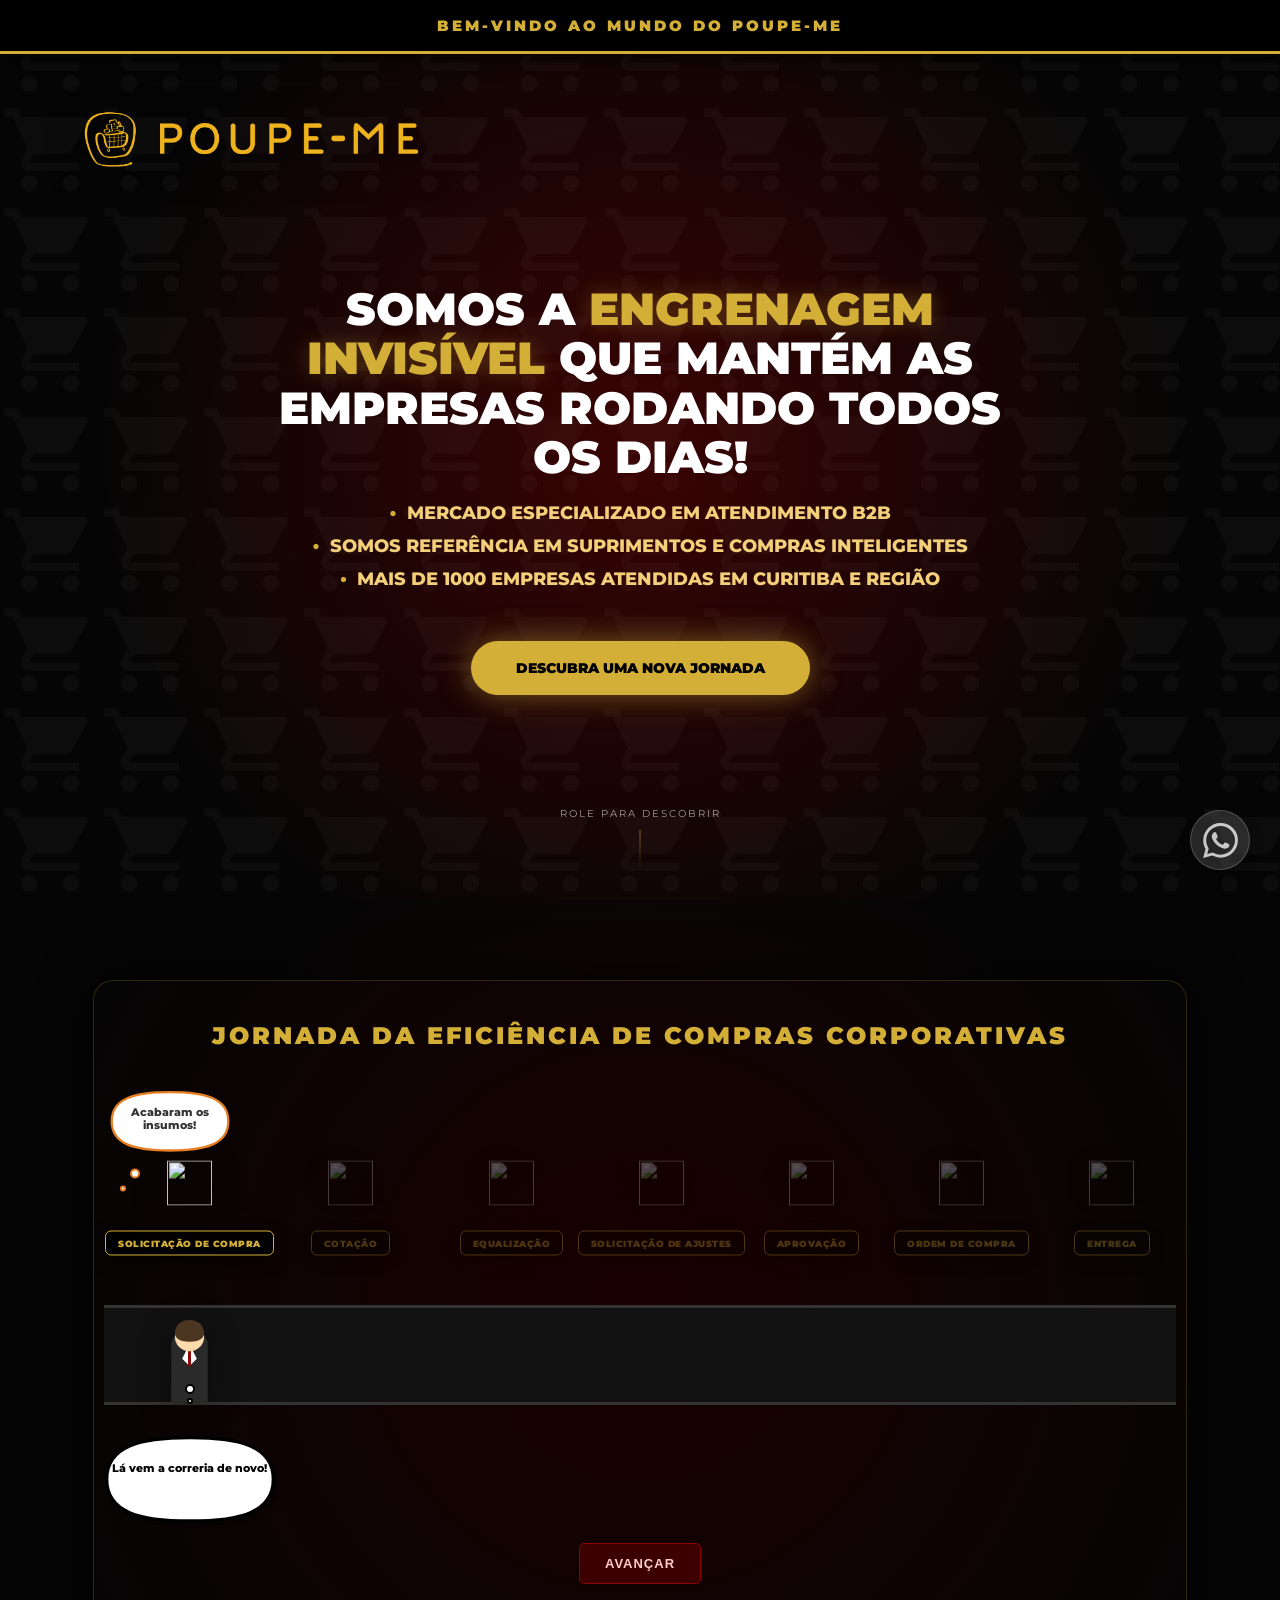
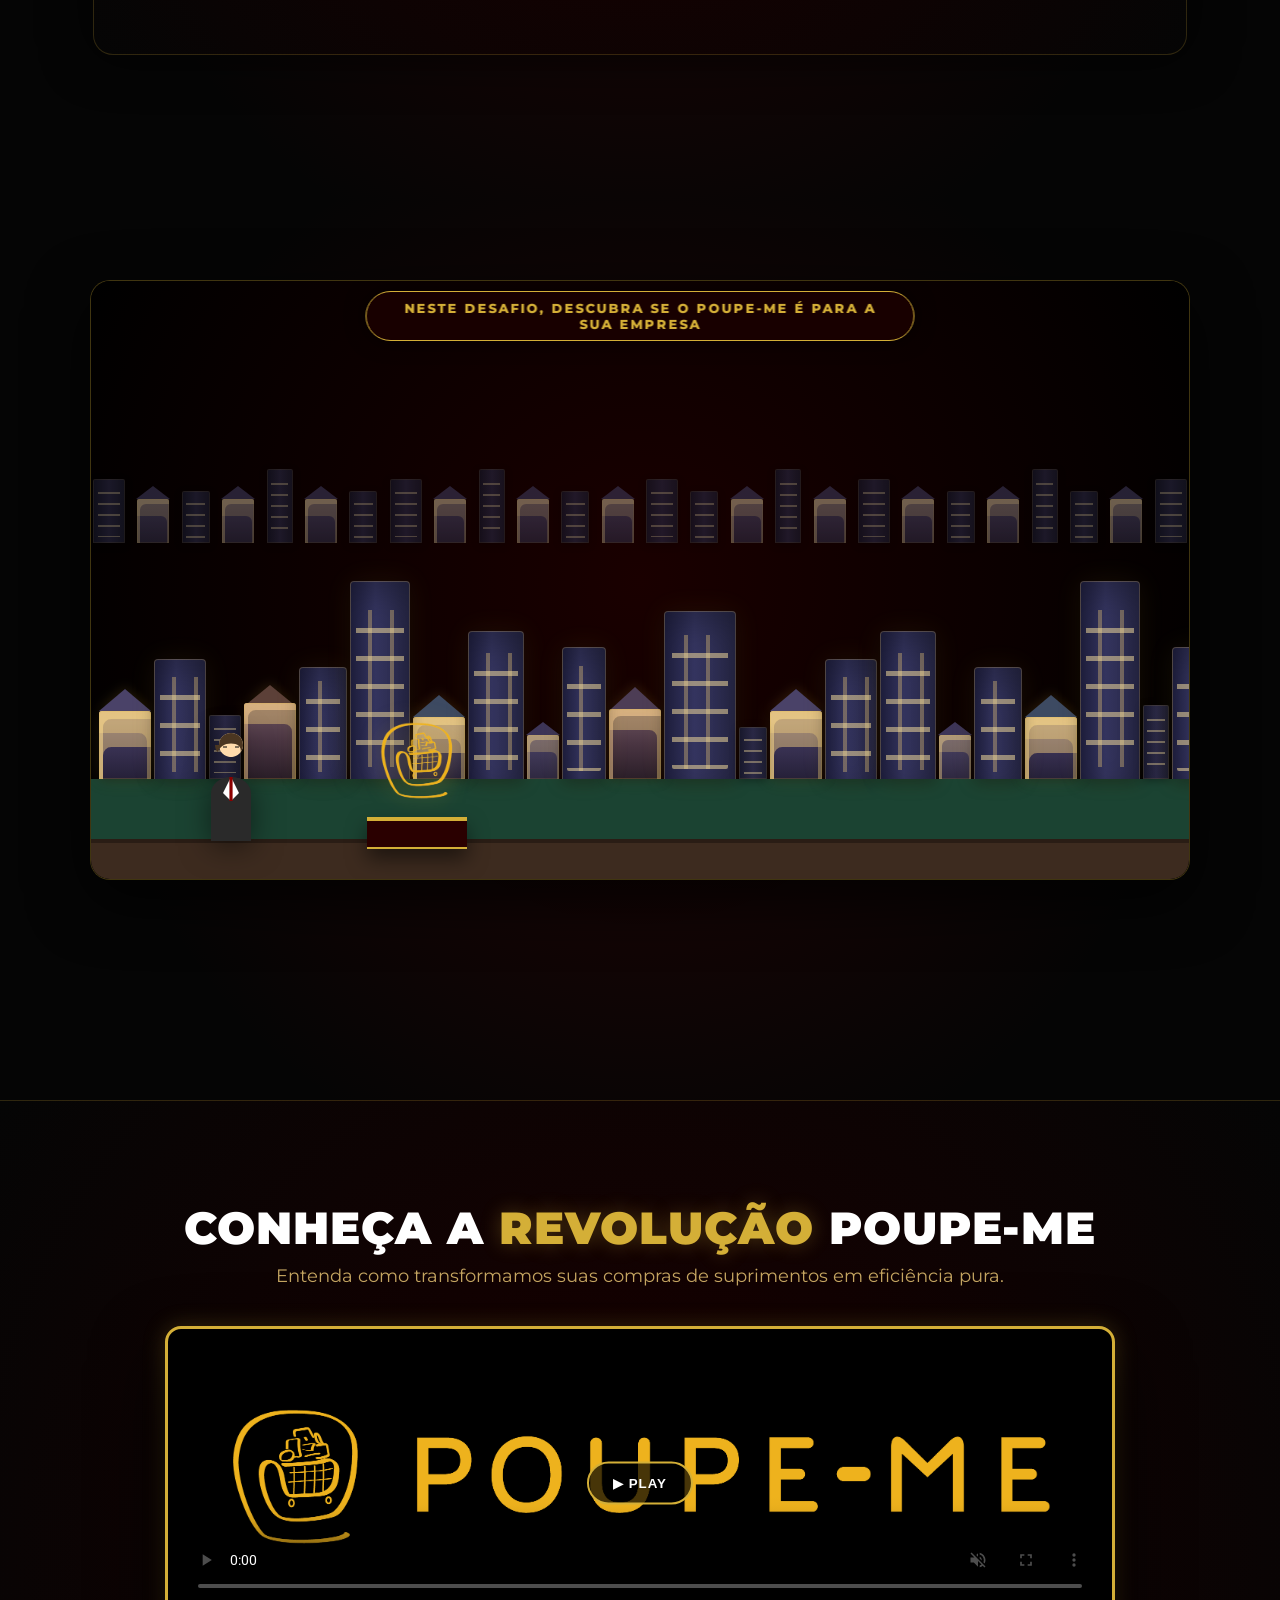
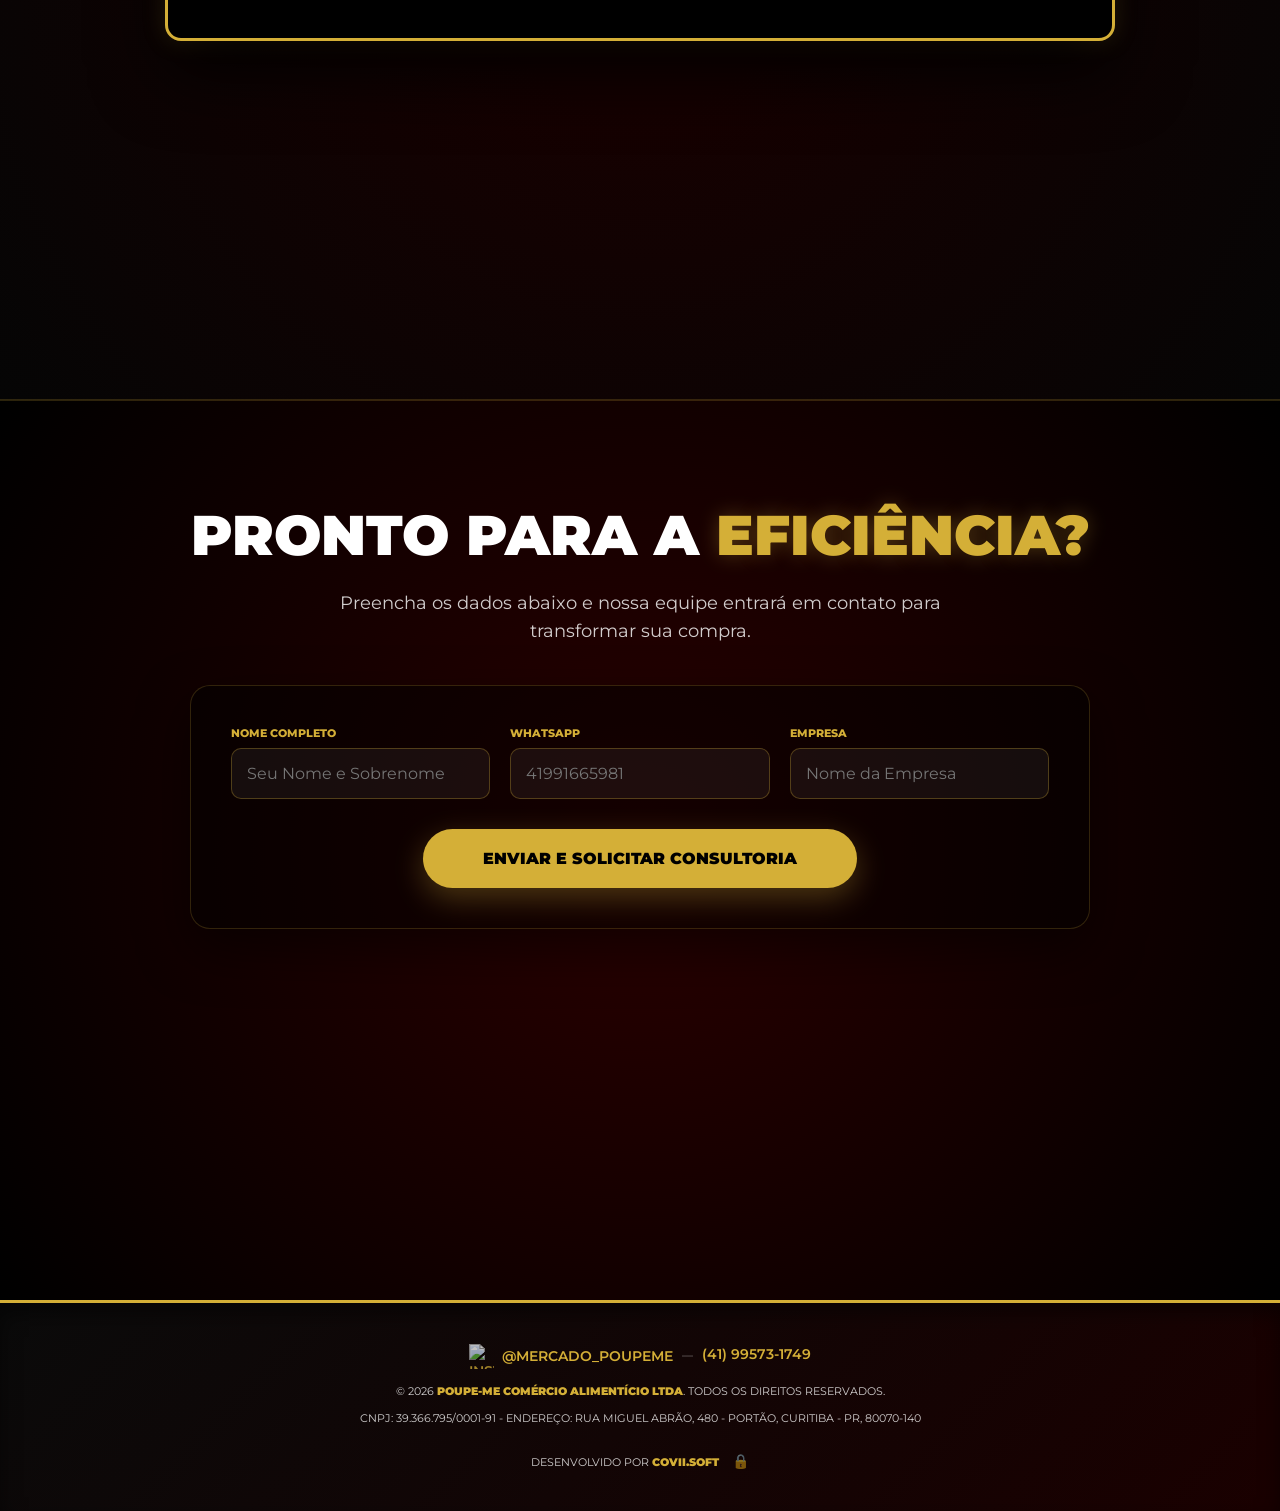
==== commit fe3a2776: "Add files via upload" ====
--- a/index.html
+++ b/index.html
@@ -44,6 +44,7 @@
                 <input type="hidden" name="pergunta_3" value="">
                 <input type="hidden" name="resposta_3" value="">
                 <input type="hidden" name="respostas_diagnostico_json" value="">
+                <input type="hidden" name="respostas_diagnostico_detalhadas" value="">
                 <input type="hidden" name="_subject" value="">
                 <input type="hidden" name="_captcha" value="false">
                 <div class="form-group">
@@ -165,10 +166,10 @@
                 </div>
                 <div id="mapa-controls" style="margin-top: 40px; margin-bottom: 40px; text-align: center;">
                     <button class="mapa-btn chaos" onclick="moveNext()">AVANÇAR</button>
-                    <button class="mapa-btn solution" onclick="applySolution()">SOLUÇÃO POUPE-ME 🚀</button>
-                </div>
-            </div>
-            <div id="mapa-notification" class="mapa-toast">
+                    <button class="mapa-btn solution" id="mapa-solution-btn" onclick="CaminhoGame.removeCompletionNotification(); CaminhoGame.applySolution();" style="display: none;">SOLUÇÃO POUPE-ME 🚀</button>
+                </div>
+            </div>
+            <div id="mapa-notification" class="mapa-toast" style="display: none;">
                 <span class="toast-icon">💡</span>
                 <div class="toast-content">
                     <p class="toast-text">Demorado, né?</p>
@@ -191,6 +192,7 @@
                     <button class="mapa-btn chaos" onclick="requestConsultancy()">DESBLOQUEAR AGORA</button>
                 </div>
                 <div class="stars"></div>
+
                 <div id="caminho-skyline" class="caminho-skyline" aria-hidden="true">
                     <div class="caminho-skyline-wrap">
                         <div class="caminho-skyline-row caminho-skyline-row--far">
@@ -328,22 +330,27 @@
                                 <input type="hidden" name="pergunta_3" value="">
                                 <input type="hidden" name="resposta_3" value="">
                                 <input type="hidden" name="respostas_diagnostico_json" value="">
+                                <input type="hidden" name="respostas_diagnostico_detalhadas" value="">
                                 <input type="hidden" name="_subject" value="">
                                 <input type="hidden" name="_captcha" value="false">
                                 <div class="form-group">
                                     <label>SEU NOME COMPLETO</label>
-                                    <input type="text" id="adv-name" name="nome" placeholder="Nome Sobrenome" required>
+                                    <input type="text" id="adv-name" name="nome" placeholder="Nome Sobrenome" required minlength="6" maxlength="120">
                                 </div>
                                 <div class="form-group">
                                     <label>TELEFONE / WHATSAPP</label>
-                                    <input type="text" id="adv-phone" name="telefone" placeholder="(00) 00000-0000" required
-                                        oninput="this.value = this.value.replace(/[^0-9]/g, '')">
+                                    <input type="text" id="adv-phone" name="telefone" placeholder="41991665981" required minlength="11" maxlength="11" inputmode="numeric" pattern="[0-9]{11}" title="Digite 11 números no formato 41991665981"
+                                        oninput="this.value = this.value.replace(/[^0-9]/g, '').slice(0,11)">
+                                </div>
+                                <div class="form-group">
+                                    <label>E-MAIL</label>
+                                    <input type="email" id="adv-email" name="email" placeholder="seu@email.com" required>
                                 </div>
                                 <div class="form-group">
                                     <label>NOME DA EMPRESA</label>
-                                    <input type="text" id="adv-company" name="empresa" placeholder="Sua Empresa LTDA" required>
+                                    <input type="text" id="adv-company" name="empresa" placeholder="Sua Empresa LTDA" required minlength="2" maxlength="120">
                                 </div>
-                                <button type="submit" class="btn-submit">CADASTRAR E DESBLOQUEAR MENTORIA</button>
+                                <button type="submit" class="btn-submit">CADASTRAR E DESBLOQUEAR CONSULTORIA</button>
                             </form>
                             <button class="option-btn"
                                 style="width: auto; padding: 10px 20px; margin-top: 20px; font-size: 10px; border: none; background: transparent; opacity: 0.5;"
@@ -367,10 +374,13 @@
             <p class="video-subtitle">Entenda como transformamos suas compras de suprimentos em eficiência pura.</p>
         </div>
         <div class="video-container">
-            <video controls muted playsinline preload="metadata" poster="Vertical Tijolo.png">
+            <video id="apresentacao-video" controls autoplay muted loop playsinline preload="metadata" poster="Vertical Tijolo.png">
                 <source src="Poupe-me.mp4" type="video/mp4">
                 Seu navegador não suporta vídeos.
             </video>
+            <button id="video-start-btn" type="button" aria-label="Reproduzir vídeo com som">
+                ▶ PLAY
+            </button>
         </div>
     </section>
 
@@ -391,21 +401,22 @@
                     <input type="hidden" name="pergunta_3" value="">
                     <input type="hidden" name="resposta_3" value="">
                     <input type="hidden" name="respostas_diagnostico_json" value="">
+                    <input type="hidden" name="respostas_diagnostico_detalhadas" value="">
                     <input type="hidden" name="_subject" value="">
                     <input type="hidden" name="_captcha" value="false">
                     <div class="final-form-grid">
                         <div class="form-group-final">
                             <label>Nome Completo</label>
-                            <input type="text" id="final-name" name="nome" placeholder="Seu Nome" required>
+                            <input type="text" id="final-name" name="nome" placeholder="Seu Nome e Sobrenome" required minlength="6" maxlength="120">
                         </div>
                         <div class="form-group-final">
                             <label>WhatsApp</label>
-                            <input type="text" id="final-phone" name="telefone" placeholder="(00) 00000-0000" required
-                                oninput="this.value = this.value.replace(/[^0-9]/g, '')">
+                            <input type="text" id="final-phone" name="telefone" placeholder="41991665981" required minlength="11" maxlength="11" inputmode="numeric" pattern="[0-9]{11}" title="Digite 11 números no formato 41991665981"
+                                oninput="this.value = this.value.replace(/[^0-9]/g, '').slice(0,11)">
                         </div>
                         <div class="form-group-final">
                             <label>Empresa</label>
-                            <input type="text" id="final-company" name="empresa" placeholder="Nome da Empresa" required>
+                            <input type="text" id="final-company" name="empresa" placeholder="Nome da Empresa" required minlength="2" maxlength="120">
                         </div>
                     </div>
                     <button type="submit" class="btn-submit-final">ENVIAR E SOLICITAR CONSULTORIA</button>
@@ -416,7 +427,7 @@
 
     <footer class="site-footer-section">
         <div class="footer-content">
-            <p>
+            <p class="footer-contact-line">
                 <a href="https://www.instagram.com/mercado_poupeme?igsh=MTduYWl4cHB2cXIyZg==" target="_blank" rel="noopener noreferrer"
                     style="display: inline-flex; align-items: center; gap: 8px; margin-right: 6px; vertical-align: middle; text-decoration: none; color: #d4af37; font-weight: 600; font-size: 14px;">
                     <img src="https://upload.wikimedia.org/wikipedia/commons/a/a5/Instagram_icon.png" alt="Instagram"
@@ -426,6 +437,8 @@
                 <span style="color: rgba(255,255,255,0.5);">—</span>
                 <a href="https://api.whatsapp.com/send?phone=5541995731749&text=Ol%C3%A1%2C%20gostaria%20de%20saber%20mais%20sobre%20o%20Poupe-me%21" 
                     class="footer-whatsapp-line" target="_blank" rel="noopener noreferrer" title="Conversar no WhatsApp" style="margin-left: 6px; color: #d4af37; font-weight: 600; font-size: 14px; text-decoration: none; white-space: nowrap;">(41) 99573-1749</a>
+            </p>
+            <p class="footer-copyright-line">
                 &copy; 2026 <a href="https://www.poupe-me.com/" target="_blank">POUPE-ME COMÉRCIO ALIMENTÍCIO LTDA</a>.
                 Todos os direitos reservados.
             </p>
@@ -447,6 +460,8 @@
         </svg>
     </a>
 
+    <button id="jump-btn" type="button" onclick="triggerJumpButton(event)" ontouchstart="triggerJumpButton(event)" onpointerdown="triggerJumpButton(event)"
+        style="display:none;position:fixed;bottom:100px;right:20px;z-index:120000;width:64px;height:64px;background:#d4af37;color:#000;border:none;border-radius:50%;font-size:28px;font-weight:900;cursor:pointer;box-shadow:0 4px 20px rgba(212,175,55,0.6);-webkit-tap-highlight-color:transparent;pointer-events:auto;user-select:none;padding:0;margin:0;transition:transform 0.1s ease, box-shadow 0.1s ease;">⬆</button>
     <script src="script.js"></script>
 </body>
 
--- a/style.css
+++ b/style.css
@@ -375,6 +375,28 @@
     border-radius: 12px;
 }
 
+#video-start-btn {
+    position: absolute;
+    top: 50%;
+    left: 50%;
+    transform: translate(-50%, -50%);
+    z-index: 20;
+    border: none;
+    border-radius: 999px;
+    padding: 12px 24px;
+    font-weight: 900;
+    letter-spacing: 1px;
+    background: rgba(0, 0, 0, 0.7);
+    color: #fff;
+    border: 2px solid var(--gold);
+    cursor: pointer;
+    text-transform: uppercase;
+}
+
+#video-start-btn:hover {
+    background: rgba(0, 0, 0, 0.85);
+}
+
 .game-section {
     display: flex;
     flex-direction: column;
@@ -440,7 +462,7 @@
     border-radius: 20px;
     border: 1px solid rgba(212, 175, 55, 0.2);
     box-shadow: 0 0 50px rgba(0, 0, 0, 0.8);
-    overflow: hidden;
+    overflow: visible;
     position: relative;
 }
 
@@ -575,22 +597,32 @@
     text-shadow: none;
 }
 
+.footer-contact-line,
+.footer-copyright-line {
+    margin: 0;
+}
+
+.footer-contact-line {
+    margin-bottom: 4px;
+}
+
 .whatsapp-btn {
     position: fixed;
     bottom: 30px;
     right: 30px;
     width: 60px;
     height: 60px;
-    background: #25d366;
+    background: rgba(128, 128, 128, 0.35);
+    border: 1px solid rgba(255, 255, 255, 0.25);
     border-radius: 50%;
     display: flex;
     align-items: center;
     justify-content: center;
     z-index: 99999;
-    box-shadow: 0 4px 18px rgba(37, 211, 102, 0.45);
+    box-shadow: 0 4px 18px rgba(0, 0, 0, 0.22);
     cursor: pointer;
     pointer-events: auto;
-    opacity: 0.95;
+    opacity: 0.78;
     transition: transform 0.3s ease, opacity 0.3s ease, box-shadow 0.3s ease;
     -webkit-tap-highlight-color: transparent;
 }
@@ -679,6 +711,7 @@
     position: relative;
     padding: 30px 10px;
     justify-content: space-between;
+    overflow: visible;
 }
 
 #mapa-title {
@@ -716,6 +749,7 @@
     align-items: center;
     justify-content: center;
     pointer-events: auto;
+    overflow: visible;
 }
 
 #mapa-controls .mapa-btn {
@@ -754,12 +788,28 @@
     #mapa-player {
         position: absolute;
         top: 65%;
+        left: 8%;
         transform: translate(-50%, -50%);
         width: 80px;
         height: 110px;
         z-index: 100;
+    }
+
+    #mapa-bubble-container {
+        position: absolute;
+        top: 110%;
         left: 50%;
         transform: translateX(-50%);
+        width: 220px;
+        z-index: 200;
+    }
+
+    #mapa-dots {
+        position: absolute;
+        top: 95%;
+        left: 50%;
+        transform: translateX(-50%);
+        z-index: 200;
     }
 }
 
@@ -825,9 +875,11 @@
     left: 50%;
     transform: translateX(-50%);
     width: 220px;
+    height: auto;
     display: none;
     z-index: 200;
     filter: drop-shadow(4px 4px 0 rgba(0, 0, 0, 0.2));
+    overflow: visible;
 }
 
 #mapa-inner-container .cloud-svg {
@@ -846,6 +898,9 @@
     font-weight: 800;
     text-align: center;
     line-height: 1.2;
+    display: block !important;
+    visibility: visible !important;
+    z-index: 300;
 }
 
 #mapa-dots {
@@ -914,21 +969,17 @@
 
 @keyframes leapArcMobile {
     0% {
-        top: 15%;
-        left: 45px;
-        transform: translate(-50%, -50%) rotate(0deg);
+        offset-distance: 0%;
+        transform: rotate(0deg);
     }
 
     50% {
-        top: 52.5%;
-        left: 160px;
-        transform: translate(-50%, -50%) rotate(180deg);
+        transform: rotate(180deg);
     }
 
     100% {
-        top: 90%;
-        left: 45px;
-        transform: translate(-50%, -50%) rotate(360deg);
+        offset-distance: 100%;
+        transform: rotate(360deg);
     }
 }
 
@@ -938,6 +989,8 @@
 }
 
 .leaping-mobile {
+    offset-path: path('M 75,150 Q 300,500 75,900');
+    offset-anchor: center;
     animation: leapArcMobile 2.2s cubic-bezier(0.4, 0, 0.2, 1) forwards;
     z-index: 500 !important;
 }
@@ -975,6 +1028,9 @@
     overflow: hidden;
     box-shadow: 0 20px 60px rgba(0, 0, 0, 0.8);
     border: 1px solid rgba(212, 175, 55, 0.3);
+    touch-action: none;
+    -webkit-user-select: none;
+    user-select: none;
 }
 
 #caminho-world {
@@ -1522,16 +1578,16 @@
 }
 
 .discount-badge {
-    background: linear-gradient(90deg, var(--burgundy-bright), #cc0000);
+    background: linear-gradient(90deg, #1a7a1a, #25a825);
     color: white;
     font-family: 'Cinzel', serif;
     font-weight: 900;
     font-size: 26px;
     padding: 12px 25px;
-    border: 1px solid var(--gold);
+    border: 1px solid #4caf50;
     border-radius: 8px;
     margin: 25px 0;
-    box-shadow: 0 0 30px rgba(139, 0, 0, 0.5);
+    box-shadow: 0 0 30px rgba(37, 168, 37, 0.5);
     display: inline-block;
 }
 
@@ -1726,6 +1782,15 @@
 }
 
 @media (max-width: 768px) {
+    .footer-contact-line {
+        display: block;
+        margin-bottom: 6px !important;
+    }
+
+    .footer-copyright-line {
+        display: block;
+    }
+
     .hero-section {
         padding: 80px 5% 40px 5%;
         text-align: center;
@@ -1761,7 +1826,7 @@
     }
 
     .road-viewport {
-        height: 350px !important;
+        height: 900px !important;
         margin: 5px 0 !important;
     }
 
@@ -1809,16 +1874,20 @@
     }
 
     #mapa-bubble-container {
-        left: 80px !important;
-        transform: none !important;
+        left: 50% !important;
+        transform: translateX(-50%) !important;
         width: 150px !important;
-        bottom: 110% !important;
+        bottom: 105% !important;
+        height: auto !important;
+        position: absolute !important;
+        overflow: visible !important;
     }
 
     #mapa-dots {
-        left: 65px !important;
-        transform: none !important;
-        bottom: 105% !important;
+        left: 50% !important;
+        transform: translateX(-50%) !important;
+        bottom: 100% !important;
+        position: absolute !important;
     }
 
     #mapa-bubble-text {
@@ -2430,6 +2499,7 @@
     .footer-content a {
         word-break: break-word !important;
     }
+    .company-bubble {
         top: -30px !important;
         left: -10px !important;
         width: 100px !important;
@@ -2453,4 +2523,66 @@
         width: 4px !important;
         height: 4px !important;
     }
+}
+/* ===== CORREÇÕES FINAIS ===== */
+
+/* Nuvem de pensamento — nunca deve ser cortada */
+#mapa-game-wrapper,
+#mapa-inner-container,
+.road-viewport {
+    overflow: visible !important;
+}
+
+/* Nuvem sempre visível acima do personagem — desktop */
+@media (min-width: 769px) {
+    #mapa-bubble-container {
+        position: absolute !important;
+        bottom: 115% !important;
+        left: 50% !important;
+        transform: translateX(-50%) !important;
+        width: 200px !important;
+        height: auto !important;
+        display: none;
+        z-index: 9999 !important;
+        overflow: visible !important;
+    }
+    #mapa-dots {
+        position: absolute !important;
+        bottom: 100% !important;
+        left: 50% !important;
+        transform: translateX(-50%) !important;
+        z-index: 9999 !important;
+    }
+}
+
+/* Nuvem sempre visível acima do personagem — mobile */
+@media (max-width: 768px) {
+    #mapa-bubble-container {
+        position: absolute !important;
+        bottom: 115% !important;
+        left: 50% !important;
+        transform: translateX(-50%) !important;
+        width: 140px !important;
+        height: auto !important;
+        z-index: 9999 !important;
+        overflow: visible !important;
+    }
+    #mapa-dots {
+        position: absolute !important;
+        bottom: 100% !important;
+        left: 50% !important;
+        transform: translateX(-50%) !important;
+        z-index: 9999 !important;
+    }
+    #mapa-bubble-text {
+        font-size: 9px !important;
+    }
+}
+
+/* Jogo de corrida — toque funciona */
+#jogo {
+    touch-action: none;
+}
+#caminho-game-wrapper {
+    touch-action: none;
 }
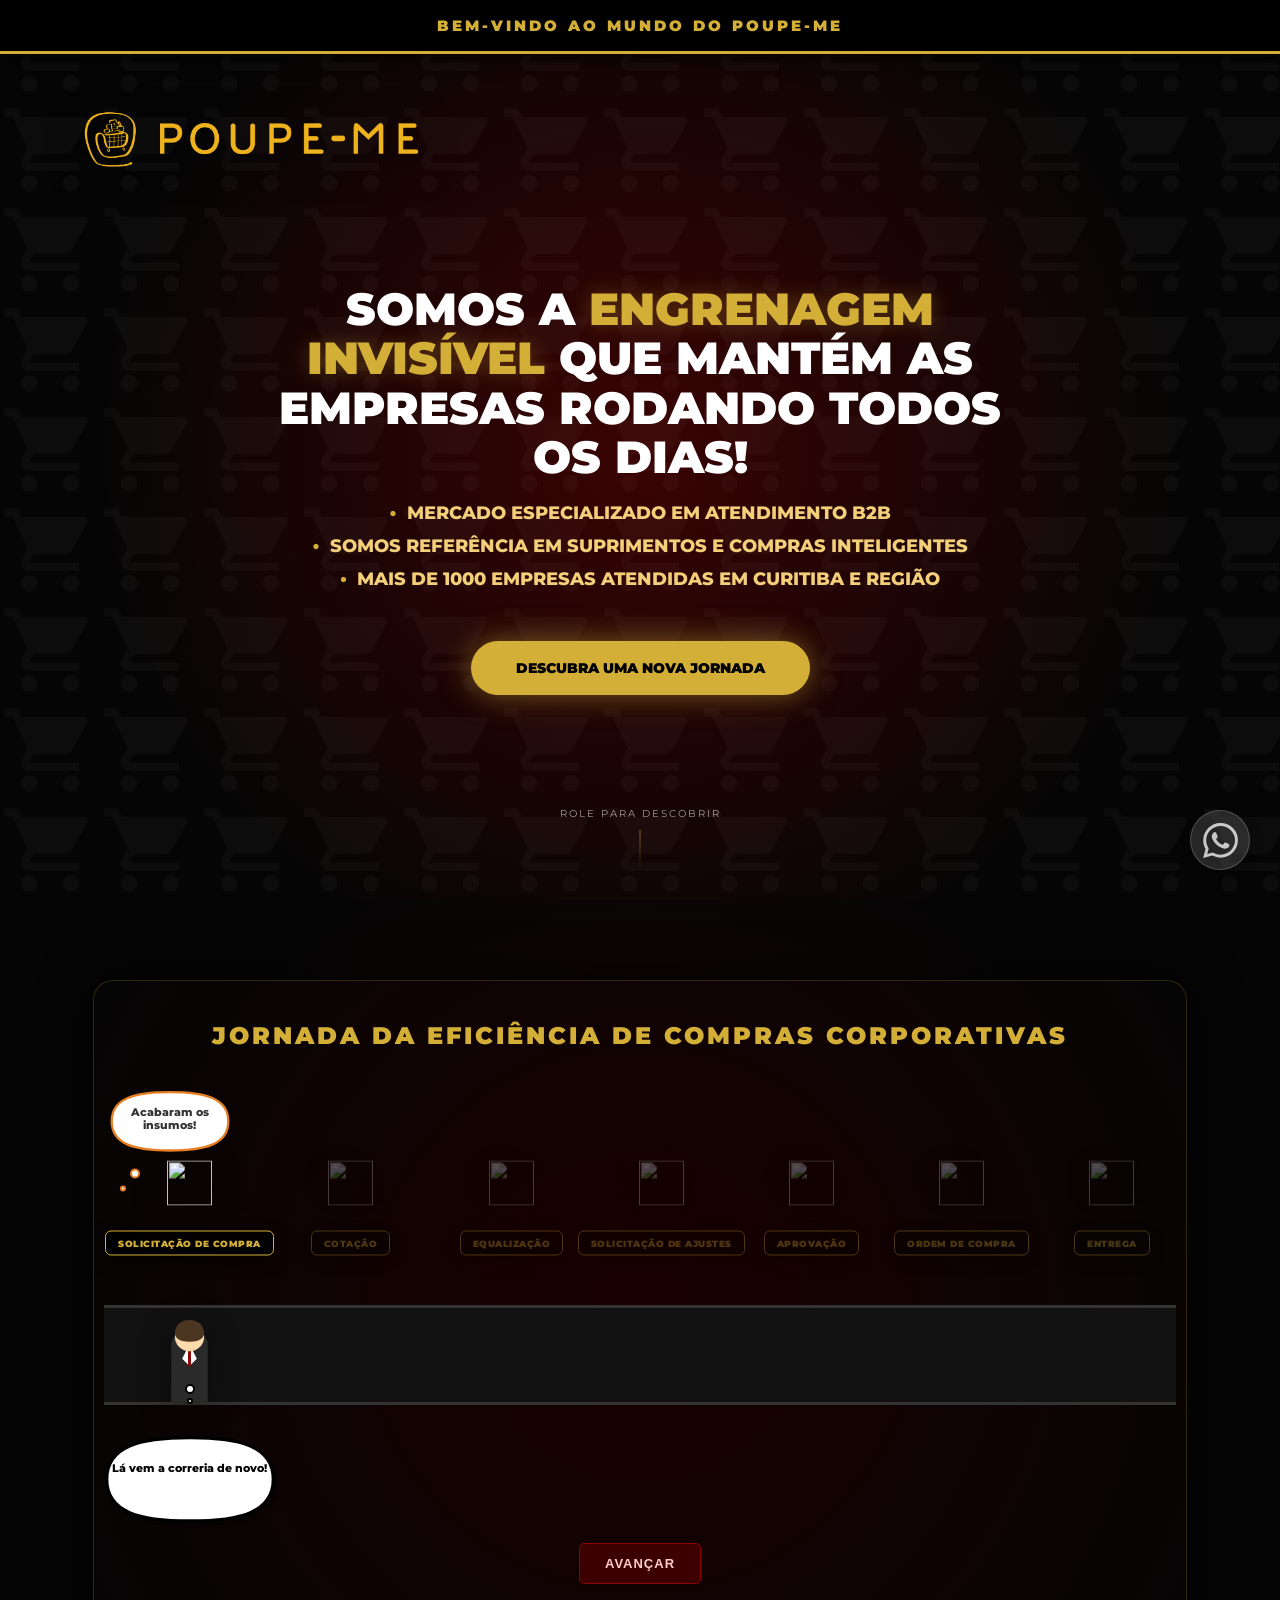
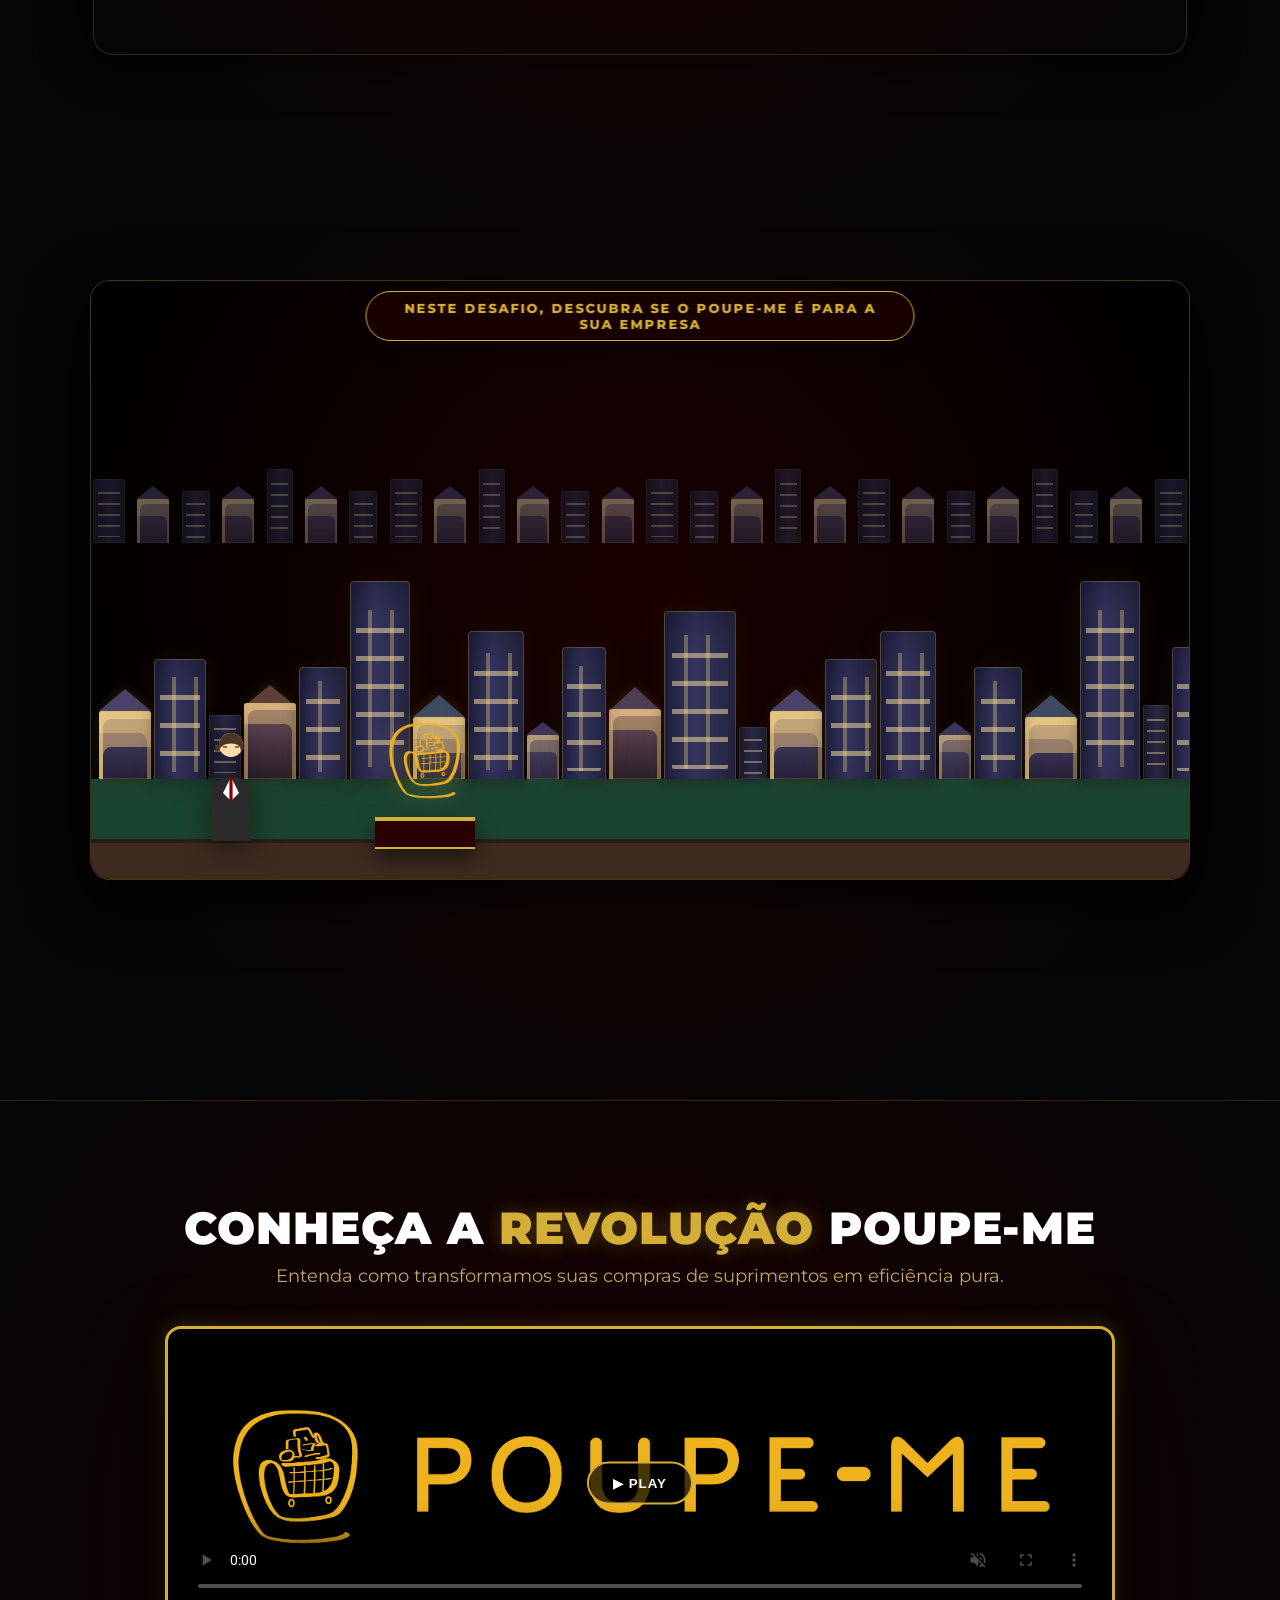
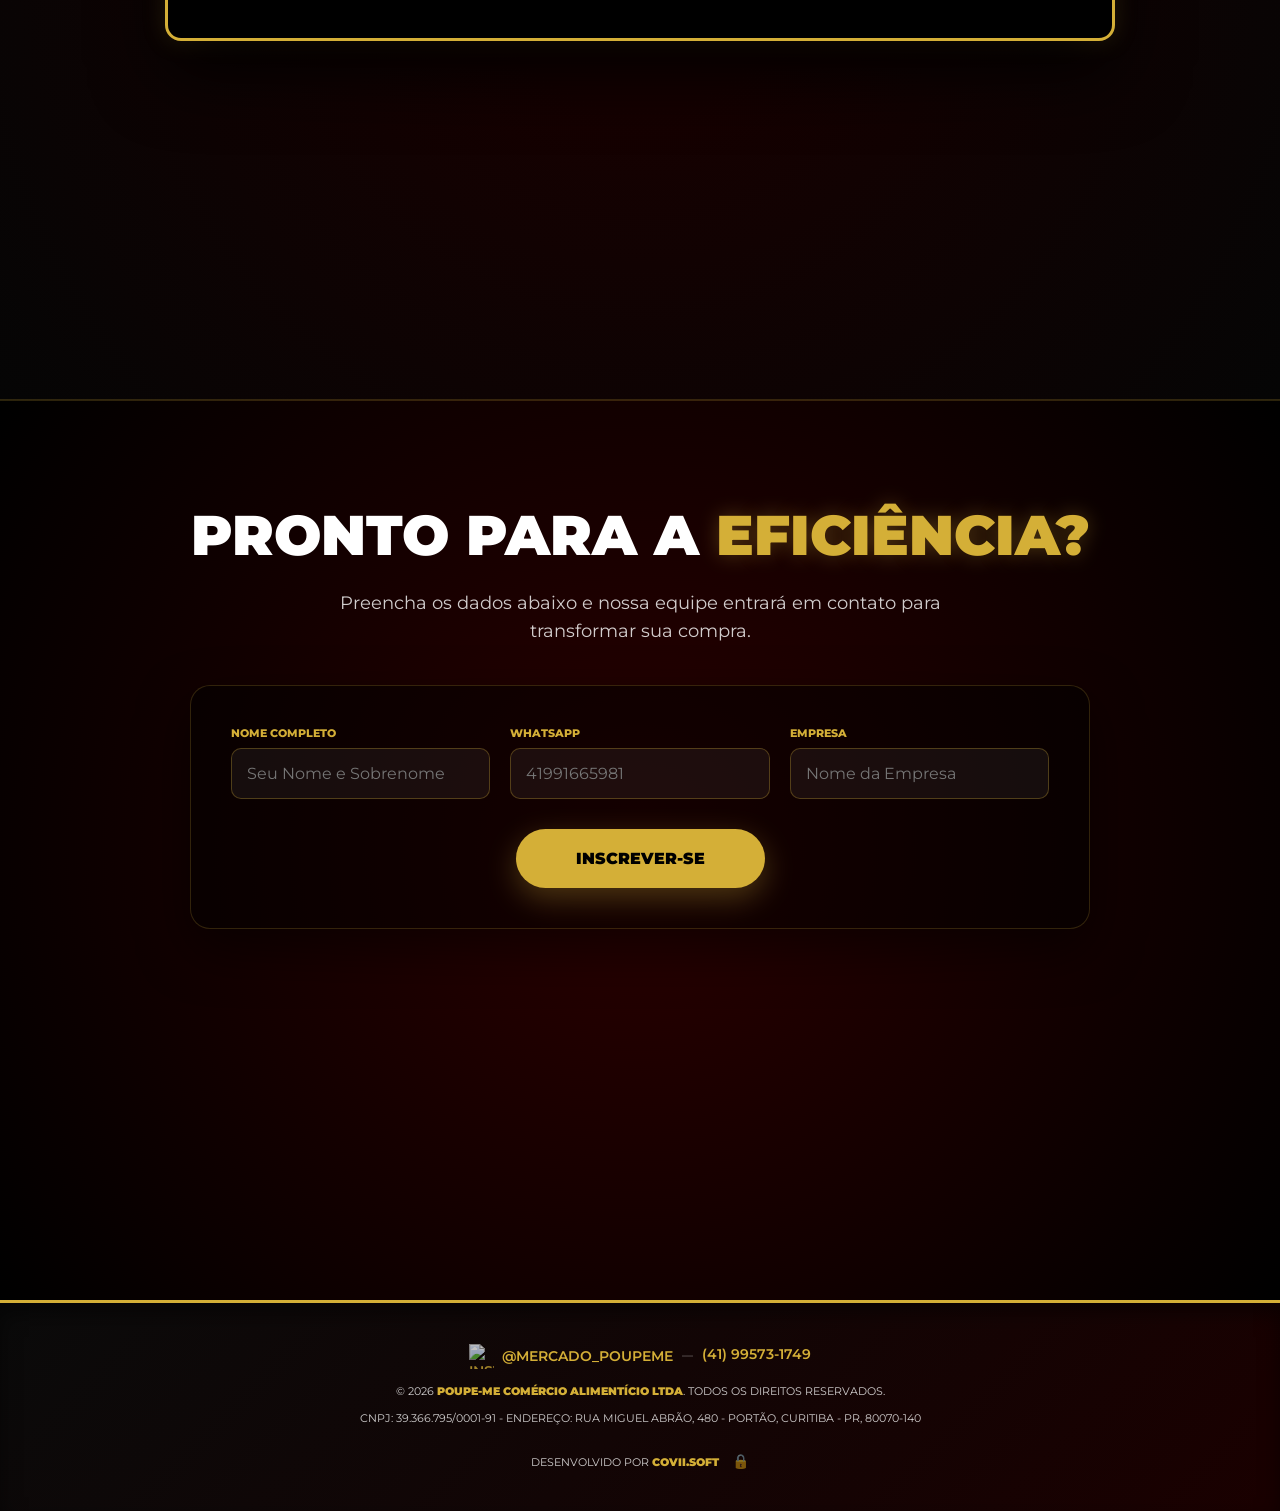
==== commit 6c2c75bc: "Add files via upload" ====
--- a/index.html
+++ b/index.html
@@ -419,7 +419,7 @@
                             <input type="text" id="final-company" name="empresa" placeholder="Nome da Empresa" required minlength="2" maxlength="120">
                         </div>
                     </div>
-                    <button type="submit" class="btn-submit-final">ENVIAR E SOLICITAR CONSULTORIA</button>
+                    <button type="submit" class="btn-submit-final">INSCREVER-SE</button>
                 </form>
             </div>
         </div>
--- a/style.css
+++ b/style.css
@@ -2585,4 +2585,59 @@
 }
 #caminho-game-wrapper {
     touch-action: none;
+}
+
+/* Ajustes finais de legibilidade no jogo (mobile e telas pequenas) */
+@media (max-width: 768px) {
+    .game-internal-overlay {
+        top: 8px !important;
+        left: 50% !important;
+        transform: translateX(-50%) !important;
+        width: calc(100% - 16px) !important;
+        max-width: calc(100% - 16px) !important;
+        padding: 7px 10px !important;
+        font-size: 9px !important;
+        line-height: 1.25 !important;
+        letter-spacing: 0.2px !important;
+        white-space: normal !important;
+        border-radius: 10px !important;
+        z-index: 1200 !important;
+        box-sizing: border-box !important;
+    }
+
+    #caminho-adventure-ui {
+        top: 62px !important;
+        right: 8px !important;
+        font-size: 9px !important;
+        line-height: 1.35 !important;
+        z-index: 1201 !important;
+        text-shadow: 0 1px 2px rgba(0, 0, 0, 0.7);
+    }
+
+    #caminho-dialog-box {
+        top: 96px !important;
+        width: calc(100% - 12px) !important;
+        max-width: calc(100% - 12px) !important;
+        max-height: calc(100% - 150px) !important;
+        overflow-y: auto !important;
+        z-index: 1202 !important;
+        box-sizing: border-box !important;
+    }
+}
+
+@media (max-width: 420px) {
+    .game-internal-overlay {
+        font-size: 8.5px !important;
+        padding: 6px 8px !important;
+    }
+
+    #caminho-adventure-ui {
+        top: 58px !important;
+        font-size: 8px !important;
+    }
+
+    #caminho-dialog-box {
+        top: 92px !important;
+        max-height: calc(100% - 140px) !important;
+    }
 }
